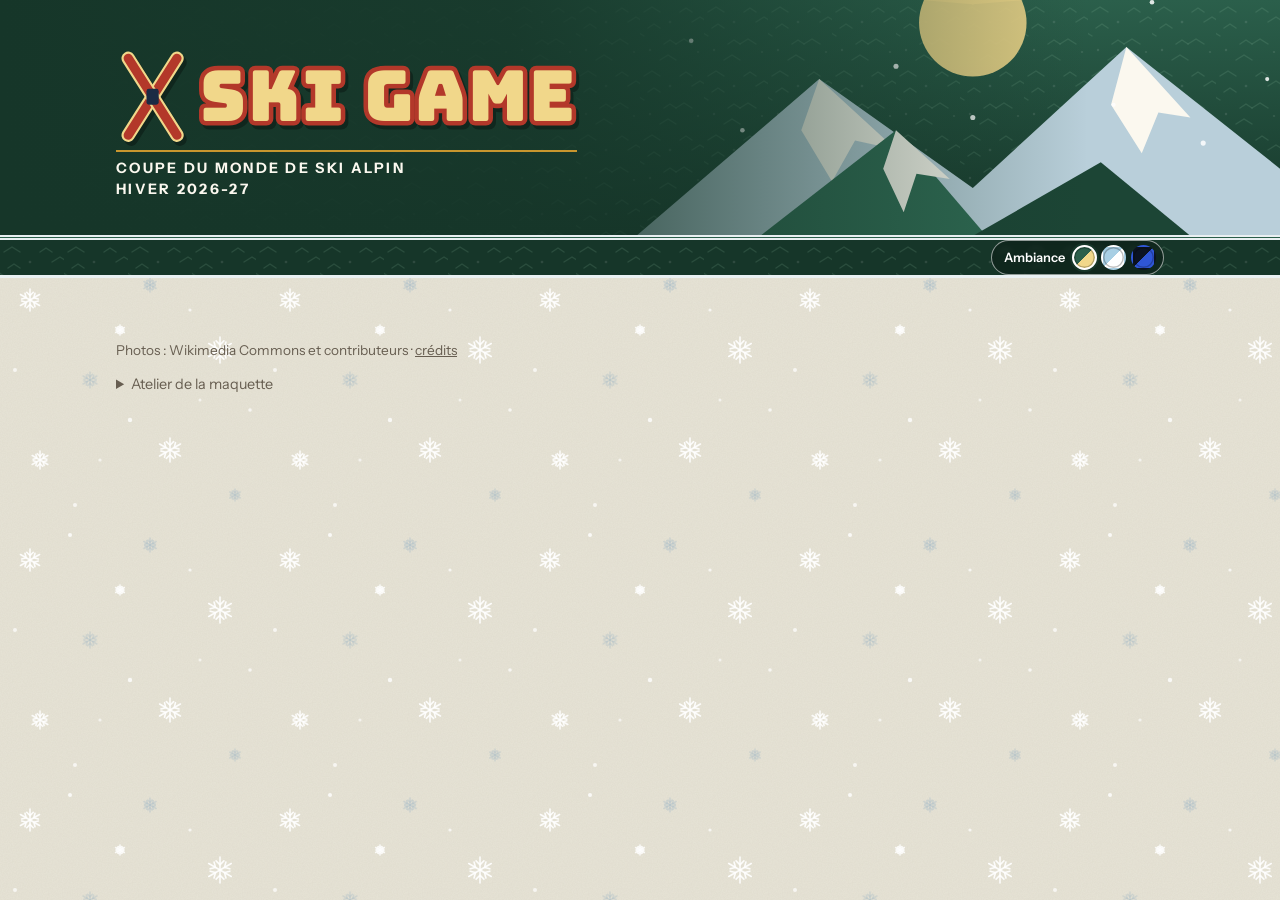
==== index.html @ 6b940728 "Classements: sous-onglets Globes/Bulles et victoires/Séries, gros globe total en évidence, rang cerc" ====
<!doctype html>
<html lang="fr">
<head>
  <meta charset="utf-8">
  <meta name="viewport" content="width=device-width, initial-scale=1">
  <title>SKI GAME ❄️</title>
  <meta name="description" content="Coupe du Monde de ski alpin, hiver 2026-27 : le jeu des pronostics.">
    <link rel="icon" href="favicon.ico" sizes="48x48">
  <link rel="icon" href="img/favicon.svg" type="image/svg+xml">
  <link rel="apple-touch-icon" href="img/apple-touch-icon.png">
  <meta name="theme-color" content="#1b2b44">
  <link rel="manifest" href="manifest.webmanifest">
  <meta name="mobile-web-app-capable" content="yes">
  <meta name="apple-mobile-web-app-capable" content="yes">
  <meta name="apple-mobile-web-app-title" content="Ski Game">
  <meta name="apple-mobile-web-app-status-bar-style" content="black-translucent">
  <link rel="preconnect" href="https://fonts.googleapis.com">
  <link rel="preconnect" href="https://fonts.gstatic.com" crossorigin>
  <link href="https://fonts.googleapis.com/css2?family=Bricolage+Grotesque:opsz,wght@12..96,500..800&family=Bungee&family=Instrument+Sans:wght@400;500;600;700&display=swap" rel="stylesheet">
  <script>try{var t=localStorage.getItem("skigame.theme");if(t==="glace"||t==="nuit")document.documentElement.setAttribute("data-theme",t)}catch(e){}</script>
  <link rel="stylesheet" href="css/style.css">
</head>
<body>
  <a class="skip" href="#panel">Aller au contenu</a>

  <header class="masthead">
    <svg class="masthead__art" viewBox="0 0 1000 300" preserveAspectRatio="xMaxYMid slice" aria-hidden="true" focusable="false">
      <g class="stars"><circle cx="470" cy="24" r="1.6"/><circle cx="540" cy="60" r="1.2"/><circle cx="610" cy="18" r="1.8"/><circle cx="660" cy="70" r="1.2"/><circle cx="700" cy="30" r="1.5"/><circle cx="830" cy="26" r="1.4"/><circle cx="900" cy="70" r="1.8"/><circle cx="960" cy="34" r="1.3"/><circle cx="985" cy="100" r="1.2"/><circle cx="560" cy="110" r="1.1"/><circle cx="760" cy="10" r="1.2"/><circle cx="880" cy="12" r="1.5"/></g>
      <g class="rays" stroke-width="3" stroke-linecap="round" opacity=".7">
        <line x1="760" y1="60" x2="760" y2="14"/><line x1="760" y1="60" x2="804" y2="22"/><line x1="760" y1="60" x2="716" y2="22"/>
        <line x1="760" y1="60" x2="832" y2="54"/><line x1="760" y1="60" x2="688" y2="54"/>
      </g>
      <circle class="sun" cx="760" cy="76" r="42" opacity=".92"/>
      <polygon class="mt-back" points="430,300 640,120 760,205 880,95 1000,190 1000,300"/>
      <polygon class="mt-cap" points="640,120 700,175 668,168 650,200 626,160"/>
      <polygon class="mt-cap" points="880,95 930,150 905,146 892,178 868,140"/>
      <polygon class="mt-mid" points="520,300 700,160 820,300"/>
      <polygon class="mt-cap" points="700,160 742,198 716,194 706,224 690,190"/>
      <polygon class="mt-front" points="660,300 860,185 1000,300"/>
      <g class="mt-tree">
        <polygon points="560,300 572,262 584,300"/><polygon points="582,300 596,252 610,300"/>
        <polygon points="940,300 953,264 966,300"/><polygon points="962,300 976,254 990,300"/>
      </g>
      <path class="ground" d="M430 300 Q 600 276 760 290 T 1000 282 V300 Z" opacity=".95"/>
      <g class="flk" opacity=".85"><circle cx="480" cy="30" r="2.4"/><circle cx="540" cy="90" r="1.8"/><circle cx="610" cy="45" r="2.2"/><circle cx="650" cy="20" r="1.6"/><circle cx="700" cy="110" r="2"/><circle cx="820" cy="30" r="2.4"/><circle cx="900" cy="60" r="1.8"/><circle cx="960" cy="25" r="2.2"/><circle cx="990" cy="120" r="1.6"/><circle cx="580" cy="160" r="1.8"/><circle cx="760" cy="150" r="2"/><circle cx="870" cy="140" r="1.6"/><circle cx="430" cy="120" r="1.8"/><circle cx="940" cy="170" r="2"/></g>
    </svg>
    <div class="mast-actions" id="mastact" hidden></div>
    <div class="masthead__frame">
      <div class="brand">
      <div class="lg">
        <svg class="lg__skis" viewBox="0 0 120 150" focusable="false"><g stroke-linecap="round" fill="none"><path class="sk-rim" d="M20 138L100 12" stroke-width="22"/><path class="sk-body" d="M20 138L100 12" stroke-width="15"/><path class="sk-rim" d="M100 138L20 12" stroke-width="22"/><path class="sk-body" d="M100 138L20 12" stroke-width="15"/></g><rect class="sk-bind" x="50" y="62" width="20" height="26" rx="4"/></svg>
        <h1 class="masthead__title lg__t" aria-label="SKI GAME"><span aria-hidden="true">SKI GAME</span></h1>
      </div>
      <p class="masthead__sub">Coupe du Monde de ski alpin<br>Hiver 2026-27</p>
      </div>
    </div>
  </header>

  <nav class="tabs" aria-label="Sections du jeu">
    <div class="tabs__wrap"><div class="tabs__row" role="tablist" id="tabs"></div>
    <div class="themesw" role="group" aria-label="Ambiance du site"><span>Ambiance</span><span class="themesw__dots"><button type="button" class="th--sapin" data-theme-set="sapin" aria-pressed="true" title="Sapin" aria-label="Ambiance Sapin"></button><button type="button" class="th--glace" data-theme-set="glace" aria-pressed="false" title="Glace" aria-label="Ambiance Glace"></button><button type="button" class="th--nuit" data-theme-set="nuit" aria-pressed="false" title="Nuit" aria-label="Ambiance Nuit"></button></span></div></div>
  </nav>

  <div id="userbar" class="userbar" hidden></div>

  <main id="panel" class="panel" tabindex="-1" aria-live="polite"></main>

  <p class="credits">Photos : Wikimedia Commons et contributeurs · <a href="credits.html">crédits</a></p>
  <p class="installrow" id="installrow" hidden><button type="button" class="btn btn--ghost btn--sm" data-install>📲 Installer l’app sur mon téléphone</button></p>

  <footer class="atelier">
    <details>
      <summary>Atelier de la maquette</summary>
      <div class="atelier__body">
        <p>Mode local ou démonstration : rien n’est partagé entre les joueurs. La démonstration charge des joueurs, des choix et des résultats fictifs.</p>
        <div class="atelier__row">
          <button type="button" class="btn" id="btn-demo">Charger la démonstration</button>
          <button type="button" class="btn btn--ghost" id="btn-reset">Effacer mes choix</button>
        </div>
        <div class="atelier__row">
          <label for="sim-date">Date simulée</label>
          <input type="datetime-local" id="sim-date">
          <button type="button" class="btn btn--ghost" id="btn-now">Revenir à maintenant</button>
        </div>
      </div>
    </details>
  </footer>

  <div id="modal" class="modal" hidden></div>
  <div id="tip" class="tip" role="tooltip" hidden></div>

  <script src="js/data.js"></script>
  <script src="js/game.js"></script>
  <script src="js/athletes.js"></script>
  <script src="js/demo.js"></script>
  <script src="js/config.js"></script>
  <script src="js/store.js"></script>
  <script src="js/admin.js"></script>
  <script src="js/stats.js"></script>
  <script src="js/share.js"></script>
  <script src="js/dataroom.js"></script>
  <script src="js/app.js"></script>
</body>
</html>
---- css/style.css ----
/* Ski game – affiche de station d'hiver : décor vintage, typographie moderne */
:root {
  --nuit: #1b2b44;
  --neige: #fbf8ef;
  --papier: #eee5cf;
  --brique: #a93a2c;
  --ocre: #c8962e;
  --sapin: #2f5445;
  --brume: #8faec0;
  --encre: #1f1d1a;
  --encre-douce: #675e51;
  --filet: rgba(31, 29, 26, .14);
  --vert: #2a7a55;
  --display: 'Bricolage Grotesque', 'Helvetica Neue', Arial, sans-serif;
  --texte: 'Instrument Sans', 'Helvetica Neue', Arial, sans-serif;
  color-scheme: light;
}
*, *::before, *::after { box-sizing: border-box; }
html { -webkit-text-size-adjust: 100%; }
body {
  margin: 0;
  background-color: var(--papier);
  background-image: url("data:image/svg+xml,%3Csvg xmlns='http://www.w3.org/2000/svg' width='180' height='180'%3E%3Cfilter id='n'%3E%3CfeTurbulence type='fractalNoise' baseFrequency='.8' numOctaves='2' stitchTiles='stitch'/%3E%3CfeColorMatrix values='0 0 0 0 .35 0 0 0 0 .28 0 0 0 0 .18 0 0 0 .08 0'/%3E%3C/filter%3E%3Crect width='180' height='180' filter='url(%23n)'/%3E%3C/svg%3E");
  color: var(--encre);
  font: 400 16px/1.5 var(--texte);
}
h1, h2, h3 { font-family: var(--display); font-weight: 700; margin: 0; line-height: 1.08; letter-spacing: -.02em; }
p { margin: 0; }
button, select, input { font: inherit; color: inherit; }
.sr { position: absolute; width: 1px; height: 1px; overflow: hidden; clip: rect(0 0 0 0); white-space: nowrap; }
.skip { position: absolute; left: -999px; top: 0; background: var(--neige); padding: .5rem 1rem; z-index: 10; }
.skip:focus { left: 0; }
:focus-visible { outline: 3px solid var(--brique); outline-offset: 2px; }

/* ---------- Bandeau ---------- */
.masthead { position: relative; height: 210px; overflow: hidden; background: var(--nuit); border-bottom: 5px double var(--neige); }
.masthead::after { content: ''; position: absolute; inset: 0; pointer-events: none; background: linear-gradient(90deg, var(--nuit) 0%, rgba(27, 43, 68, .88) 40%, rgba(27, 43, 68, 0) 85%); }
.masthead__art { position: absolute; inset: 0; width: 100%; height: 100%; display: block; }
.masthead__frame {
  position: relative; z-index: 1; max-width: 1080px; height: 100%; margin: 0 auto; padding: 0 16px 34px;
  display: flex; flex-direction: column; justify-content: flex-end; color: var(--hd-text);
}
.masthead__title { font-weight: 800; font-size: clamp(3.2rem, 11vw, 6rem); letter-spacing: -.04em; text-shadow: 3px 3px 0 var(--brique); }
.masthead__sub { color: var(--hd-text); font-size: clamp(.95rem, 2.4vw, 1.1rem); max-width: 30ch; margin-top: .4rem; }
@media (min-width: 560px) { .masthead__sub { max-width: none; } }

/* ---------- Onglets ---------- */
.tabs { background: var(--nuit); border-bottom: 3px solid var(--ocre); }
.tabs__row {
  max-width: 1080px; margin: 0 auto; padding: 12px 16px 0; display: flex; gap: 6px;
  overflow-x: auto; overflow-y: hidden; scrollbar-width: none;
}
.tabs__row::-webkit-scrollbar { display: none; }
.plate {
  flex: 0 0 auto; padding: .55rem .95rem .5rem; text-align: left; cursor: pointer;
  background: var(--neige); color: var(--nuit); border: 0; border-radius: 8px 8px 0 0;
  display: flex; flex-direction: column; justify-content: center; min-height: 3.2rem;
  transition: background-color .15s, color .15s;
}
.plate:hover { background: var(--papier); }
.plate__label { font-family: var(--display); font-weight: 700; font-size: 1rem; line-height: 1.2; white-space: nowrap; letter-spacing: -.01em; }
.plate__note { font-size: .76rem; color: var(--encre-douce); white-space: nowrap; }
.plate[aria-selected='true'] { background: var(--brique); color: var(--neige); }
.plate[aria-selected='true'] .plate__note { color: #f0d9c8; }

/* ---------- Contenu ---------- */
.panel { max-width: 1080px; margin: 0 auto; padding: 26px 16px 36px; }
.panel:focus { outline: none; }
.demo { background: var(--ocre); color: var(--nuit); padding: .45rem .9rem; margin-bottom: 20px; border-radius: 6px; font-weight: 600; font-size: .92rem; }
.subtitle { font-size: 1.4rem; margin: 2.2rem 0 .8rem; }
.hint { color: var(--encre-douce); font-size: .9rem; margin: .4rem 0 1rem; }
.empty { padding: 1.4rem; border: 2px dashed var(--filet); border-radius: 8px; background: #f3efe2; }
.none { color: var(--encre-douce); }
.sub { display: block; font-size: .8rem; color: var(--encre-douce); }

.btn { cursor: pointer; padding: .6rem 1.15rem; background: var(--nuit); color: var(--neige); border: 2px solid var(--nuit); border-radius: 6px; font-weight: 600; }
.btn:hover { background: #0f1b2e; }
.btn--brique { background: var(--brique); border-color: var(--brique); }
.btn--brique:hover { background: #8e2d21; border-color: #8e2d21; }
.btn--ghost { background: transparent; color: var(--nuit); }
.btn--ghost:hover { background: rgba(27, 43, 68, .08); }

.disc { display: inline-block; padding: .05rem .5rem; border-radius: 4px; color: var(--neige); font-size: .8rem; font-weight: 600; white-space: nowrap; }
.disc--DH { background: #b8412f; }
.disc--SG { background: #cf6f1f; }
.disc--GS { background: #1f7f94; }
.disc--SL { background: #2c5aa6; }
.mult { display: inline-block; margin-left: .25rem; padding: 0 .35rem; border: 1.5px solid var(--ocre); border-radius: 4px; font-weight: 700; font-size: .78rem; background: var(--neige); }
.gender { font-weight: 600; font-size: .88rem; margin-right: .35rem; }
.state { display: inline-block; padding: .05rem .6rem; border: 1.5px solid currentColor; border-radius: 99px; font-size: .8rem; font-weight: 600; white-space: nowrap; }
.state--ouverte { color: var(--vert); }
.state--en-cours { color: var(--brique); }
.state--terminée { color: var(--encre-douce); }

/* ---------- Avatars (prêts pour les photos) ---------- */
.avatar {
  position: relative; flex: 0 0 auto; width: 2.5rem; height: 2.5rem; border-radius: 50%; overflow: hidden;
  display: grid; place-items: center; border: 2px solid var(--nuit); transition: filter .2s;
}
.avatar--sm { width: 1.9rem; height: 1.9rem; border-width: 1.5px; }
.avatar--M { background: radial-gradient(circle at 35% 30%, #4a6fa0, var(--nuit)); }
.avatar--W { background: radial-gradient(circle at 35% 30%, #d0644f, var(--brique)); }
.avatar--empty { background: transparent; border-style: dashed; border-color: var(--filet); }
.avatar__in { font-family: var(--display); font-weight: 700; font-size: .85rem; color: var(--neige); }
.avatar--sm .avatar__in { font-size: .68rem; }
.avatar__img { position: absolute; inset: 0; width: 100%; height: 100%; object-fit: cover; object-position: 50% 0%; }
.avatar.is-off { filter: grayscale(1) contrast(.95); opacity: .7; }

/* ---------- Forfait (session) ---------- */
.forfait {
  position: relative; display: grid; grid-template-columns: 1fr; background: var(--neige);
  border: 2px solid var(--nuit); border-radius: 12px; box-shadow: 0 0 0 4px var(--neige), 0 0 0 6px var(--nuit), 6px 8px 0 6px rgba(27, 43, 68, .14);
  margin: 6px 6px 10px;
}
.forfait__main { padding: 22px 22px 22px; }
.forfait__name { font-size: clamp(2rem, 6vw, 3rem); margin: .6rem 0 .15rem; color: var(--nuit); font-weight: 800; }
.forfait__where { color: var(--encre-douce); margin-bottom: 1rem; }
.forfait__stub { position: relative; padding: 22px; background: var(--nuit); color: var(--neige); border-top: 3px dashed var(--ocre); border-radius: 0 0 10px 10px; }
.forfait__label { color: var(--papier); font-size: .9rem; }
.countdown { display: flex; flex-wrap: wrap; gap: .1rem .7rem; font-family: var(--display); font-weight: 600; font-size: 1.1rem; margin: .1rem 0 .4rem; }
.countdown b { font-size: 2.6rem; font-weight: 800; color: var(--ocre); letter-spacing: -.03em; }
.countdown--shut { font-size: 1.6rem; color: var(--ocre); font-weight: 800; }
.forfait__dl { color: var(--papier); font-size: .95rem; }
@media (min-width: 760px) {
  .forfait { grid-template-columns: 1fr 250px; }
  .forfait__stub { border-top: 0; border-left: 3px dashed var(--ocre); border-radius: 0 10px 10px 0; display: flex; flex-direction: column; justify-content: center; }
  .forfait__stub::before, .forfait__stub::after { content: ''; position: absolute; left: -15px; width: 27px; height: 27px; border-radius: 50%; background: var(--papier); border: 2px solid var(--nuit); }
  .forfait__stub::before { top: -15px; }
  .forfait__stub::after { bottom: -15px; }
}
.minis { list-style: none; margin: 0 0 1.2rem; padding: 0; border-top: 1px solid var(--filet); }
.mini { display: grid; grid-template-columns: 3.4rem 1fr; gap: .2rem .8rem; align-items: center; padding: .6rem 0; border-bottom: 1px solid var(--filet); }
.mini__when { font-size: .85rem; color: var(--encre-douce); line-height: 1.1; }
.mini__when b { display: block; font-family: var(--display); font-size: 1.4rem; color: var(--nuit); }
.mini__what .gender { margin-left: .4rem; }
.mini__pick { grid-column: 2; }
@media (min-width: 640px) { .mini { grid-template-columns: 3.4rem 1fr minmax(11rem, 14rem); } .mini__pick { grid-column: auto; } }
.todo { color: var(--brique); font-weight: 600; }

/* ---------- Desk ---------- */
.deskhead { display: flex; flex-wrap: wrap; justify-content: space-between; align-items: flex-end; gap: 1rem; margin-bottom: 1.2rem; }
.deskhead h2 { font-size: clamp(1.9rem, 5vw, 2.7rem); color: var(--nuit); font-weight: 800; }
.deskhead__meta { color: var(--encre-douce); margin-top: .3rem; }
.rule { display: inline-block; margin-top: .5rem; padding: .1rem .6rem; border-radius: 99px; background: #e4d6b0; font-size: .85rem; font-weight: 500; }
.deskhead__stats { display: flex; margin: 0; border: 2px solid var(--nuit); border-radius: 8px; background: var(--neige); overflow: hidden; }
.deskhead__stats > div { padding: .4rem 1rem; }
.deskhead__stats > div + div { border-left: 2px solid var(--nuit); }
.deskhead__stats dt { font-size: .78rem; color: var(--encre-douce); }
.deskhead__stats dd { margin: 0; font-family: var(--display); font-weight: 800; font-size: 1.6rem; line-height: 1.1; color: var(--nuit); }

.seg { display: flex; flex-wrap: wrap; margin-bottom: 1.4rem; border: 2px solid var(--nuit); border-radius: 8px; overflow: hidden; width: fit-content; max-width: 100%; background: var(--neige); }
.seg__btn { padding: .5rem 1rem; background: transparent; border: 0; cursor: pointer; font-weight: 600; color: var(--nuit); }
.seg__btn + .seg__btn { border-left: 2px solid var(--nuit); }
.seg__btn:hover { background: var(--papier); }
.seg__btn[aria-selected='true'] { background: var(--nuit); color: var(--neige); }

/* Sessions */
.session { background: var(--neige); border: 2px solid var(--nuit); border-radius: 10px; overflow: hidden; margin-bottom: 1.4rem; box-shadow: 4px 5px 0 rgba(27, 43, 68, .12); }
.session__head { display: flex; flex-wrap: wrap; justify-content: space-between; align-items: center; gap: .5rem 1rem; padding: .8rem 1rem; background: var(--nuit); color: var(--neige); border-bottom: 3px solid var(--ocre); }
.session__name { font-size: 1.35rem; font-weight: 700; }
.session__meta { font-size: .88rem; color: var(--papier); margin-top: .1rem; }
.session__side { display: flex; align-items: center; gap: .6rem; flex-wrap: wrap; }
.session__head .state { background: var(--neige); }
.count { font-weight: 600; font-size: .9rem; color: var(--papier); }
.count--ok { color: #a8e0bf; }
.count--pts { font-family: var(--display); font-weight: 800; font-size: 1.35rem; color: var(--ocre); }
.races { list-style: none; margin: 0; padding: 0; }
.race { display: grid; grid-template-columns: 3.6rem 1fr; gap: .5rem .9rem; padding: .85rem 1rem; border-bottom: 1px solid var(--filet); align-items: center; }
.race:last-child { border-bottom: 0; }
.race__date { text-align: center; line-height: 1; }
.race__num { display: block; font-family: var(--display); font-weight: 800; font-size: 1.9rem; color: var(--nuit); }
.race__mo { display: block; font-size: .72rem; color: var(--encre-douce); margin-top: .2rem; }
.race__place { display: block; }
.race__tags { display: block; margin-top: .2rem; }
.race__pick, .race__out { grid-column: 1 / -1; }
.race__out { display: flex; flex-wrap: wrap; align-items: center; gap: .3rem .8rem; min-height: 0; }
.race__out:empty { display: none; }
@media (min-width: 880px) {
  .race { grid-template-columns: 3.6rem 13rem minmax(0, 1fr) 10rem; }
  .race__pick, .race__out { grid-column: auto; }
  .race__out { flex-direction: column; align-items: flex-end; gap: .15rem; text-align: right; }
}
.out { display: flex; align-items: center; gap: .5rem; }
.pill { display: inline-block; min-width: 3.2rem; padding: .1rem .6rem; border-radius: 99px; text-align: center; font-family: var(--display); font-weight: 800; font-size: 1.1rem; }
.pill--on { background: #d6ecdf; color: #17583a; }
.pill--off { background: #f1d4cf; color: #8b2a1f; }
.rank { font-size: .85rem; color: var(--encre-douce); font-weight: 600; }
.winner { font-size: .8rem; color: var(--encre-douce); }
.soon { font-size: .85rem; color: var(--encre-douce); }

.pickline { display: flex; align-items: center; gap: .7rem; }
.pickline__txt { display: flex; flex-direction: column; min-width: 0; }
.who { font-weight: 600; }
.who--out { color: var(--encre-douce); font-weight: 400; }
.pickbox { display: flex; align-items: center; gap: .7rem; }
.pickbox__sel { flex: 1; min-width: 0; display: grid; gap: .3rem; }
.pick { width: 100%; padding: .4rem .5rem; background: var(--papier); border: 1.5px solid var(--nuit); border-radius: 6px; min-height: 2.4rem; cursor: pointer; }
.pick--sub { min-height: 2rem; padding: .2rem .5rem; font-size: .88rem; border-style: dashed; color: var(--encre-douce); }
.pick:disabled { opacity: .5; cursor: not-allowed; }
.pick:hover:not(:disabled) { background: var(--surface-in); }

/* Tableaux */
.tablewrap { overflow-x: auto; margin-bottom: 1.6rem; border: 2px solid var(--nuit); border-radius: 10px; background: var(--neige); box-shadow: 4px 5px 0 rgba(27, 43, 68, .12); }
.grid { border-collapse: collapse; width: 100%; font-size: .93rem; }
.grid caption { text-align: left; padding: .65rem .9rem; font-family: var(--display); font-weight: 700; font-size: 1.2rem; background: var(--nuit); color: var(--neige); border-bottom: 3px solid var(--ocre); }
.grid th, .grid td { padding: .5rem .6rem; text-align: left; vertical-align: middle; border-bottom: 1px solid var(--filet); }
.grid thead th { background: var(--papier); border-bottom: 2px solid var(--nuit); font-weight: 600; white-space: nowrap; }
.grid tbody th { font-weight: 400; min-width: 11rem; }
.grid tfoot th, .grid tfoot td { border-top: 2px solid var(--nuit); border-bottom: 0; background: var(--papier); }
.grid .me { background: #f3e9d2; }
.grid thead th.me { background: var(--ocre); color: var(--nuit); }
.grid .num { text-align: right; font-variant-numeric: tabular-nums; }
.grid .total { font-weight: 700; }
.rowhead__day { font-weight: 600; margin-right: .25rem; }
.cell { display: flex; align-items: center; gap: .45rem; min-width: 6.5rem; }
.cell__txt { display: flex; flex-direction: column; line-height: 1.25; }
.cellpts { font-weight: 700; font-size: .85rem; font-variant-numeric: tabular-nums; }
.cellpts.on, .mark__p.on { color: #17583a; }
.cellpts.off, .mark__p.off { color: #8b2a1f; }
.grid--taken th, .grid--taken td { padding-left: .6rem; padding-right: .6rem; }
.grid--taken tbody td { white-space: nowrap; }
.athname { display: block; }
.rk { display: inline-block; min-width: 1.4rem; font-family: var(--display); font-weight: 700; color: var(--ocre); }
.mark { display: inline-flex; align-items: stretch; margin: .1rem .25rem .1rem 0; border: 1.5px solid var(--nuit); border-radius: 5px; overflow: hidden; font-size: .8rem; line-height: 1.35; background: var(--neige); }
.mark__l { padding: .05rem .45rem; background: var(--nuit); color: var(--neige); }
.mark__p { padding: .05rem .45rem; font-variant-numeric: tabular-nums; }
.is-free .athname { color: var(--encre-douce); }
.grid--rank .num:first-child { width: 4rem; }
.grid--rank tbody th { min-width: 8rem; }
.grid--general .total { font-family: var(--display); font-size: 1.15rem; font-weight: 800; }
.grid3, .grid2 { display: grid; gap: 0 1.4rem; grid-template-columns: 1fr; }
@media (min-width: 760px) { .grid2 { grid-template-columns: 1fr 1fr; } }
@media (min-width: 1000px) { .grid3 { grid-template-columns: repeat(3, 1fr); } }

/* Bonus Mondiaux */
.bonus { background: var(--neige); border: 2px solid var(--ocre); border-radius: 10px; padding: 1rem 1.2rem; margin: 0 0 1.6rem; max-width: 40rem; }
.bonus h3 { font-size: 1.25rem; margin-bottom: .6rem; }
.bonus__rules { list-style: none; margin: 0; padding: 0; display: grid; gap: .4rem; }
.bonus__rules li { display: grid; grid-template-columns: 4.4rem 1fr; gap: .6rem; align-items: baseline; }
.bonus__rules strong { font-family: var(--display); font-weight: 800; font-size: 1.25rem; color: var(--brique); text-align: right; }
.bonus__lines { list-style: none; margin: .8rem 0 0; padding: .6rem 0 0; border-top: 1px solid var(--filet); }
.bonus__lines li { display: flex; justify-content: space-between; padding: .2rem 0; }

/* Atelier */
.atelier { max-width: 1080px; margin: 0 auto; padding: 0 16px 48px; color: var(--encre-douce); }
.atelier summary { cursor: pointer; font-size: .9rem; }
.atelier__body { margin-top: .8rem; display: grid; gap: .8rem; max-width: 60ch; }
.atelier__row { display: flex; flex-wrap: wrap; gap: .6rem; align-items: center; }
.atelier input { padding: .35rem .5rem; border: 2px solid var(--nuit); border-radius: 6px; background: var(--neige); }

@media (prefers-reduced-motion: reduce) { * { transition: none !important; animation: none !important; } }
@media (max-width: 480px) {
  .masthead { height: 190px; }
  .deskhead__stats { width: 100%; }
  .deskhead__stats > div { flex: 1; }
}

/* Athlètes pris : cadre défilant, en-têtes et totaux toujours visibles */
.filters { display: flex; flex-wrap: wrap; gap: .6rem 1rem; align-items: center; margin-bottom: 1rem; }
.search { flex: 1 1 14rem; max-width: 22rem; padding: .5rem .8rem; border: 2px solid var(--nuit); border-radius: 8px; background: var(--neige); }
.seg--sm { margin-bottom: 0; }
.seg--sm .seg__btn { padding: .4rem .8rem; font-size: .9rem; }
.seg__btn[aria-pressed='true'] { background: var(--nuit); color: var(--neige); }
.tablewrap--scroll { max-height: min(70vh, 640px); overflow: auto; }
.tablewrap--scroll .grid caption { position: sticky; left: 0; }
.tablewrap--scroll thead th { position: sticky; top: 0; z-index: 2; }
.tablewrap--scroll tfoot th, .tablewrap--scroll tfoot td { position: sticky; bottom: 0; z-index: 2; }
.grid--taken tbody th { position: sticky; left: 0; z-index: 1; background: var(--neige); }
.grid--taken tbody tr.is-taken th { background: var(--neige); }
.grid--taken thead th:first-child, .grid--taken tfoot th { left: 0; z-index: 3; }

.credits { max-width: 1080px; margin: 0 auto; padding: 0 16px 14px; font-size: .85rem; color: var(--encre-douce); }
.credits a{color:inherit}

/* ---------- Connexion, barre du joueur, Admin, statuts de course ---------- */

.userbar[hidden] { display: none; }
.linkbtn { background: none; border: 0; padding: 0; color: var(--brique); text-decoration: underline; cursor: pointer; font: inherit; }
.auth { display: flex; justify-content: center; padding: 1.5rem 0 3rem; }
.authcard { width: min(440px, 100%); background: var(--neige); border: 2px solid var(--nuit); border-radius: 10px; padding: 1.4rem 1.3rem 1.2rem; box-shadow: 5px 5px 0 var(--ocre); }
.authcard h2 { font-size: 1.7rem; margin-bottom: .4rem; }
.authcard label, .adm label { display: block; margin: .8rem 0 .25rem; font-weight: 600; font-size: .92rem; }
.authcard input, .adm input, .adm select, .adm textarea { width: 100%; padding: .55rem .65rem; border: 1.5px solid var(--nuit); border-radius: 6px; background: var(--surface-in); }
.adm input[type="date"], .adm input[type="time"] { width: auto; }
.authcard .btn { margin-top: 1rem; width: 100%; }
.auth__intro, .auth__alt, .auth__local { font-size: .92rem; color: var(--encre-douce); margin-top: .5rem; }
.auth__alt { margin-top: 1rem; }
.auth__err { color: var(--brique); font-weight: 600; min-height: 1.4em; margin-top: .6rem; font-size: .92rem; }
.auth__local { font-size: .82rem; }
.flag { display: inline-block; margin-left: .35rem; padding: .05rem .45rem; border-radius: 4px; font-size: .78rem; font-weight: 600; }
.flag--off { background: var(--brique); color: var(--neige); }
.flag--moved { background: var(--ocre); color: var(--encre); }
.race--off { opacity: .6; }
.race--off .race__place { text-decoration: line-through; }
.adm__body > * + * { margin-top: .4rem; }
.adm textarea { font: 13px/1.4 ui-monospace, Menlo, Consolas, monospace; min-height: 12rem; }
.adm__msg { background: #e3efe6; border-left: 4px solid var(--vert); padding: .55rem .8rem; margin: .8rem 0; font-weight: 600; }
.adm__list { list-style: none; margin: .4rem 0 1rem; padding: 0; }
.adm__list li { padding: .55rem .2rem; border-bottom: 1px solid var(--filet); }
.adm__list select { margin: .35rem .5rem .2rem 0; width: auto; max-width: 100%; }
.adm__form { max-width: 520px; }
.adm .ok { color: var(--vert); font-weight: 600; }
.adm .warn { color: var(--brique); font-weight: 600; }
.adm code { background: var(--papier); padding: 0 .3rem; border-radius: 3px; }
.adm .is-skip td { color: var(--encre-douce); font-style: italic; }
.adm .atelier__row { display: flex; gap: .6rem; flex-wrap: wrap; margin: .8rem 0; }
.adm .btn[disabled] { opacity: .45; cursor: not-allowed; }

.freelink{display:block;margin:.25rem 0 .5rem;padding:0;background:none;border:0;font:inherit;font-size:.82rem;color:var(--accent,#b3402a);text-decoration:underline;cursor:pointer;text-align:left}

/* ---------- Logo ---------- */
.masthead__title { text-shadow: none; line-height: 1; }

.lg__w { font-family: var(--display); font-weight: 800; font-size: clamp(2.6rem, 10.5vw, 5.2rem); letter-spacing: .02em; line-height: 1; padding: .08em .22em .04em; background: var(--brique); color: var(--neige); border: 3px solid var(--neige); }
.lg__w--b { background: var(--neige); color: var(--nuit); border-left: 0; position: relative; }
.lg__w--b::after { content: ''; position: absolute; left: 0; right: 0; bottom: -9px; height: 5px; background: repeating-linear-gradient(90deg, var(--ocre) 0 14px, transparent 14px 20px); }
.masthead__sub { text-transform: none; letter-spacing: .04em; margin-top: .9rem; font-weight: 500; }
.mast-actions { position: absolute; z-index: 2; top: 10px; right: 12px; display: flex; flex-direction: column; align-items: flex-end; gap: 6px; }
.mast-actions__row { display: flex; gap: 6px; flex-wrap: wrap; justify-content: flex-end; }
.mast-actions[hidden] { display: none; }
.mastbtn { cursor: pointer; border: 1.5px solid var(--hd-btn-line); background: var(--hd-btn-bg); color: var(--hd-text); border-radius: 999px; padding: .3rem .8rem; font-size: .82rem; font-weight: 600; backdrop-filter: blur(2px); }
.mastbtn:hover { background: var(--neige); color: var(--nuit); }

/* ---------- Onglets colorés ---------- */
.plate { --c: var(--brique); --ct: #fff; background: color-mix(in srgb, var(--c) 22%, var(--neige)); border-top: 5px solid var(--c); color: var(--nuit); }
.plate:hover { background: color-mix(in srgb, var(--c) 36%, var(--neige)); }
.plate[aria-selected='true'] { background: var(--c); color: var(--ct); }
.plate[aria-selected='true'] .plate__note { color: color-mix(in srgb, var(--ct) 80%, transparent); }
.plate--next { --c: #b8412f; }
.plate--1 { --c: #2f7fb0; }
.plate--2 { --c: #2f8a63; }
.plate--w { --c: #7b4aa0; }
.plate--3 { --c: #d27a2a; }
.plate--gen { --c: #e0b13a; --ct: #1b2b44; }
.plate--adm { --c: #55606e; }

/* ---------- Drapeaux, bulles d'aide, fenêtres ---------- */
.fl { width: 20px; height: 15px; object-fit: cover; border-radius: 2px; vertical-align: -2px; margin-right: .35em; box-shadow: 0 0 0 1px rgba(0, 0, 0, .18); }
.info { display: inline-flex; align-items: center; justify-content: center; width: 1.25rem; height: 1.25rem; margin-left: .3rem; padding: 0; border: 1.5px solid currentColor; border-radius: 50%; background: transparent; color: var(--nuit); font: italic 700 .78rem/1 Georgia, serif; cursor: pointer; vertical-align: middle; opacity: .8; }
.info:hover { opacity: 1; background: var(--nuit); color: var(--neige); }
.session__head .info, .forfait__stub .info, .grid caption .info, .deskhead__stats .info { color: var(--neige); }
.tip { position: fixed; z-index: 60; background: var(--nuit); color: var(--neige); padding: .6rem .8rem; border-radius: 8px; font-size: .88rem; line-height: 1.4; box-shadow: 0 6px 20px rgba(0, 0, 0, .3); font-weight: 400; }
.tip[hidden], .modal[hidden] { display: none; }
.pickhelp { display: flex; align-items: center; gap: .4rem; }
.pickhelp .freelink { margin: .25rem 0; }
.modal { position: fixed; inset: 0; z-index: 50; background: rgba(27, 43, 68, .6); display: flex; align-items: flex-start; justify-content: center; overflow-y: auto; padding: 4vh 12px; }
.modal__card { position: relative; width: min(560px, 100%); background: var(--neige); border: 2px solid var(--nuit); border-radius: 12px; padding: 1.4rem 1.3rem 1.3rem; box-shadow: 6px 6px 0 var(--ocre); }
.modal__card h2 { font-size: 1.6rem; margin-bottom: .6rem; }
.modal__card textarea { width: 100%; padding: .6rem; border: 1.5px solid var(--nuit); border-radius: 6px; background: var(--surface-in); font: inherit; }
.modal__card .btn { margin-top: .8rem; }
.modal__x { position: absolute; top: .4rem; right: .6rem; border: 0; background: none; font-size: 1.8rem; line-height: 1; cursor: pointer; color: var(--nuit); }
body.noscroll { overflow: hidden; }
.rules h3 { font-size: 1.05rem; margin: 1rem 0 .3rem; color: var(--brique); }
.rules p, .rules li { font-size: .94rem; }
.rules ul { margin: .2rem 0 0; padding-left: 1.2rem; }
.rules li + li { margin-top: .25rem; }
.authcard--rules { width: min(640px, 100%); }

/* ---------- Classement général en couleurs ---------- */
.genpanel .deskhead h2 { color: var(--nuit); }
.grid--rank.cap--gen caption { background: linear-gradient(90deg, #1b2b44, #2f7fb0); border-bottom-color: #e0b13a; }
.cap--d1 caption { background: #2f7fb0; border-bottom-color: #1d5b82; }
.cap--d2 caption { background: #2f8a63; border-bottom-color: #1f6446; }
.cap--d3 caption { background: #d27a2a; border-bottom-color: #a85d18; }
.cap--DH caption { background: #b8412f; border-bottom-color: #8e2d21; }
.cap--SG caption { background: #cf6f1f; border-bottom-color: #a05212; }
.cap--GS caption { background: #1f7f94; border-bottom-color: #145b6b; }
.cap--SL caption { background: #2c5aa6; border-bottom-color: #1e4278; }
.grid--rank thead th { background: var(--chip); }
.grid--rank thead th.th--d1 { background: #cfe3f1; } .grid--rank thead th.th--d2 { background: #cde9dc; }
.grid--rank thead th.th--d3 { background: #f4dcc2; } .grid--rank thead th.th--w { background: #cfe5e7; }
.grid--general tbody td:nth-child(4) { background: rgba(47, 127, 176, .07); }
.grid--general tbody td:nth-child(5) { background: rgba(47, 138, 99, .07); }
.grid--general tbody td:nth-child(6) { background: rgba(210, 122, 42, .08); }
.grid--general tbody td:nth-child(7) { background: rgba(23, 86, 95, .08); }
.grid--rank .me { background: rgba(47, 127, 176, .16); }
.grid--rank .me th { font-weight: 700; }
.grid--rank thead th.me { background: #2f7fb0; color: #fff; }
.grid--general .total { color: var(--nuit); }
.rnk { display: inline-flex; align-items: center; justify-content: center; min-width: 1.9rem; height: 1.9rem; border-radius: 50%; font-family: var(--display); font-weight: 800; }
.rnk--1 { background: #e0b13a; color: #1b2b44; } .rnk--2 { background: #b8c2cc; color: #1b2b44; } .rnk--3 { background: #c98a55; color: #fff; }
.rnk--n { color: var(--encre-douce); }

.logo-img { display: block; height: clamp(84px, 24vw, 128px); width: auto; filter: drop-shadow(3px 4px 0 rgba(0, 0, 0, .3)); }
.masthead__sub { margin-top: .5rem; }
.remindbtn { cursor: pointer; border: 1.5px solid currentColor; background: transparent; color: inherit; border-radius: 999px; padding: .15rem .65rem; font-size: .8rem; font-weight: 600; }
.remindbtn:hover { background: var(--neige); color: var(--nuit); }
.remindbtn.is-on { background: var(--neige); color: var(--nuit); }
.forfait__stub .remindbtn { margin-top: .7rem; }
.remindopts { display: grid; gap: .35rem; margin: .8rem 0; }
.remindopts label { display: flex; gap: .6rem; align-items: center; padding: .5rem .7rem; border: 1.5px solid var(--filet); border-radius: 8px; cursor: pointer; background: var(--surface-in); }
.remindopts label:has(input:checked) { border-color: var(--nuit); background: var(--chip); font-weight: 600; }
.remindbtns { display: flex; flex-wrap: wrap; gap: .5rem; }
.remindbtns .btn { margin-top: .3rem; }
.logo-img { height: clamp(100px, 30vw, 160px); }
.masthead { height: 240px; }
@media (max-width: 480px) { .masthead { height: 225px; } }

/* Tagline alignée sur le logo */
.masthead__frame { --lh: clamp(100px, 30vw, 160px); }
.logo-img { height: var(--lh); }
.masthead__title { margin: 0; }
.masthead__sub { width: 0; min-width: 100%; margin-top: .45rem; padding-top: .4rem; border-top: 2px solid var(--hd-line); text-transform: uppercase; letter-spacing: .16em; font-weight: 700; font-size: max(10.5px, calc(var(--lh) * .085)); line-height: 1.5; color: var(--hd-text); max-width: none; }
.masthead__frame { align-items: flex-start; }
.masthead__title { width: fit-content; }
.masthead__sub { align-self: flex-start; }
.modal[data-lock="1"] .modal__x { display: none; }
.flag--idea { background: var(--sapin); color: var(--neige); }
/* Onglets : un vert-bleu (celui des montagnes) pour les desks, plus profond pour les Mondiaux */
.plate--1, .plate--2, .plate--3 { --c: var(--teal); }
.plate--w { --c: var(--teal-deep); }

.brand { display: flex; flex-direction: column; width: fit-content; }
.brand .masthead__sub { width: 0; min-width: 100%; }

.pickbox { align-items: flex-start; }
.pickhelp select { flex: 1; min-width: 0; }
.pickhelp { gap: .2rem; }
.freelink { margin: .1rem 0 .2rem; }

/* Colonnes de joueurs de largeur égale, quelle que soit la longueur des pseudos */
.grid--fx { table-layout: fixed; --first: 14rem; --w: 8.5rem; width: max(100%, calc(var(--first) + var(--n) * var(--w))); }
.grid--fxrecap { --first: 12rem; --w: 10rem; }
.grid--fx thead th:first-child, .grid--fx tbody th:first-child, .grid--fx tfoot th:first-child { width: var(--first); min-width: 0; }
.grid--fx thead th:not(:first-child) { white-space: normal; overflow-wrap: anywhere; hyphens: auto; line-height: 1.15; vertical-align: bottom; }
.grid--fx td, .grid--fx tfoot th { overflow: hidden; text-overflow: ellipsis; }

/* Athlètes pris : joueurs en lignes, skieurs en colonnes (ordre du classement), défilement horizontal */
.grid--tk { width: auto; min-width: 100%; border-collapse: separate; border-spacing: 0; }
.grid--tk th, .grid--tk td { border-bottom: 1px solid var(--filet); border-right: 1px solid var(--filet); }
.grid--tk thead th { vertical-align: bottom; text-align: center; white-space: normal; min-width: 6.6rem; max-width: 6.6rem; padding: .55rem .4rem; background: var(--papier); }
.grid--tk thead th.tk__corner { text-align: left; min-width: 10rem; max-width: 10rem; left: 0; z-index: 4; }
.grid--tk thead th.sk { display: table-cell; }
.grid--tk thead th.sk .avatar { display: block; margin: 0 auto .3rem; }
.grid--tk .sk__n { display: block; font-weight: 600; font-size: .82rem; line-height: 1.15; }
.grid--tk thead th.is-free { opacity: .8; }
.grid--tk tbody th { position: sticky; left: 0; z-index: 1; background: var(--neige); min-width: 10rem; max-width: 10rem; font-weight: 400; }
.grid--tk tbody tr.me th { background: #e3edf4; }
.grid--tk tbody td { vertical-align: middle; text-align: center; min-width: 6.6rem; height: 3.2rem; }
.grid--tk td[hidden], .grid--tk th[hidden] { display: none; }
.grid--tk .mark { margin: .1rem; }
.check { display: inline-flex; align-items: center; gap: .4rem; font-weight: 600; font-size: .92rem; cursor: pointer; }
.check input { width: 1.15rem; height: 1.15rem; accent-color: var(--nuit); }
.grid--tk [hidden] { display: none !important; }

/* Liste déroulante avec recherche */
.combo { position: relative; width: 100%; }
.combo__in { width: 100%; padding: .4rem .5rem; background: var(--papier); border: 1.5px solid var(--nuit); border-radius: 6px; min-height: 2.4rem; cursor: text; text-overflow: ellipsis; }
.combo__in:focus { background: var(--surface-in); }
.combo--sub { flex: 1; min-width: 0; }
.combo__list { position: absolute; z-index: 20; left: 0; right: 0; top: calc(100% + 2px); max-height: 16rem; overflow-y: auto; margin: 0; padding: .25rem; list-style: none; background: var(--surface-in); border: 1.5px solid var(--nuit); border-radius: 8px; box-shadow: 0 8px 22px rgba(27, 43, 68, .25); }
.combo__list[hidden], .combo__opt[hidden] { display: none; }
.combo__opt { padding: .4rem .55rem; border-radius: 5px; cursor: pointer; font-size: .92rem; }
.combo__opt:hover, .combo__opt.is-hl { background: #dfe9f2; }
.combo__opt.is-cur { font-weight: 700; }
.combo__opt.is-off { color: #9a9285; cursor: not-allowed; text-decoration: line-through; }
.combo__opt--out.is-off { text-decoration: none; }
.combo__opt--clear { color: var(--encre-douce); font-style: italic; }
.combo__none { padding: .6rem; font-size: .85rem; color: var(--encre-douce); }
.pickhelp .combo { flex: 1; }

/* ---------- Habillage hiver (flocons, sapin, boules de neige) ---------- */
body {
  background-image: var(--flakes), url("data:image/svg+xml,%3Csvg xmlns='http://www.w3.org/2000/svg' width='180' height='180'%3E%3Cfilter id='n'%3E%3CfeTurbulence type='fractalNoise' baseFrequency='.8' numOctaves='2' stitchTiles='stitch'/%3E%3CfeColorMatrix values='0 0 0 0 .35 0 0 0 0 .28 0 0 0 0 .18 0 0 0 .08 0'/%3E%3C/filter%3E%3Crect width='180' height='180' filter='url(%23n)'/%3E%3C/svg%3E");
  background-color: var(--page);
  background-attachment: fixed, scroll;
}
.forfait__stub {
  background-color: var(--pine);
  background-image: var(--tex-sapin), radial-gradient(120% 90% at 30% 0%, var(--pine-hi) 0%, transparent 60%), linear-gradient(180deg, var(--pine), var(--pine-deep));
  border-color: var(--frost);
}
.forfait__stub::before, .forfait__stub::after {
  background: radial-gradient(circle at 35% 30%, #fff 0 45%, #e3edf3 75%, #c4d5df 100%) !important;
  border: 0 !important; box-shadow: 0 2px 4px rgba(27, 43, 68, .35), inset -2px -3px 4px rgba(120, 150, 170, .35);
}
.forfait__stub { border-left-color: var(--frost) !important; }
@media (max-width: 759px) { .forfait__stub { border-top-color: var(--frost); } }
.forfait__stub .countdown b { color: var(--sun); }

/* ---------- Sapin, en touches discrètes ---------- */
:root { --tex-sapin: var(--tex); }
.masthead { background-color: var(--hd-bot); background-image: var(--tex-sapin), linear-gradient(180deg, var(--hd-top) 0%, var(--hd-bot) 100%); border-bottom-color: var(--frost); }
.masthead::after { background: linear-gradient(90deg, var(--hd-bot) 0%, color-mix(in srgb, var(--hd-bot) 88%, transparent) 40%, transparent 85%); }
.masthead__art rect:first-child { fill: transparent; }
.tabs { background-color: var(--pine-deep); background-image: var(--tex-sapin); border-bottom-color: var(--frost); }
.session__head { background-image: var(--tex-sapin); background-color: var(--pine); }
.mastbtn:hover { background: var(--hd-text); color: var(--hd-hover); }
/* Blocs posés sur le fond à flocons : toujours opaques */
.seg, .btn--ghost, .search { background-color: var(--neige); }
.btn--ghost:hover { background-color: var(--chip); }
.avatar--empty { background: var(--papier); }

/* ---------- Mon compte et tableau de bord ---------- */
.userbar { display: block; max-width: 1080px; margin: 0 auto; padding: 14px 16px 0; font-size: 1rem; color: var(--encre); }
.acct { display: flex; flex-wrap: wrap; align-items: center; justify-content: space-between; gap: .9rem 1.6rem; background: var(--neige); border: 2px solid var(--nuit); border-left: 8px solid var(--pine); border-radius: 12px; padding: .75rem 1rem; box-shadow: 3px 4px 0 rgba(27, 43, 68, .12); }
.acct__who { display: flex; align-items: center; gap: .8rem; min-width: 0; }
.acct__av { flex: none; width: 3rem; height: 3rem; border-radius: 50%; display: grid; place-items: center; font: 800 1.4rem var(--display); color: var(--neige); background: var(--pine); border: 3px solid var(--frost); box-shadow: 0 0 0 2px var(--pine); }
.acct__id { display: flex; flex-direction: column; min-width: 0; }
.acct__hi { font-size: .72rem; text-transform: uppercase; letter-spacing: .12em; color: var(--encre-douce); font-weight: 700; }
.acct__name { font: 800 1.35rem/1.15 var(--display); color: var(--nuit); overflow-wrap: anywhere; }
.acct__links { display: flex; gap: .9rem; flex-wrap: wrap; font-size: .88rem; margin-top: .15rem; }
.acct__board { display: flex; align-items: center; gap: 1rem 1.4rem; flex-wrap: wrap; }
.gl { display: flex; align-items: center; gap: .45rem; background: none; border: 0; padding: 0; cursor: pointer; text-align: left; color: var(--nuit); }
.gl:hover .gl__t b { text-decoration: underline; }
.gl__t { display: flex; flex-direction: column; line-height: 1.15; }
.gl__t b { font: 800 1.5rem/1 var(--display); }
.gl__t span { font-size: .78rem; color: var(--encre-douce); font-weight: 600; }
.gl__t em { font-style: normal; font-size: .78rem; color: var(--encre-douce); }
.globe--big { width: 2.9rem; height: auto; } .globe--sm { width: 1.7rem; height: auto; }
.gl--big .gl__t b { font-size: 2.1rem; }
.gl-row { display: flex; gap: .4rem 1rem; flex-wrap: wrap; padding-left: 1.2rem; border-left: 2px solid var(--filet); }
.gl--sm .gl__t b { font-size: 1.15rem; }
@media (max-width: 640px) { .gl-row { padding-left: 0; border-left: 0; width: 100%; display: grid; grid-template-columns: repeat(4, 1fr); } .acct__board { width: 100%; } }
@media (max-width: 640px) { .gl--sm { flex-direction: column; align-items: center; text-align: center; gap: .15rem; } .gl--sm .gl__t { align-items: center; } .gl-row { gap: .4rem .3rem; } }

/* ---------- Fiche de course ---------- */
.rcbtn { font-size: .82rem; margin-top: .25rem; }
.slbtn { display: block; font-size: .82rem; margin-top: .3rem; }
.combo__hd { padding: .3rem .55rem .2rem; font-size: .72rem; font-weight: 700; text-transform: uppercase; letter-spacing: .04em; color: var(--encre-douce); cursor: default; }
.sl { list-style: none; margin: .6rem 0 0; padding: 0; max-height: 60vh; overflow-y: auto; border-top: 1.5px solid var(--nuit); }
.sl__row { display: flex; align-items: center; gap: .55rem; padding: .3rem .1rem; border-bottom: 1px solid rgba(27, 43, 68, .15); font-size: .92rem; }
.sl__bib { min-width: 1.9rem; text-align: right; font-family: var(--display); font-weight: 800; color: var(--nuit); }
.sl__n { flex: 1; min-width: 0; }
.sl__nat { color: var(--encre-douce); font-size: .8rem; }
.sl__tag { font-size: .72rem; color: var(--brique); border: 1px solid var(--brique); border-radius: 999px; padding: 0 .4rem; white-space: nowrap; }
.sl__row.is-out .sl__n { color: var(--encre-douce); }
.modal__card--wide { width: min(760px, 100%); }
.rc__title { font-size: 1.5rem; padding-right: 2rem; } .rc__date { color: var(--encre-douce); margin: .1rem 0 .6rem; }
.rc__list { list-style: none; margin: .6rem 0 1rem; padding: 0; border-top: 1px solid var(--filet); }
.rc__row { display: grid; grid-template-columns: 2.4rem 2.4rem minmax(0, 1fr); gap: .1rem .6rem; align-items: center; padding: .5rem 0; border-bottom: 1px solid var(--filet); }
.rc__rk { font: 800 1.15rem var(--display); color: var(--nuit); text-align: center; } .rc__row.is-st .rc__rk { color: var(--brique); font-size: .8rem; }
.rc__sk { font-weight: 700; grid-column: 3; } .rc__who { grid-column: 3; display: flex; flex-wrap: wrap; gap: .3rem; }
.rc__chip { font-size: .82rem; padding: .1rem .5rem; border-radius: 99px; background: var(--chip); color: var(--nuit); } .rc__chip i { font-style: normal; opacity: .7; } .rc__chip b { margin-left: .3rem; color: var(--vert); }
.rc__chip.me { background: var(--sun); } .rc__chip.is-zero { background: #f1d4cf; } .rc__chip.is-zero b { color: var(--brique); } .rc__chip.is-out { text-decoration: line-through; opacity: .6; }
.rc__act { display: flex; gap: .6rem; flex-wrap: wrap; }
.rc__rk, .rc__row .avatar { grid-row: 1 / 3; align-self: center; } .rc__rk { grid-column: 1; } .rc__row .avatar { grid-column: 2; }

/* ---------- Tendances (jauges) ---------- */
.trend { background: var(--neige); border: 2px solid var(--nuit); border-radius: 10px; padding: .9rem 1rem 1rem; margin: 0 0 1.1rem; box-shadow: 4px 5px 0 rgba(27, 43, 68, .12); }
.trend .subtitle { margin-top: 0; }
.trend__race { margin-top: .9rem; } .trend__t { font-weight: 700; margin-bottom: .2rem; } .trend__t .sub { font-weight: 400; }
.gauges { list-style: none; margin: .4rem 0 0; padding: 0; display: grid; gap: .45rem; }
.gauge { display: grid; grid-template-columns: minmax(0, 12rem) minmax(0, 1fr) 3.2rem; gap: .6rem; align-items: center; }
.gauge__who { display: flex; align-items: center; gap: .5rem; min-width: 0; } .gauge__n { font-weight: 600; overflow: hidden; text-overflow: ellipsis; white-space: nowrap; }
.gauge__bar { height: .8rem; border-radius: 99px; background: var(--track); overflow: hidden; display: block; }
.gauge__bar i { display: block; height: 100%; border-radius: 99px; background: linear-gradient(90deg, var(--teal), var(--pine)); }
.gauge__v { font: 800 1rem var(--display); text-align: right; color: var(--nuit); }
@media (max-width: 560px) { .gauge { grid-template-columns: minmax(0, 1fr) 3rem; } .gauge__bar { grid-column: 1 / 3; grid-row: 2; } .gauge__v { grid-row: 1; grid-column: 2; } }

/* ---------- Photo de profil ---------- */
.pav { flex: none; display: inline-grid; place-items: center; border-radius: 50%; overflow: hidden; background: var(--pine); color: var(--neige); font-family: var(--display); font-weight: 800; border: 2px solid var(--frost); box-shadow: 0 0 0 1.5px var(--pine); vertical-align: middle; }
.pav img { width: 100%; height: 100%; object-fit: cover; display: block; }
.pav--lg { width: 3.4rem; height: 3.4rem; font-size: 1.5rem; } .pav--sm { width: 1.9rem; height: 1.9rem; font-size: .9rem; } .pav--xs { width: 1.4rem; height: 1.4rem; font-size: .7rem; border-width: 1px; box-shadow: none; }
.pn { display: inline-flex; align-items: center; gap: .4rem; }
.acct__avb { padding: 0; border: 0; background: none; cursor: pointer; border-radius: 50%; } .acct__avb:disabled { cursor: default; }
.acct__av { display: none; }
.phs { display: flex; gap: 1rem; flex-wrap: wrap; align-items: flex-start; margin-bottom: 1rem; }
.phs__cv { width: 240px; max-width: 100%; aspect-ratio: 1; border-radius: 50%; border: 3px solid var(--pine); touch-action: none; cursor: grab; background: var(--track); }
.phs__ctl { flex: 1 1 12rem; display: grid; gap: .7rem; } .phs__z { display: grid; gap: .2rem; font-weight: 600; }
.adm__ph { display: flex; align-items: center; gap: .6rem; flex-wrap: wrap; }

/* ---------- Logo typographique : Bungee jaune soleil, bordure rouge épaisse, skis ---------- */
.masthead__frame { --wm: clamp(2rem, 10.4vw, 4.4rem); --lh: calc(var(--wm) * 2.4); }
.wordmark { display: inline-flex; align-items: center; gap: calc(var(--wm) * .12); filter: drop-shadow(3px 4px 0 rgba(0, 0, 0, .3)); }
.wordmark__skis { flex: none; height: calc(var(--wm) * 1.7); width: auto; margin-bottom: calc(var(--wm) * .05); }
.wordmark__t { font: 400 var(--wm)/1 'Bungee', Impact, sans-serif; color: var(--logo-fill); letter-spacing: .02em; white-space: nowrap; -webkit-text-stroke: calc(var(--wm) * .13) var(--logo-line); paint-order: stroke fill; }
/* Mon compte : la photo se change depuis un petit bouton sur le rond */
.acct__avw { position: relative; flex: none; display: inline-block; }
.acct__cam { position: absolute; right: -4px; bottom: -4px; width: 1.6rem; height: 1.6rem; border-radius: 50%; display: grid; place-items: center; padding: 0; cursor: pointer; background: var(--neige); color: var(--pine); border: 2px solid var(--pine); box-shadow: 0 1px 3px rgba(0, 0, 0, .25); }
.acct__cam:hover { background: var(--pine); color: var(--neige); }
.acct__id { flex: 1 1 auto; }
@media (min-width: 900px) { .acct { flex-wrap: nowrap; } .acct__who { flex: 1 1 auto; } .acct__board { flex: none; } }

/* ---------- Palettes : Sapin (par défaut), Glace, Nuit. Le sélecteur pose data-theme sur <html>. ---------- */
:root {
  --page: #e6e3d6; --flakes: url("data:image/svg+xml,%3Csvg xmlns=%22http://www.w3.org/2000/svg%22 width=%22260%22 height=%22260%22%3E%3Cg transform=%22translate%2830 40%29%22 stroke=%22%23fff%22 stroke-opacity=%220.9%22 stroke-width=%221.6%22 stroke-linecap=%22round%22 fill=%22none%22%3E%3Cg transform=%22rotate%280%29%22%3E%3Cpath d=%22M0 -11V11%22/%3E%3Cpath d=%22M-3.3 -7.7L0 -4.4L3.3 -7.7%22/%3E%3Cpath d=%22M-3.3 7.7L0 4.4L3.3 7.7%22/%3E%3C/g%3E%3Cg transform=%22rotate%2860%29%22%3E%3Cpath d=%22M0 -11V11%22/%3E%3Cpath d=%22M-3.3 -7.7L0 -4.4L3.3 -7.7%22/%3E%3Cpath d=%22M-3.3 7.7L0 4.4L3.3 7.7%22/%3E%3C/g%3E%3Cg transform=%22rotate%28120%29%22%3E%3Cpath d=%22M0 -11V11%22/%3E%3Cpath d=%22M-3.3 -7.7L0 -4.4L3.3 -7.7%22/%3E%3Cpath d=%22M-3.3 7.7L0 4.4L3.3 7.7%22/%3E%3C/g%3E%3C/g%3E%3Cg transform=%22translate%28150 25%29%22 stroke=%22%239fb6c6%22 stroke-opacity=%220.35%22 stroke-width=%221.6%22 stroke-linecap=%22round%22 fill=%22none%22%3E%3Cg transform=%22rotate%280%29%22%3E%3Cpath d=%22M0 -7V7%22/%3E%3Cpath d=%22M-2.1 -4.9L0 -2.8L2.1 -4.9%22/%3E%3Cpath d=%22M-2.1 4.9L0 2.8L2.1 4.9%22/%3E%3C/g%3E%3Cg transform=%22rotate%2860%29%22%3E%3Cpath d=%22M0 -7V7%22/%3E%3Cpath d=%22M-2.1 -4.9L0 -2.8L2.1 -4.9%22/%3E%3Cpath d=%22M-2.1 4.9L0 2.8L2.1 4.9%22/%3E%3C/g%3E%3Cg transform=%22rotate%28120%29%22%3E%3Cpath d=%22M0 -7V7%22/%3E%3Cpath d=%22M-2.1 -4.9L0 -2.8L2.1 -4.9%22/%3E%3Cpath d=%22M-2.1 4.9L0 2.8L2.1 4.9%22/%3E%3C/g%3E%3C/g%3E%3Cg transform=%22translate%28220 90%29%22 stroke=%22%23fff%22 stroke-opacity=%220.9%22 stroke-width=%221.6%22 stroke-linecap=%22round%22 fill=%22none%22%3E%3Cg transform=%22rotate%280%29%22%3E%3Cpath d=%22M0 -13V13%22/%3E%3Cpath d=%22M-3.9 -9.1L0 -5.2L3.9 -9.1%22/%3E%3Cpath d=%22M-3.9 9.1L0 5.2L3.9 9.1%22/%3E%3C/g%3E%3Cg transform=%22rotate%2860%29%22%3E%3Cpath d=%22M0 -13V13%22/%3E%3Cpath d=%22M-3.9 -9.1L0 -5.2L3.9 -9.1%22/%3E%3Cpath d=%22M-3.9 9.1L0 5.2L3.9 9.1%22/%3E%3C/g%3E%3Cg transform=%22rotate%28120%29%22%3E%3Cpath d=%22M0 -13V13%22/%3E%3Cpath d=%22M-3.9 -9.1L0 -5.2L3.9 -9.1%22/%3E%3Cpath d=%22M-3.9 9.1L0 5.2L3.9 9.1%22/%3E%3C/g%3E%3C/g%3E%3Cg transform=%22translate%2890 120%29%22 stroke=%22%239fb6c6%22 stroke-opacity=%220.3%22 stroke-width=%221.6%22 stroke-linecap=%22round%22 fill=%22none%22%3E%3Cg transform=%22rotate%280%29%22%3E%3Cpath d=%22M0 -8V8%22/%3E%3Cpath d=%22M-2.4 -5.6L0 -3.2L2.4 -5.6%22/%3E%3Cpath d=%22M-2.4 5.6L0 3.2L2.4 5.6%22/%3E%3C/g%3E%3Cg transform=%22rotate%2860%29%22%3E%3Cpath d=%22M0 -8V8%22/%3E%3Cpath d=%22M-2.4 -5.6L0 -3.2L2.4 -5.6%22/%3E%3Cpath d=%22M-2.4 5.6L0 3.2L2.4 5.6%22/%3E%3C/g%3E%3Cg transform=%22rotate%28120%29%22%3E%3Cpath d=%22M0 -8V8%22/%3E%3Cpath d=%22M-2.4 -5.6L0 -3.2L2.4 -5.6%22/%3E%3Cpath d=%22M-2.4 5.6L0 3.2L2.4 5.6%22/%3E%3C/g%3E%3C/g%3E%3Cg transform=%22translate%2840 200%29%22 stroke=%22%23fff%22 stroke-opacity=%220.85%22 stroke-width=%221.6%22 stroke-linecap=%22round%22 fill=%22none%22%3E%3Cg transform=%22rotate%280%29%22%3E%3Cpath d=%22M0 -9V9%22/%3E%3Cpath d=%22M-2.7 -6.3L0 -3.6L2.7 -6.3%22/%3E%3Cpath d=%22M-2.7 6.3L0 3.6L2.7 6.3%22/%3E%3C/g%3E%3Cg transform=%22rotate%2860%29%22%3E%3Cpath d=%22M0 -9V9%22/%3E%3Cpath d=%22M-2.7 -6.3L0 -3.6L2.7 -6.3%22/%3E%3Cpath d=%22M-2.7 6.3L0 3.6L2.7 6.3%22/%3E%3C/g%3E%3Cg transform=%22rotate%28120%29%22%3E%3Cpath d=%22M0 -9V9%22/%3E%3Cpath d=%22M-2.7 -6.3L0 -3.6L2.7 -6.3%22/%3E%3Cpath d=%22M-2.7 6.3L0 3.6L2.7 6.3%22/%3E%3C/g%3E%3C/g%3E%3Cg transform=%22translate%28170 190%29%22 stroke=%22%23fff%22 stroke-opacity=%220.9%22 stroke-width=%221.6%22 stroke-linecap=%22round%22 fill=%22none%22%3E%3Cg transform=%22rotate%280%29%22%3E%3Cpath d=%22M0 -12V12%22/%3E%3Cpath d=%22M-3.6 -8.4L0 -4.8L3.6 -8.4%22/%3E%3Cpath d=%22M-3.6 8.4L0 4.8L3.6 8.4%22/%3E%3C/g%3E%3Cg transform=%22rotate%2860%29%22%3E%3Cpath d=%22M0 -12V12%22/%3E%3Cpath d=%22M-3.6 -8.4L0 -4.8L3.6 -8.4%22/%3E%3Cpath d=%22M-3.6 8.4L0 4.8L3.6 8.4%22/%3E%3C/g%3E%3Cg transform=%22rotate%28120%29%22%3E%3Cpath d=%22M0 -12V12%22/%3E%3Cpath d=%22M-3.6 -8.4L0 -4.8L3.6 -8.4%22/%3E%3Cpath d=%22M-3.6 8.4L0 4.8L3.6 8.4%22/%3E%3C/g%3E%3C/g%3E%3Cg transform=%22translate%28235 235%29%22 stroke=%22%239fb6c6%22 stroke-opacity=%220.3%22 stroke-width=%221.6%22 stroke-linecap=%22round%22 fill=%22none%22%3E%3Cg transform=%22rotate%280%29%22%3E%3Cpath d=%22M0 -6V6%22/%3E%3Cpath d=%22M-1.8 -4.2L0 -2.4L1.8 -4.2%22/%3E%3Cpath d=%22M-1.8 4.2L0 2.4L1.8 4.2%22/%3E%3C/g%3E%3Cg transform=%22rotate%2860%29%22%3E%3Cpath d=%22M0 -6V6%22/%3E%3Cpath d=%22M-1.8 -4.2L0 -2.4L1.8 -4.2%22/%3E%3Cpath d=%22M-1.8 4.2L0 2.4L1.8 4.2%22/%3E%3C/g%3E%3Cg transform=%22rotate%28120%29%22%3E%3Cpath d=%22M0 -6V6%22/%3E%3Cpath d=%22M-1.8 -4.2L0 -2.4L1.8 -4.2%22/%3E%3Cpath d=%22M-1.8 4.2L0 2.4L1.8 4.2%22/%3E%3C/g%3E%3C/g%3E%3Cg transform=%22translate%28120 70%29%22 stroke=%22%23fff%22 stroke-opacity=%220.8%22 stroke-width=%221.6%22 stroke-linecap=%22round%22 fill=%22none%22%3E%3Cg transform=%22rotate%280%29%22%3E%3Cpath d=%22M0 -5V5%22/%3E%3Cpath d=%22M-1.5 -3.5L0 -2.0L1.5 -3.5%22/%3E%3Cpath d=%22M-1.5 3.5L0 2.0L1.5 3.5%22/%3E%3C/g%3E%3Cg transform=%22rotate%2860%29%22%3E%3Cpath d=%22M0 -5V5%22/%3E%3Cpath d=%22M-1.5 -3.5L0 -2.0L1.5 -3.5%22/%3E%3Cpath d=%22M-1.5 3.5L0 2.0L1.5 3.5%22/%3E%3C/g%3E%3Cg transform=%22rotate%28120%29%22%3E%3Cpath d=%22M0 -5V5%22/%3E%3Cpath d=%22M-1.5 -3.5L0 -2.0L1.5 -3.5%22/%3E%3Cpath d=%22M-1.5 3.5L0 2.0L1.5 3.5%22/%3E%3C/g%3E%3C/g%3E%3Ccircle cx=%2270%22 cy=%2215%22 r=%222%22 fill=%22%23fff%22 fill-opacity=%220.8%22/%3E%3Ccircle cx=%22190%22 cy=%2250%22 r=%221.6%22 fill=%22%23fff%22 fill-opacity=%220.7%22/%3E%3Ccircle cx=%2215%22 cy=%22110%22 r=%222%22 fill=%22%23fff%22 fill-opacity=%220.7%22/%3E%3Ccircle cx=%22130%22 cy=%22160%22 r=%222.2%22 fill=%22%23fff%22 fill-opacity=%220.8%22/%3E%3Ccircle cx=%22250%22 cy=%22150%22 r=%221.8%22 fill=%22%23fff%22 fill-opacity=%220.7%22/%3E%3Ccircle cx=%2275%22 cy=%22245%22 r=%222%22 fill=%22%23fff%22 fill-opacity=%220.7%22/%3E%3Ccircle cx=%22200%22 cy=%22140%22 r=%221.5%22 fill=%22%23fff%22 fill-opacity=%220.6%22/%3E%3Ccircle cx=%22100%22 cy=%22200%22 r=%221.6%22 fill=%22%23fff%22 fill-opacity=%220.6%22/%3E%3C/svg%3E"); --tex: url("data:image/svg+xml,%3Csvg xmlns=%22http://www.w3.org/2000/svg%22 width=%2264%22 height=%2264%22%3E%3Cg stroke=%22%238fc0a4%22 stroke-opacity=%22.16%22 stroke-width=%221.4%22 stroke-linecap=%22round%22 fill=%22none%22%3E%3Cpath d=%22M4 12l8 -5l8 5M36 44l8 -5l8 5M20 60l8 -5l8 5M52 22l8 -5l8 5M-12 36l8 -5l8 5%22/%3E%3Cpath d=%22M8 28l6 -4l6 4M40 12l6 -4l6 4M24 44l6 -4l6 4%22/%3E%3C/g%3E%3Cg fill=%22%23fff%22 fill-opacity=%22.10%22%3E%3Ccircle cx=%2230%22 cy=%2222%22 r=%221.3%22/%3E%3Ccircle cx=%2258%22 cy=%2252%22 r=%221.1%22/%3E%3Ccircle cx=%2210%22 cy=%2250%22 r=%221.2%22/%3E%3C/g%3E%3C/svg%3E");
  --pine: #1f4a3a; --pine-deep: #163629; --pine-hi: #2b5f4b; --frost: #e9f0f2; --sun: #f1d78a;
  --surface-in: #fff; --chip: #e9eef2; --track: #e4e1d3;
  --teal: #2f8089; --teal-deep: #17565f;
  --hd-top: #2b5f4b; --hd-bot: #163629; --hd-text: #fbf8ef; --hd-line: #c8962e; --hd-btn-bg: rgba(22, 54, 41, .6); --hd-btn-line: rgba(251, 248, 239, .75); --hd-hover: #1f4a3a;
  --logo-fill: #f1d78a; --logo-line: #b3382a; --ski-rim: #f1d78a; --ski-body: #b3382a; --ski-bind: #1b2b44;
  --m-sun: #f1d78a; --m-back: #b9cfda; --m-cap: #fbf8ef; --m-mid: #2f6a53; --m-front: #1c4535; --m-tree: #0f2a1f; --m-ground: #fbf8ef; --m-flake: #fff; --m-star: 0;
}
html[data-theme='glace'] {
  --page: #e4eef4; --flakes: url("data:image/svg+xml,%3Csvg xmlns=%22http://www.w3.org/2000/svg%22 width=%22260%22 height=%22260%22%3E%3Cg transform=%22translate%2830 40%29%22 stroke=%22%23fff%22 stroke-opacity=%220.9%22 stroke-width=%221.6%22 stroke-linecap=%22round%22 fill=%22none%22%3E%3Cg transform=%22rotate%280%29%22%3E%3Cpath d=%22M0 -11V11%22/%3E%3Cpath d=%22M-3.3 -7.7L0 -4.4L3.3 -7.7%22/%3E%3Cpath d=%22M-3.3 7.7L0 4.4L3.3 7.7%22/%3E%3C/g%3E%3Cg transform=%22rotate%2860%29%22%3E%3Cpath d=%22M0 -11V11%22/%3E%3Cpath d=%22M-3.3 -7.7L0 -4.4L3.3 -7.7%22/%3E%3Cpath d=%22M-3.3 7.7L0 4.4L3.3 7.7%22/%3E%3C/g%3E%3Cg transform=%22rotate%28120%29%22%3E%3Cpath d=%22M0 -11V11%22/%3E%3Cpath d=%22M-3.3 -7.7L0 -4.4L3.3 -7.7%22/%3E%3Cpath d=%22M-3.3 7.7L0 4.4L3.3 7.7%22/%3E%3C/g%3E%3C/g%3E%3Cg transform=%22translate%28150 25%29%22 stroke=%22%2378a6c2%22 stroke-opacity=%220.35%22 stroke-width=%221.6%22 stroke-linecap=%22round%22 fill=%22none%22%3E%3Cg transform=%22rotate%280%29%22%3E%3Cpath d=%22M0 -7V7%22/%3E%3Cpath d=%22M-2.1 -4.9L0 -2.8L2.1 -4.9%22/%3E%3Cpath d=%22M-2.1 4.9L0 2.8L2.1 4.9%22/%3E%3C/g%3E%3Cg transform=%22rotate%2860%29%22%3E%3Cpath d=%22M0 -7V7%22/%3E%3Cpath d=%22M-2.1 -4.9L0 -2.8L2.1 -4.9%22/%3E%3Cpath d=%22M-2.1 4.9L0 2.8L2.1 4.9%22/%3E%3C/g%3E%3Cg transform=%22rotate%28120%29%22%3E%3Cpath d=%22M0 -7V7%22/%3E%3Cpath d=%22M-2.1 -4.9L0 -2.8L2.1 -4.9%22/%3E%3Cpath d=%22M-2.1 4.9L0 2.8L2.1 4.9%22/%3E%3C/g%3E%3C/g%3E%3Cg transform=%22translate%28220 90%29%22 stroke=%22%23fff%22 stroke-opacity=%220.9%22 stroke-width=%221.6%22 stroke-linecap=%22round%22 fill=%22none%22%3E%3Cg transform=%22rotate%280%29%22%3E%3Cpath d=%22M0 -13V13%22/%3E%3Cpath d=%22M-3.9 -9.1L0 -5.2L3.9 -9.1%22/%3E%3Cpath d=%22M-3.9 9.1L0 5.2L3.9 9.1%22/%3E%3C/g%3E%3Cg transform=%22rotate%2860%29%22%3E%3Cpath d=%22M0 -13V13%22/%3E%3Cpath d=%22M-3.9 -9.1L0 -5.2L3.9 -9.1%22/%3E%3Cpath d=%22M-3.9 9.1L0 5.2L3.9 9.1%22/%3E%3C/g%3E%3Cg transform=%22rotate%28120%29%22%3E%3Cpath d=%22M0 -13V13%22/%3E%3Cpath d=%22M-3.9 -9.1L0 -5.2L3.9 -9.1%22/%3E%3Cpath d=%22M-3.9 9.1L0 5.2L3.9 9.1%22/%3E%3C/g%3E%3C/g%3E%3Cg transform=%22translate%2890 120%29%22 stroke=%22%2378a6c2%22 stroke-opacity=%220.3%22 stroke-width=%221.6%22 stroke-linecap=%22round%22 fill=%22none%22%3E%3Cg transform=%22rotate%280%29%22%3E%3Cpath d=%22M0 -8V8%22/%3E%3Cpath d=%22M-2.4 -5.6L0 -3.2L2.4 -5.6%22/%3E%3Cpath d=%22M-2.4 5.6L0 3.2L2.4 5.6%22/%3E%3C/g%3E%3Cg transform=%22rotate%2860%29%22%3E%3Cpath d=%22M0 -8V8%22/%3E%3Cpath d=%22M-2.4 -5.6L0 -3.2L2.4 -5.6%22/%3E%3Cpath d=%22M-2.4 5.6L0 3.2L2.4 5.6%22/%3E%3C/g%3E%3Cg transform=%22rotate%28120%29%22%3E%3Cpath d=%22M0 -8V8%22/%3E%3Cpath d=%22M-2.4 -5.6L0 -3.2L2.4 -5.6%22/%3E%3Cpath d=%22M-2.4 5.6L0 3.2L2.4 5.6%22/%3E%3C/g%3E%3C/g%3E%3Cg transform=%22translate%2840 200%29%22 stroke=%22%23fff%22 stroke-opacity=%220.85%22 stroke-width=%221.6%22 stroke-linecap=%22round%22 fill=%22none%22%3E%3Cg transform=%22rotate%280%29%22%3E%3Cpath d=%22M0 -9V9%22/%3E%3Cpath d=%22M-2.7 -6.3L0 -3.6L2.7 -6.3%22/%3E%3Cpath d=%22M-2.7 6.3L0 3.6L2.7 6.3%22/%3E%3C/g%3E%3Cg transform=%22rotate%2860%29%22%3E%3Cpath d=%22M0 -9V9%22/%3E%3Cpath d=%22M-2.7 -6.3L0 -3.6L2.7 -6.3%22/%3E%3Cpath d=%22M-2.7 6.3L0 3.6L2.7 6.3%22/%3E%3C/g%3E%3Cg transform=%22rotate%28120%29%22%3E%3Cpath d=%22M0 -9V9%22/%3E%3Cpath d=%22M-2.7 -6.3L0 -3.6L2.7 -6.3%22/%3E%3Cpath d=%22M-2.7 6.3L0 3.6L2.7 6.3%22/%3E%3C/g%3E%3C/g%3E%3Cg transform=%22translate%28170 190%29%22 stroke=%22%23fff%22 stroke-opacity=%220.9%22 stroke-width=%221.6%22 stroke-linecap=%22round%22 fill=%22none%22%3E%3Cg transform=%22rotate%280%29%22%3E%3Cpath d=%22M0 -12V12%22/%3E%3Cpath d=%22M-3.6 -8.4L0 -4.8L3.6 -8.4%22/%3E%3Cpath d=%22M-3.6 8.4L0 4.8L3.6 8.4%22/%3E%3C/g%3E%3Cg transform=%22rotate%2860%29%22%3E%3Cpath d=%22M0 -12V12%22/%3E%3Cpath d=%22M-3.6 -8.4L0 -4.8L3.6 -8.4%22/%3E%3Cpath d=%22M-3.6 8.4L0 4.8L3.6 8.4%22/%3E%3C/g%3E%3Cg transform=%22rotate%28120%29%22%3E%3Cpath d=%22M0 -12V12%22/%3E%3Cpath d=%22M-3.6 -8.4L0 -4.8L3.6 -8.4%22/%3E%3Cpath d=%22M-3.6 8.4L0 4.8L3.6 8.4%22/%3E%3C/g%3E%3C/g%3E%3Cg transform=%22translate%28235 235%29%22 stroke=%22%2378a6c2%22 stroke-opacity=%220.3%22 stroke-width=%221.6%22 stroke-linecap=%22round%22 fill=%22none%22%3E%3Cg transform=%22rotate%280%29%22%3E%3Cpath d=%22M0 -6V6%22/%3E%3Cpath d=%22M-1.8 -4.2L0 -2.4L1.8 -4.2%22/%3E%3Cpath d=%22M-1.8 4.2L0 2.4L1.8 4.2%22/%3E%3C/g%3E%3Cg transform=%22rotate%2860%29%22%3E%3Cpath d=%22M0 -6V6%22/%3E%3Cpath d=%22M-1.8 -4.2L0 -2.4L1.8 -4.2%22/%3E%3Cpath d=%22M-1.8 4.2L0 2.4L1.8 4.2%22/%3E%3C/g%3E%3Cg transform=%22rotate%28120%29%22%3E%3Cpath d=%22M0 -6V6%22/%3E%3Cpath d=%22M-1.8 -4.2L0 -2.4L1.8 -4.2%22/%3E%3Cpath d=%22M-1.8 4.2L0 2.4L1.8 4.2%22/%3E%3C/g%3E%3C/g%3E%3Cg transform=%22translate%28120 70%29%22 stroke=%22%23fff%22 stroke-opacity=%220.8%22 stroke-width=%221.6%22 stroke-linecap=%22round%22 fill=%22none%22%3E%3Cg transform=%22rotate%280%29%22%3E%3Cpath d=%22M0 -5V5%22/%3E%3Cpath d=%22M-1.5 -3.5L0 -2.0L1.5 -3.5%22/%3E%3Cpath d=%22M-1.5 3.5L0 2.0L1.5 3.5%22/%3E%3C/g%3E%3Cg transform=%22rotate%2860%29%22%3E%3Cpath d=%22M0 -5V5%22/%3E%3Cpath d=%22M-1.5 -3.5L0 -2.0L1.5 -3.5%22/%3E%3Cpath d=%22M-1.5 3.5L0 2.0L1.5 3.5%22/%3E%3C/g%3E%3Cg transform=%22rotate%28120%29%22%3E%3Cpath d=%22M0 -5V5%22/%3E%3Cpath d=%22M-1.5 -3.5L0 -2.0L1.5 -3.5%22/%3E%3Cpath d=%22M-1.5 3.5L0 2.0L1.5 3.5%22/%3E%3C/g%3E%3C/g%3E%3Ccircle cx=%2270%22 cy=%2215%22 r=%222%22 fill=%22%23fff%22 fill-opacity=%220.8%22/%3E%3Ccircle cx=%22190%22 cy=%2250%22 r=%221.6%22 fill=%22%23fff%22 fill-opacity=%220.7%22/%3E%3Ccircle cx=%2215%22 cy=%22110%22 r=%222%22 fill=%22%23fff%22 fill-opacity=%220.7%22/%3E%3Ccircle cx=%22130%22 cy=%22160%22 r=%222.2%22 fill=%22%23fff%22 fill-opacity=%220.8%22/%3E%3Ccircle cx=%22250%22 cy=%22150%22 r=%221.8%22 fill=%22%23fff%22 fill-opacity=%220.7%22/%3E%3Ccircle cx=%2275%22 cy=%22245%22 r=%222%22 fill=%22%23fff%22 fill-opacity=%220.7%22/%3E%3Ccircle cx=%22200%22 cy=%22140%22 r=%221.5%22 fill=%22%23fff%22 fill-opacity=%220.6%22/%3E%3Ccircle cx=%22100%22 cy=%22200%22 r=%221.6%22 fill=%22%23fff%22 fill-opacity=%220.6%22/%3E%3C/svg%3E"); --tex: url("data:image/svg+xml,%3Csvg xmlns=%22http://www.w3.org/2000/svg%22 width=%2264%22 height=%2264%22%3E%3Cg stroke=%22%23cfe9f7%22 stroke-opacity=%22.16%22 stroke-width=%221.4%22 stroke-linecap=%22round%22 fill=%22none%22%3E%3Cpath d=%22M4 12l8 -5l8 5M36 44l8 -5l8 5M20 60l8 -5l8 5M52 22l8 -5l8 5M-12 36l8 -5l8 5%22/%3E%3Cpath d=%22M8 28l6 -4l6 4M40 12l6 -4l6 4M24 44l6 -4l6 4%22/%3E%3C/g%3E%3Cg fill=%22%23fff%22 fill-opacity=%22.10%22%3E%3Ccircle cx=%2230%22 cy=%2222%22 r=%221.3%22/%3E%3Ccircle cx=%2258%22 cy=%2252%22 r=%221.1%22/%3E%3Ccircle cx=%2210%22 cy=%2250%22 r=%221.2%22/%3E%3C/g%3E%3C/svg%3E");
  --nuit: #17364d; --neige: #fbfdff; --papier: #dfeaf1; --brique: #1d6a9c; --ocre: #5aa5cc; --sapin: #2f6f95; --encre: #15262f; --encre-douce: #566b79; --filet: rgba(23, 54, 77, .16);
  --pine: #1e5a80; --pine-deep: #143f5c; --pine-hi: #3a86b0; --frost: #f4fbff; --sun: #e3f4fc;
  --surface-in: #fff; --chip: #e1edf5; --track: #d3e1eb;
  --teal: #2a7fb0; --teal-deep: #17506f;
  --hd-top: #f1f9fd; --hd-bot: #a8cfe4; --hd-text: #123a55; --hd-line: #1d6a9c; --hd-btn-bg: rgba(255, 255, 255, .62); --hd-btn-line: rgba(18, 58, 85, .55); --hd-hover: #f4fbff;
  --logo-fill: #ffffff; --logo-line: #1b6a94; --ski-rim: #ffffff; --ski-body: #1b6a94; --ski-bind: #143f5c;
  --m-sun: #fff3c2; --m-back: #8db6cf; --m-cap: #ffffff; --m-mid: #4f86a8; --m-front: #2c5f80; --m-tree: #17405c; --m-ground: #ffffff; --m-flake: #ffffff; --m-star: 0;
}
html[data-theme='nuit'] {
  color-scheme: dark;
  --page: #0c121b; --flakes: url("data:image/svg+xml,%3Csvg xmlns=%22http://www.w3.org/2000/svg%22 width=%22260%22 height=%22260%22%3E%3Cg transform=%22translate%2830 40%29%22 stroke=%22%23c9d9f5%22 stroke-opacity=%220.9%22 stroke-width=%221.6%22 stroke-linecap=%22round%22 fill=%22none%22%3E%3Cg transform=%22rotate%280%29%22%3E%3Cpath d=%22M0 -11V11%22/%3E%3Cpath d=%22M-3.3 -7.7L0 -4.4L3.3 -7.7%22/%3E%3Cpath d=%22M-3.3 7.7L0 4.4L3.3 7.7%22/%3E%3C/g%3E%3Cg transform=%22rotate%2860%29%22%3E%3Cpath d=%22M0 -11V11%22/%3E%3Cpath d=%22M-3.3 -7.7L0 -4.4L3.3 -7.7%22/%3E%3Cpath d=%22M-3.3 7.7L0 4.4L3.3 7.7%22/%3E%3C/g%3E%3Cg transform=%22rotate%28120%29%22%3E%3Cpath d=%22M0 -11V11%22/%3E%3Cpath d=%22M-3.3 -7.7L0 -4.4L3.3 -7.7%22/%3E%3Cpath d=%22M-3.3 7.7L0 4.4L3.3 7.7%22/%3E%3C/g%3E%3C/g%3E%3Cg transform=%22translate%28150 25%29%22 stroke=%22%2345639a%22 stroke-opacity=%220.35%22 stroke-width=%221.6%22 stroke-linecap=%22round%22 fill=%22none%22%3E%3Cg transform=%22rotate%280%29%22%3E%3Cpath d=%22M0 -7V7%22/%3E%3Cpath d=%22M-2.1 -4.9L0 -2.8L2.1 -4.9%22/%3E%3Cpath d=%22M-2.1 4.9L0 2.8L2.1 4.9%22/%3E%3C/g%3E%3Cg transform=%22rotate%2860%29%22%3E%3Cpath d=%22M0 -7V7%22/%3E%3Cpath d=%22M-2.1 -4.9L0 -2.8L2.1 -4.9%22/%3E%3Cpath d=%22M-2.1 4.9L0 2.8L2.1 4.9%22/%3E%3C/g%3E%3Cg transform=%22rotate%28120%29%22%3E%3Cpath d=%22M0 -7V7%22/%3E%3Cpath d=%22M-2.1 -4.9L0 -2.8L2.1 -4.9%22/%3E%3Cpath d=%22M-2.1 4.9L0 2.8L2.1 4.9%22/%3E%3C/g%3E%3C/g%3E%3Cg transform=%22translate%28220 90%29%22 stroke=%22%23c9d9f5%22 stroke-opacity=%220.9%22 stroke-width=%221.6%22 stroke-linecap=%22round%22 fill=%22none%22%3E%3Cg transform=%22rotate%280%29%22%3E%3Cpath d=%22M0 -13V13%22/%3E%3Cpath d=%22M-3.9 -9.1L0 -5.2L3.9 -9.1%22/%3E%3Cpath d=%22M-3.9 9.1L0 5.2L3.9 9.1%22/%3E%3C/g%3E%3Cg transform=%22rotate%2860%29%22%3E%3Cpath d=%22M0 -13V13%22/%3E%3Cpath d=%22M-3.9 -9.1L0 -5.2L3.9 -9.1%22/%3E%3Cpath d=%22M-3.9 9.1L0 5.2L3.9 9.1%22/%3E%3C/g%3E%3Cg transform=%22rotate%28120%29%22%3E%3Cpath d=%22M0 -13V13%22/%3E%3Cpath d=%22M-3.9 -9.1L0 -5.2L3.9 -9.1%22/%3E%3Cpath d=%22M-3.9 9.1L0 5.2L3.9 9.1%22/%3E%3C/g%3E%3C/g%3E%3Cg transform=%22translate%2890 120%29%22 stroke=%22%2345639a%22 stroke-opacity=%220.3%22 stroke-width=%221.6%22 stroke-linecap=%22round%22 fill=%22none%22%3E%3Cg transform=%22rotate%280%29%22%3E%3Cpath d=%22M0 -8V8%22/%3E%3Cpath d=%22M-2.4 -5.6L0 -3.2L2.4 -5.6%22/%3E%3Cpath d=%22M-2.4 5.6L0 3.2L2.4 5.6%22/%3E%3C/g%3E%3Cg transform=%22rotate%2860%29%22%3E%3Cpath d=%22M0 -8V8%22/%3E%3Cpath d=%22M-2.4 -5.6L0 -3.2L2.4 -5.6%22/%3E%3Cpath d=%22M-2.4 5.6L0 3.2L2.4 5.6%22/%3E%3C/g%3E%3Cg transform=%22rotate%28120%29%22%3E%3Cpath d=%22M0 -8V8%22/%3E%3Cpath d=%22M-2.4 -5.6L0 -3.2L2.4 -5.6%22/%3E%3Cpath d=%22M-2.4 5.6L0 3.2L2.4 5.6%22/%3E%3C/g%3E%3C/g%3E%3Cg transform=%22translate%2840 200%29%22 stroke=%22%23c9d9f5%22 stroke-opacity=%220.85%22 stroke-width=%221.6%22 stroke-linecap=%22round%22 fill=%22none%22%3E%3Cg transform=%22rotate%280%29%22%3E%3Cpath d=%22M0 -9V9%22/%3E%3Cpath d=%22M-2.7 -6.3L0 -3.6L2.7 -6.3%22/%3E%3Cpath d=%22M-2.7 6.3L0 3.6L2.7 6.3%22/%3E%3C/g%3E%3Cg transform=%22rotate%2860%29%22%3E%3Cpath d=%22M0 -9V9%22/%3E%3Cpath d=%22M-2.7 -6.3L0 -3.6L2.7 -6.3%22/%3E%3Cpath d=%22M-2.7 6.3L0 3.6L2.7 6.3%22/%3E%3C/g%3E%3Cg transform=%22rotate%28120%29%22%3E%3Cpath d=%22M0 -9V9%22/%3E%3Cpath d=%22M-2.7 -6.3L0 -3.6L2.7 -6.3%22/%3E%3Cpath d=%22M-2.7 6.3L0 3.6L2.7 6.3%22/%3E%3C/g%3E%3C/g%3E%3Cg transform=%22translate%28170 190%29%22 stroke=%22%23c9d9f5%22 stroke-opacity=%220.9%22 stroke-width=%221.6%22 stroke-linecap=%22round%22 fill=%22none%22%3E%3Cg transform=%22rotate%280%29%22%3E%3Cpath d=%22M0 -12V12%22/%3E%3Cpath d=%22M-3.6 -8.4L0 -4.8L3.6 -8.4%22/%3E%3Cpath d=%22M-3.6 8.4L0 4.8L3.6 8.4%22/%3E%3C/g%3E%3Cg transform=%22rotate%2860%29%22%3E%3Cpath d=%22M0 -12V12%22/%3E%3Cpath d=%22M-3.6 -8.4L0 -4.8L3.6 -8.4%22/%3E%3Cpath d=%22M-3.6 8.4L0 4.8L3.6 8.4%22/%3E%3C/g%3E%3Cg transform=%22rotate%28120%29%22%3E%3Cpath d=%22M0 -12V12%22/%3E%3Cpath d=%22M-3.6 -8.4L0 -4.8L3.6 -8.4%22/%3E%3Cpath d=%22M-3.6 8.4L0 4.8L3.6 8.4%22/%3E%3C/g%3E%3C/g%3E%3Cg transform=%22translate%28235 235%29%22 stroke=%22%2345639a%22 stroke-opacity=%220.3%22 stroke-width=%221.6%22 stroke-linecap=%22round%22 fill=%22none%22%3E%3Cg transform=%22rotate%280%29%22%3E%3Cpath d=%22M0 -6V6%22/%3E%3Cpath d=%22M-1.8 -4.2L0 -2.4L1.8 -4.2%22/%3E%3Cpath d=%22M-1.8 4.2L0 2.4L1.8 4.2%22/%3E%3C/g%3E%3Cg transform=%22rotate%2860%29%22%3E%3Cpath d=%22M0 -6V6%22/%3E%3Cpath d=%22M-1.8 -4.2L0 -2.4L1.8 -4.2%22/%3E%3Cpath d=%22M-1.8 4.2L0 2.4L1.8 4.2%22/%3E%3C/g%3E%3Cg transform=%22rotate%28120%29%22%3E%3Cpath d=%22M0 -6V6%22/%3E%3Cpath d=%22M-1.8 -4.2L0 -2.4L1.8 -4.2%22/%3E%3Cpath d=%22M-1.8 4.2L0 2.4L1.8 4.2%22/%3E%3C/g%3E%3C/g%3E%3Cg transform=%22translate%28120 70%29%22 stroke=%22%23c9d9f5%22 stroke-opacity=%220.8%22 stroke-width=%221.6%22 stroke-linecap=%22round%22 fill=%22none%22%3E%3Cg transform=%22rotate%280%29%22%3E%3Cpath d=%22M0 -5V5%22/%3E%3Cpath d=%22M-1.5 -3.5L0 -2.0L1.5 -3.5%22/%3E%3Cpath d=%22M-1.5 3.5L0 2.0L1.5 3.5%22/%3E%3C/g%3E%3Cg transform=%22rotate%2860%29%22%3E%3Cpath d=%22M0 -5V5%22/%3E%3Cpath d=%22M-1.5 -3.5L0 -2.0L1.5 -3.5%22/%3E%3Cpath d=%22M-1.5 3.5L0 2.0L1.5 3.5%22/%3E%3C/g%3E%3Cg transform=%22rotate%28120%29%22%3E%3Cpath d=%22M0 -5V5%22/%3E%3Cpath d=%22M-1.5 -3.5L0 -2.0L1.5 -3.5%22/%3E%3Cpath d=%22M-1.5 3.5L0 2.0L1.5 3.5%22/%3E%3C/g%3E%3C/g%3E%3Ccircle cx=%2270%22 cy=%2215%22 r=%222%22 fill=%22%23c9d9f5%22 fill-opacity=%220.8%22/%3E%3Ccircle cx=%22190%22 cy=%2250%22 r=%221.6%22 fill=%22%23c9d9f5%22 fill-opacity=%220.7%22/%3E%3Ccircle cx=%2215%22 cy=%22110%22 r=%222%22 fill=%22%23c9d9f5%22 fill-opacity=%220.7%22/%3E%3Ccircle cx=%22130%22 cy=%22160%22 r=%222.2%22 fill=%22%23c9d9f5%22 fill-opacity=%220.8%22/%3E%3Ccircle cx=%22250%22 cy=%22150%22 r=%221.8%22 fill=%22%23c9d9f5%22 fill-opacity=%220.7%22/%3E%3Ccircle cx=%2275%22 cy=%22245%22 r=%222%22 fill=%22%23c9d9f5%22 fill-opacity=%220.7%22/%3E%3Ccircle cx=%22200%22 cy=%22140%22 r=%221.5%22 fill=%22%23c9d9f5%22 fill-opacity=%220.6%22/%3E%3Ccircle cx=%22100%22 cy=%22200%22 r=%221.6%22 fill=%22%23c9d9f5%22 fill-opacity=%220.6%22/%3E%3C/svg%3E"); --tex: url("data:image/svg+xml,%3Csvg xmlns=%22http://www.w3.org/2000/svg%22 width=%2264%22 height=%2264%22%3E%3Cg stroke=%22%2378a0e6%22 stroke-opacity=%22.16%22 stroke-width=%221.4%22 stroke-linecap=%22round%22 fill=%22none%22%3E%3Cpath d=%22M4 12l8 -5l8 5M36 44l8 -5l8 5M20 60l8 -5l8 5M52 22l8 -5l8 5M-12 36l8 -5l8 5%22/%3E%3Cpath d=%22M8 28l6 -4l6 4M40 12l6 -4l6 4M24 44l6 -4l6 4%22/%3E%3C/g%3E%3Cg fill=%22%23fff%22 fill-opacity=%22.10%22%3E%3Ccircle cx=%2230%22 cy=%2222%22 r=%221.3%22/%3E%3Ccircle cx=%2258%22 cy=%2252%22 r=%221.1%22/%3E%3Ccircle cx=%2210%22 cy=%2250%22 r=%221.2%22/%3E%3C/g%3E%3C/svg%3E");
  --nuit: #e3ebf5; --neige: #18222f; --papier: #111a26; --brique: #d9573f; --ocre: #e2b64a; --sapin: #7fb4a0; --encre: #e4eaf2; --encre-douce: #9aaabd; --filet: rgba(255, 255, 255, .15);
  --pine: #1c3052; --pine-deep: #0b1322; --pine-hi: #28457a; --frost: #5b78a8; --sun: #cfe6ff;
  --surface-in: #0f1722; --chip: #263449; --track: #293648;
  --teal: #2f78a3; --teal-deep: #1d4f6e;
  --hd-top: #1c2f55; --hd-bot: #0b1322; --hd-text: #e9f0fa; --hd-line: #5b8cf0; --hd-btn-bg: rgba(11, 19, 34, .6); --hd-btn-line: rgba(233, 240, 250, .6); --hd-hover: #0b1322;
  --logo-fill: #d4e8ff; --logo-line: #2f56d6; --ski-rim: #d4e8ff; --ski-body: #2f56d6; --ski-bind: #0b1322;
  --m-sun: #f1edc8; --m-back: #3d527f; --m-cap: #cfdcf5; --m-mid: #2a3f69; --m-front: #182647; --m-tree: #080f1e; --m-ground: #cfdcf5; --m-flake: #cfe0ff; --m-star: 1;
}
/* En-tête : le décor suit les variables */
.masthead__art .sun { fill: var(--m-sun); } .masthead__art .rays { stroke: var(--m-sun); }
.masthead__art .mt-back { fill: var(--m-back); } .masthead__art .mt-cap { fill: var(--m-cap); } .masthead__art .mt-mid { fill: var(--m-mid); }
.masthead__art .mt-front { fill: var(--m-front); } .masthead__art .mt-tree { fill: var(--m-tree); } .masthead__art .ground { fill: var(--m-ground); }
.masthead__art .flk { fill: var(--m-flake); } .masthead__art .stars { fill: var(--m-flake); opacity: calc(var(--m-star) * .9); }
.lg__skis .sk-rim { stroke: var(--ski-rim); } .lg__skis .sk-body { stroke: var(--ski-body); } .lg__skis .sk-bind { fill: var(--ski-bind); }
.logo-img { display: none; }

/* ---------- Sélecteur d'ambiance ---------- */
.themesw { display: flex; align-items: center; gap: .45rem; padding: .2rem .45rem .2rem .7rem; border-radius: 999px; border: 1.5px solid var(--hd-btn-line); background: var(--hd-btn-bg); color: var(--hd-text); backdrop-filter: blur(2px); font-size: .8rem; font-weight: 600; }
.themesw__dots { display: flex; gap: .3rem; }
.themesw button { width: 1.55rem; height: 1.55rem; border-radius: 50%; padding: 0; cursor: pointer; border: 2px solid transparent; box-shadow: inset 0 0 0 1.5px rgba(0, 0, 0, .25); }
.themesw button[aria-pressed='true'] { border-color: var(--hd-text); box-shadow: 0 0 0 2px var(--hd-bot), inset 0 0 0 1.5px rgba(0, 0, 0, .25); }
.themesw button:focus-visible { outline: 3px solid var(--hd-text); outline-offset: 2px; }
.th--sapin { background: linear-gradient(135deg, #2b5f4b 50%, #f1d78a 50%); } .th--glace { background: linear-gradient(135deg, #a8cfe4 50%, #ffffff 50%); } .th--nuit { background: linear-gradient(135deg, #0b1322 50%, #2f56d6 50%); }

/* ---------- Retouches Glace / Nuit (zones à couleurs fixes) ---------- */
html[data-theme='glace'] .rule { background: #cfe3f0; }
html[data-theme='glace'] .grid .me { background: #dcecf6; }
html[data-theme='glace'] .empty { background: #eef5f9; }
html[data-theme='nuit'] .rule { background: #2a3a55; color: var(--encre); }
html[data-theme='nuit'] .grid .me { background: #1f3350; }
html[data-theme='nuit'] .grid thead th.me { background: var(--ocre); color: #111a26; }
html[data-theme='nuit'] .empty { background: #151f2c; }
html[data-theme='nuit'] .avatar--M { background: radial-gradient(circle at 35% 30%, #5d86c0, #2a4575); }
html[data-theme='nuit'] .avatar--W { background: radial-gradient(circle at 35% 30%, #d0644f, #8e2d21); }
html[data-theme='nuit'] .avatar__in { color: #fff; }
html[data-theme='nuit'] .avatar--empty { background: transparent; }
html[data-theme='nuit'] .pill--on, html[data-theme='nuit'] .rc__chip.is-zero { background: #1c3a2e; }
html[data-theme='nuit'] .pill--on, html[data-theme='nuit'] .cellpts.on, html[data-theme='nuit'] .mark__p.on { color: #7fd6a6; }
html[data-theme='nuit'] .pill--off, html[data-theme='nuit'] .rc__chip.is-zero { background: #44221f; }
html[data-theme='nuit'] .pill--off, html[data-theme='nuit'] .cellpts.off, html[data-theme='nuit'] .mark__p.off { color: #ff9a8a; }
html[data-theme='nuit'] .grid--rank .me, html[data-theme='nuit'] .grid--tk tbody tr.me th { background: #1f3350; }
html[data-theme='nuit'] .grid--rank thead th.th--d1, html[data-theme='nuit'] .grid--rank thead th.th--d2, html[data-theme='nuit'] .grid--rank thead th.th--d3, html[data-theme='nuit'] .grid--rank thead th.th--w { background: #22314a; }
html[data-theme='nuit'] .combo__opt:hover, html[data-theme='nuit'] .combo__opt.is-hl { background: #243650; }
html[data-theme='nuit'] .adm__msg { background: #173026; }
html[data-theme='nuit'] .plate--gen { --ct: #1b2b44; }
html[data-theme='nuit'] .pav { background: #28457a; color: #fff; border-color: #5b78a8; }
html[data-theme='nuit'] .grid caption, html[data-theme='nuit'] .grid--rank.cap--gen caption { color: #fff; }
html[data-theme='nuit'] .grid--rank.cap--gen caption { background: linear-gradient(90deg, #1c3052, #2a6a96); }
html[data-theme='nuit'] .cap--d1 caption, html[data-theme='nuit'] .cap--d2 caption, html[data-theme='nuit'] .cap--d3 caption { color: #fff; }

/* ---------- Logo : X de skis centré sur SKI GAME ---------- */
.lg { display: flex; align-items: center; gap: calc(var(--wm) * .16); width: fit-content; }
.lg__skis { flex: none; height: calc(var(--wm) * 1.3); width: auto; filter: drop-shadow(3px 4px 0 rgba(0, 0, 0, .3)); }
.masthead__title.lg__t { margin: 0; font: 400 var(--wm)/.78 'Bungee', Impact, sans-serif; color: var(--logo-fill); letter-spacing: .02em; white-space: nowrap; -webkit-text-stroke: calc(var(--wm) * .13) var(--logo-line); paint-order: stroke fill; filter: drop-shadow(3px 4px 0 rgba(0, 0, 0, .3)); width: auto; }
/* Sélecteur d'ambiance à droite de la barre d'onglets */
.tabs__wrap { max-width: 1080px; margin: 0 auto; padding: 0 16px; display: flex; align-items: center; gap: 12px; }
.tabs__wrap .tabs__row { flex: 1 1 auto; min-width: 0; margin: 0; max-width: none; padding-left: 0; padding-right: 0; }
.tabs__wrap .themesw { flex: none; margin-left: auto; padding: .25rem .45rem .25rem .7rem; background: rgba(0, 0, 0, .28); color: #fff; border-color: rgba(255, 255, 255, .55); }
.tabs__wrap .themesw button[aria-pressed='true'] { border-color: #fff; box-shadow: 0 0 0 2px var(--pine-deep), inset 0 0 0 1.5px rgba(0, 0, 0, .25); }
@media (max-width: 560px) { .tabs__wrap .themesw > span:first-child { display: none; } .tabs__wrap .themesw { padding-left: .45rem; } }

/* Bouton Admin (sous Règles / Boîte à idées) */
.mastbtn--admin { background: #b8321f; border-color: #ffd9d2; color: #fff; }
.mastbtn--admin:hover, .mastbtn--admin[aria-pressed='true'] { background: #fff; color: #b8321f; border-color: #fff; }
/* Filtres du desk */
.deskbar { display: flex; flex-wrap: wrap; align-items: flex-start; justify-content: space-between; gap: .7rem 1rem; margin-bottom: 1.4rem; }
.deskbar .seg { margin-bottom: 0; }
.ff { display: flex; flex-wrap: wrap; align-items: center; justify-content: flex-end; gap: .45rem .8rem; }
.ff__g { display: inline-flex; gap: .3rem; }
.ffc { cursor: pointer; min-width: 2.5rem; padding: .32rem .6rem; border-radius: 8px; border: 2px solid var(--c, var(--nuit)); background: var(--neige); color: var(--c, var(--nuit)); font-weight: 700; font-size: .88rem; }
.ffc[aria-pressed='true'] { background: var(--c, var(--nuit)); color: #fff; }
.ffc--DH { --c: #b8412f; } .ffc--SG { --c: #cf6f1f; } .ffc--GS { --c: #1f7f94; } .ffc--SL { --c: #2c5aa6; }
.ffc--W { --c: #9a3f78; } .ffc--M { --c: #44596b; }
html[data-theme='nuit'] .ffc--M { --c: #9db4cf; } html[data-theme='nuit'] .ffc--M[aria-pressed='true'] { color: #111a26; }
html[data-theme='nuit'] .ffc--W { --c: #e08fbd; } html[data-theme='nuit'] .ffc--W[aria-pressed='true'] { color: #111a26; }
.ff__x { border: 0; background: none; padding: 0; cursor: pointer; color: var(--brique); text-decoration: underline; font-size: .85rem; }

/* La liste déroulante des skieurs ne doit pas être coupée par le bas de la carte de session */
.session { overflow: visible; }
.session__head { border-radius: 8px 8px 0 0; }
.race { position: relative; }
.race:has(.combo__list:not([hidden])) { z-index: 30; }

/* Croix pour retirer un choix */
.combo__in { padding-right: 2.2rem; }
.combo__x { position: absolute; top: 50%; right: .4rem; transform: translateY(-50%); width: 1.6rem; height: 1.6rem; padding: 0; border: 0; border-radius: 50%; background: transparent; color: var(--encre-douce); font-size: 1.3rem; line-height: 1; cursor: pointer; }
.combo__x:hover, .combo__x:focus-visible { background: var(--brique); color: #fff; }

/* ---------- Mobile (≤ 759 px) : onglets en pictos, « Mon compte » repliable, pas de réglage d'ambiance ---------- */
.plate__ico, .plate__short, .acct__tog, .acct__sum { display: none; }
@media (max-width: 759px) {
  .themesw { display: none; }
  .tabs__wrap { padding: 0 8px; gap: 0; }
  .tabs__wrap .tabs__row { display: grid; grid-template-columns: none; grid-auto-flow: column; grid-auto-columns: minmax(0, 1fr); gap: 4px; overflow: visible; padding-top: 8px; }
  .plate { display: flex; flex-direction: column; align-items: center; justify-content: center; gap: .1rem; padding: .4rem .1rem .35rem; text-align: center; border-top-width: 4px; border-radius: 8px 8px 0 0; min-width: 0; }
  .plate .plate__label, .plate .plate__note { display: none; }
  .plate__ico { display: block; flex: none; }
  .plate__short { display: block; font-size: .6rem; font-weight: 700; line-height: 1.1; white-space: nowrap; letter-spacing: -.01em; }

  .userbar { padding: 10px 10px 0; }
  .acct { padding: .55rem .7rem; gap: .6rem; border-left-width: 6px; }
  .acct__who { width: 100%; gap: .65rem; }
  .acct__avb .pav--lg { width: 2.8rem; height: 2.8rem; font-size: 1.2rem; }
  .acct__name { font-size: 1.15rem; }
  .acct__sum { display: block; font-size: .8rem; color: var(--encre-douce); margin-top: .1rem; }
  .acct__tog { display: grid; place-items: center; flex: none; width: 2.4rem; height: 2.4rem; margin-left: auto; border-radius: 50%; border: 1.5px solid var(--nuit); background: var(--papier, var(--neige)); color: var(--nuit); cursor: pointer; padding: 0; }
  .acct__tog svg { transition: transform .2s; }
  .acct--open .acct__tog svg { transform: rotate(180deg); }
  .acct:not(.acct--open) .acct__board, .acct:not(.acct--open) .acct__links { display: none; }
  .acct--open .acct__sum { display: none; }
}
@media (max-width: 759px) {
  .grid--general { font-size: .8rem; }
  .grid--general th, .grid--general td { padding-left: .25rem; padding-right: .25rem; }
  .grid--general thead th { font-size: .66rem; }
  .grid--rank .num:first-child { width: 2.4rem; }
  .grid--rank tbody th { min-width: 0; }
  .grid--general .total { font-size: 1rem; }
}
@media (max-width: 759px) {
  .masthead { height: 185px; }
  /* sous-onglets des desks : grille de boutons égaux, sans retour à la ligne inégal */
  .seg:not(.seg--sm) { display: grid; grid-template-columns: 1fr 1fr; gap: 2px; width: 100%; background: var(--nuit); }
  .seg:not(.seg--sm) .seg__btn { background: var(--neige); border-left: 0; padding: .6rem .4rem; text-align: center; }
  .seg:not(.seg--sm) .seg__btn[aria-selected='true'] { background: var(--nuit); }
  .seg:not(.seg--sm) .seg__btn:last-child:nth-child(odd) { grid-column: 1 / -1; }
  /* « Athlètes pris » : colonne des joueurs plus étroite pour voir davantage de skieurs */
  .grid--tk thead th.tk__corner, .grid--tk tbody th { min-width: 6.8rem; max-width: 6.8rem; }
}

/* ---------- Session à venir : lieu / genre et discipline / choix sur trois lignes ---------- */
.mini__place { display: block; }
.mini__tags { display: block; margin-top: .2rem; }
.mini__what .gender { margin-left: 0; }
.mini__pick .slbtn { display: block; margin-top: .3rem; font-size: .82rem; }

/* ---------- Start list : choix dans la fenêtre ---------- */
.sl__n .sub { display: inline; margin-left: .4rem; }
.sl__act { display: flex; align-items: center; gap: .4rem; flex: none; }
.sl__btn { border: 1.5px solid var(--brique); background: var(--brique); color: #fff; border-radius: 999px; padding: .2rem .7rem; font: 700 .8rem var(--body, inherit); cursor: pointer; white-space: nowrap; }
.sl__btn--sub { background: transparent; color: var(--brique); }
.sl__btn--off { background: transparent; color: var(--nuit); border-color: var(--nuit); }
.sl__me { font-size: .72rem; font-weight: 700; color: #fff; background: var(--pine, #2f7a4f); border-radius: 999px; padding: .1rem .55rem; white-space: nowrap; }
.sl__tag--used { color: var(--encre-douce); border-color: var(--encre-douce); }
.sl__row.is-mine { background: rgba(47, 122, 79, .14); box-shadow: inset 4px 0 0 var(--pine, #2f7a4f); }
.sl__row.is-used { opacity: .55; }
.slmine__box { margin: .5rem 0 .7rem; padding: .6rem .8rem; border: 2px solid var(--pine, #2f7a4f); border-radius: 10px; background: rgba(47, 122, 79, .1); display: grid; gap: .3rem; }
.slmine { display: flex; flex-wrap: wrap; align-items: baseline; gap: .2rem .6rem; }
.slmine__l { font-size: .72rem; text-transform: uppercase; letter-spacing: .08em; font-weight: 700; color: var(--encre-douce); min-width: 6.4rem; }

/* ---------- Au portillon (deadline imminente) ---------- */
.gate__kicker { margin: 0 0 .1rem; font: 800 .78rem var(--display); letter-spacing: .22em; text-transform: uppercase; color: var(--brique); }
.gate__title { font-size: 1.7rem; line-height: 1.1; margin: 0 2rem .5rem 0; }
.gate__lead { margin: 0 0 .8rem; color: var(--encre-douce); }
.gate__list { list-style: none; margin: 0 0 1rem; padding: 0; border-top: 1px solid var(--filet); }
.gate__race { display: grid; grid-template-columns: 5.4rem 1fr; gap: .5rem; padding: .55rem 0; border-bottom: 1px solid var(--filet); align-items: center; }
.gate__when { font-weight: 700; color: var(--nuit); font-size: .9rem; }
.gate__what strong { display: block; }
.gate__what .gender { margin-left: 0; }
.gate__go { width: 100%; margin: 0 0 .9rem; font-size: 1.05rem; padding: .75rem 1rem; }
.gate__snooze { display: flex; flex-wrap: wrap; align-items: center; gap: .4rem .5rem; margin-bottom: .8rem; font-size: .9rem; }
.gate__chip { border: 1.5px solid var(--nuit); background: transparent; color: var(--nuit); border-radius: 999px; padding: .3rem .8rem; font-weight: 600; font-size: .86rem; cursor: pointer; }
.gate__chip:hover { background: var(--nuit); color: var(--neige); }
.gate__quiet { display: flex; flex-direction: column; align-items: flex-start; gap: .35rem; font-size: .86rem; }
.gate__hint { margin: .5rem 0 0; font-size: .8rem; }

/* ---------- Mon compte réduit, fiche joueur, réglages ---------- */
.btn--sm { padding: .35rem .85rem; font-size: .88rem; }
.acct__sum { display: block; font-size: .85rem; color: var(--encre-douce); margin-top: .1rem; }
.acct__namebtn { background: none; border: 0; padding: 0; text-align: left; cursor: pointer; text-decoration: underline dotted; text-underline-offset: 3px; }
.acct__namebtn:hover { text-decoration-style: solid; }
.acct__btns { display: flex; gap: .5rem; flex: none; }
@media (max-width: 759px) { .acct__btns { width: 100%; display: grid; grid-template-columns: 1fr 1fr; } }
.pn--btn { background: none; border: 0; padding: 0; font: inherit; color: inherit; cursor: pointer; text-align: left; }
.pn--btn:hover > span:last-child { text-decoration: underline; }

.fiche__head { display: flex; align-items: center; gap: .9rem; margin-bottom: .8rem; padding-right: 2rem; }
.fiche__name { font-size: 1.6rem; margin: 0; line-height: 1.1; }
.fiche__name em { font-size: .9rem; font-weight: 500; color: var(--encre-douce); }
.fiche__sum { margin: .15rem 0 0; color: var(--encre-douce); }
.fiche .acct__board { margin-bottom: 1rem; }
.ftiles { display: grid; grid-template-columns: repeat(3, 1fr); gap: .5rem; margin-bottom: .9rem; }
.ftile { border: 2px solid var(--nuit); border-radius: 10px; padding: .5rem .6rem; background: var(--neige); display: flex; flex-direction: column; }
.ftile b { font: 800 1.5rem/1.1 var(--display); color: var(--nuit); }
.ftile span { font-size: .75rem; color: var(--encre-douce); }
.fbest { margin: 0 0 .8rem; padding: .55rem .8rem; background: rgba(224, 177, 58, .22); border-radius: 8px; }
.fbest span { display: block; font-size: .72rem; text-transform: uppercase; letter-spacing: .08em; font-weight: 700; color: var(--encre-douce); }
.fbest strong { font: 800 1.3rem var(--display); color: var(--brique); margin-right: .3rem; }
.fh { font-size: 1rem; margin: 1rem 0 .4rem; }
.fchart { color: var(--brique); border: 1.5px solid var(--filet); border-radius: 8px; padding: .4rem; background: var(--neige); }
.fsp { display: block; width: 100%; height: 64px; }
.fcols { display: grid; grid-template-columns: 1fr; gap: 0 1.2rem; }
@media (min-width: 640px) { .fcols { grid-template-columns: 1fr 1fr; } }
.fbars { list-style: none; margin: 0; padding: 0; display: grid; gap: .35rem; }
.fbars li { display: grid; grid-template-columns: 6.2rem 1fr 2.6rem; gap: .5rem; align-items: center; font-size: .88rem; }
.fbars__b { height: .7rem; background: var(--filet); border-radius: 99px; overflow: hidden; }
.fbars__b i { display: block; height: 100%; background: var(--brique); border-radius: 99px; }
.fbars b { text-align: right; }
.flasts { list-style: none; margin: 0; padding: 0; border-top: 1px solid var(--filet); }
.flast { display: grid; grid-template-columns: 1fr auto; gap: .1rem .6rem; padding: .45rem 0; border-bottom: 1px solid var(--filet); font-size: .9rem; }
.flast__a { grid-column: 1; } .flast__p { grid-column: 2; grid-row: 1 / span 2; align-self: center; text-align: right; }
.flast__p em { font-style: normal; color: var(--encre-douce); margin-right: .3rem; }
.fiche__foot { margin: 1rem 0 0; }

.set { padding: .8rem 0; border-top: 1px solid var(--filet); }
.set h3 { font-size: 1rem; margin: 0 0 .5rem; }
.set__row { display: flex; align-items: center; justify-content: space-between; gap: .8rem; padding: .3rem 0; }
.set__row strong { display: block; }
.set__check { display: flex; gap: .6rem; align-items: flex-start; margin-bottom: .4rem; }
.set__check input { margin-top: .25rem; }
.set__links { display: flex; flex-wrap: wrap; gap: .5rem; }
.set__themes { display: flex; gap: .6rem; }
.set__themes button { width: 2.2rem; height: 2.2rem; border-radius: 50%; padding: 0; cursor: pointer; border: 3px solid transparent; box-shadow: inset 0 0 0 1.5px rgba(0, 0, 0, .3); }
.set__themes button[aria-pressed='true'] { border-color: var(--nuit); box-shadow: 0 0 0 2px var(--neige), inset 0 0 0 1.5px rgba(0, 0, 0, .3); }

/* ---------- Installer l'app ---------- */
.installrow { display: none; text-align: center; margin: .2rem 0 .8rem; }
@media (max-width: 759px) { .installrow { display: block; } }
.installrow[hidden] { display: none !important; }
.inst { margin: .6rem 0 0; padding-left: 1.3rem; display: grid; gap: .5rem; }

/* ---------- Mon compte : tableau des globes (mobile : gros globe seul) ---------- */
.acct__sum { display: none; }
@media (min-width: 900px) { .acct__btns { margin-left: .4rem; } }
@media (max-width: 759px) {
  .acct { display: grid; grid-template-columns: 1fr auto; align-items: center; gap: .5rem .8rem; }
  .acct__who { grid-column: 1 / -1; width: auto; }
  .acct:not(.acct--open) .acct__board, .acct > .acct__board { display: flex; width: auto; grid-column: 1; }
  .acct > .acct__board .gl-row { display: none; }
  .acct__btns { width: auto; grid-column: 2; display: flex; }
}
@media (max-width: 759px) {
  .acct > .acct__board .gl--big .gl__t span, .acct > .acct__board .gl--big .gl__t em { display: none; }
  .acct > .acct__board .gl--big { gap: .6rem; }
}

/* Mon compte : une seule ligne, libellés courts (GG, DH, SG, GS, SL) */
.acct .gl__t { flex-direction: row; align-items: baseline; gap: .3rem; }
.acct .gl__t span { font-weight: 800; letter-spacing: .04em; }
.acct .gl--big .gl__t b { font-size: 1.7rem; } .acct .gl--sm .gl__t b { font-size: 1.05rem; }
.acct .gl-row { gap: .3rem .9rem; flex-wrap: nowrap; padding-left: 1rem; }
.acct__name { white-space: nowrap; overflow-wrap: normal; overflow: hidden; text-overflow: ellipsis; }
.acct .acct__board { flex-wrap: nowrap; gap: .8rem 1rem; }
@media (min-width: 760px) { .acct { flex-wrap: nowrap; } }
@media (max-width: 759px) {
  .acct { display: flex; flex-wrap: nowrap; align-items: center; gap: .5rem; padding: .5rem .6rem; }
  .acct__who { flex: 1 1 auto; width: auto; min-width: 0; grid-column: auto; gap: .5rem; }
  .acct__id { min-width: 0; }
  .acct__avb .pav--lg { width: 2.4rem; height: 2.4rem; font-size: 1.05rem; }
  .acct__cam { width: 1.35rem; height: 1.35rem; right: -5px; bottom: -5px; }
  .acct > .acct__board { flex: none; width: auto; grid-column: auto; }
  .acct__btns { flex: none; width: auto; grid-column: auto; }
  .acct__btns .btn--sm { padding: .3rem .6rem; font-size: .8rem; }
  .acct > .acct__board .gl--big .gl__t span { display: inline; }
  .acct > .acct__board .gl--big .gl__t em { display: none; }
  .acct > .acct__board .gl--big { gap: .4rem; }
  .acct > .acct__board .gl--big .globe--big { width: 2rem; }
  .acct__name { font-size: 1.05rem; }
}
.lbl-sm { display: none; }
@media (max-width: 899px) { .acct .gl-row { display: none; } }
@media (max-width: 759px) {
  .acct__hi { display: none; }
  .lbl-lg { display: none; } .lbl-sm { display: inline; }
  .acct__avb .pav--lg { width: 2.2rem; height: 2.2rem; }
  .acct > .acct__board .gl--big .gl__t b { font-size: 1.4rem; }
  .acct > .acct__board .gl--big .globe--big { width: 1.7rem; }
}

/* ---------- Onglets : dégradation progressive quand la rangée déborde (classes posées par fitTabs) ---------- */
.tabs--nolabel .themesw > span:first-child { display: none; }
.tabs--nolabel .tabs__wrap .themesw { padding-left: .45rem; }
.tabs--nodots .themesw, .tabs--ico .themesw { display: none; }
.tabs--ico .tabs__wrap { padding: 0 8px; gap: 8px; }
.tabs--ico .tabs__wrap .tabs__row { display: grid; grid-template-columns: none; grid-auto-flow: column; grid-auto-columns: minmax(0, 1fr); gap: 4px; overflow: visible; padding-top: 8px; }
.tabs--ico .plate { display: flex; flex-direction: column; align-items: center; justify-content: center; gap: .1rem; padding: .4rem .1rem .35rem; text-align: center; border-top-width: 4px; border-radius: 8px 8px 0 0; min-width: 0; }
.tabs--ico .plate .plate__label, .tabs--ico .plate .plate__note { display: none; }
.tabs--ico .plate__ico { display: block; flex: none; }
.tabs--ico .plate__short { display: block; font-size: .6rem; font-weight: 700; line-height: 1.1; white-space: nowrap; letter-spacing: -.01em; }

/* ---------- Fin de session : stalactites si décevante, bloc « chaud » si au-dessus de la moyenne des joueurs ---------- */
.session { position: relative; }
.session--cold { --icicles: url("data:image/svg+xml,<svg xmlns='http://www.w3.org/2000/svg' viewBox='0 0 96 22' width='96' height='22'><defs><linearGradient id='g' x1='0' y1='0' x2='0' y2='1'><stop offset='0' stop-color='%23f6fcff'/><stop offset='1' stop-color='%23b9d9ea'/></linearGradient></defs><path d='M0,0 L7,12 L14,0 L22,20 L30,0 L36,9 L42,0 L51,17 L60,0 L66,8 L72,0 L79,14 L86,0 L91,6 L96,0 Z' fill='url(%23g)'/><path d='M0,0 L7,12 L14,0 L22,20 L30,0 L36,9 L42,0 L51,17 L60,0 L66,8 L72,0 L79,14 L86,0 L91,6 L96,0' fill='none' stroke='%236f97ad' stroke-width='1.1' stroke-linejoin='round'/><path d='M20,3 L22,14' fill='none' stroke='%23fff' stroke-width='1.4' stroke-linecap='round' opacity='.9'/><path d='M50,3 L51,11' fill='none' stroke='%23fff' stroke-width='1.2' stroke-linecap='round' opacity='.9'/></svg>"); margin-bottom: 2.8rem; }
.session--hot {
  border-color: #7a2a18; box-shadow: 4px 5px 0 rgba(27, 43, 68, .12), 0 0 16px 3px rgba(255, 140, 40, .5); }
.session--cold::after { content: ''; position: absolute; left: 14px; right: 14px; top: calc(100% - 1px); height: 32px; background: var(--icicles) repeat-x left top / 140px 32px; pointer-events: none; z-index: 2; }
.session--hot .session__head { background-image: linear-gradient(100deg, #6e2214 0%, #b4451c 55%, #dc8a22 100%); border-bottom-color: #ffd36b; }
.session--hot .count--pts { background: none; border: 0; color: #ffd60a; text-shadow: 0 1px 0 rgba(90, 29, 14, .6); }
.session__avg { white-space: nowrap; }
/* Plus de boules de neige à la jonction du talon (les stalactites suffisent) */
.forfait__stub::before, .forfait__stub::after { display: none !important; }
/* ---------- Session en cours / dernière session ---------- */
.wp { display: grid; gap: .45rem; }
.wp__row { display: grid; grid-template-columns: 9.5rem 1fr auto; gap: .6rem; align-items: center; padding: .35rem .5rem; border-radius: 8px; background: var(--chip); }
.wp__lab { font-size: .78rem; font-weight: 700; text-transform: uppercase; letter-spacing: .04em; color: var(--encre-douce); }
.wp__main { display: flex; flex-wrap: wrap; align-items: center; gap: .2rem .7rem; min-width: 0; }
.wp__sk { display: inline-flex; align-items: center; gap: .45rem; }
.wp .pill { font-size: .95rem; min-width: 2.6rem; }
.wp__all summary { cursor: pointer; list-style: none; font-weight: 600; font-size: .88rem; color: var(--brique); display: inline-flex; align-items: center; gap: .4rem; }
.wp__all summary::-webkit-details-marker { display: none; }
.wp__plus { display: inline-grid; place-items: center; width: 1.4rem; height: 1.4rem; border-radius: 50%; border: 1.5px solid currentColor; font-weight: 800; line-height: 1; }
.wp__all[open] .wp__plus { transform: rotate(45deg); }
.wp__all ul { list-style: none; margin: .5rem 0 0; padding: 0; display: grid; gap: .3rem; }
.wp__all li { display: grid; grid-template-columns: 9.5rem 1fr auto; gap: .6rem; align-items: center; padding: .3rem .5rem; border-bottom: 1px solid var(--filet); }
.wp__all li.me { background: var(--chip); border-radius: 8px; }
.bilan { display: grid; grid-template-columns: repeat(auto-fit, minmax(220px, 1fr)); gap: 1rem; margin: 1.2rem 0; }
.bilan__card { background: var(--neige); border: 2px solid var(--nuit); border-radius: 10px; padding: .9rem 1rem; box-shadow: 4px 5px 0 rgba(27, 43, 68, .12); }
.bilan__card h4 { margin: 0 0 .4rem; font-size: .8rem; text-transform: uppercase; letter-spacing: .06em; color: var(--encre-douce); }
.bilan__big { font: 800 2.2rem/1 var(--display); margin: 0; }
.mv { font-size: 1rem; font-weight: 700; margin-left: .4rem; } .mv--up { color: var(--vert); } .mv--dn { color: var(--brique); }
.podium { list-style: none; margin: 0; padding: 0; display: grid; gap: .35rem; }
.podium li { display: flex; align-items: center; gap: .6rem; } .podium b { margin-left: auto; }
.bilan__next { display: flex; flex-wrap: wrap; align-items: center; justify-content: space-between; gap: 1rem; margin-top: 1.4rem; padding: 1rem 1.2rem; border: 2px dashed var(--filet); border-radius: 10px; }
.bilan__next .forfait__name { margin: .1rem 0; font-size: 1.5rem; }
.countdown--inline { display: inline; font-size: inherit; margin: 0; } .countdown--inline b { font-size: inherit; color: inherit; }
.backlink { margin: 0 0 .8rem; }
.count.big { font-size: 2rem; }
@media (max-width: 640px) { .wp__row, .wp__all li { grid-template-columns: 1fr auto; } .wp__lab, .wp__pl { grid-column: 1 / -1; } }

/* Session en cours : bandeau de clôture + tableau des parts de sélection */
.lockbar { display: flex; flex-wrap: wrap; align-items: center; gap: .5rem 1.2rem; padding: .7rem 1rem; border: 2px solid var(--nuit); border-left: 8px solid var(--brique); border-radius: 10px; background: var(--neige); }
.lockbar__t { display: flex; flex-wrap: wrap; align-items: center; gap: .3rem .7rem; }
.lockbar__mine { list-style: none; margin: 0; padding: 0; display: flex; flex-wrap: wrap; gap: .3rem 1.2rem; font-size: .92rem; }
.sh { margin-top: 0; }
.gauge--mine { background: color-mix(in srgb, var(--ocre) 22%, transparent); border-radius: 8px; padding: .25rem .4rem; margin: 0 -.4rem; }
.gauge--mine .gauge__bar i { background: var(--ocre); }
.gauge--mine .gauge__n { font-weight: 800; }
.sh__me { font-style: normal; font-size: .72rem; font-weight: 700; text-transform: uppercase; letter-spacing: .04em; color: var(--brique); margin-left: .35rem; }
.sh__foot { margin-top: .5rem; }

/* Fiche d'une course : parts de sélection */
.rc__row { grid-template-rows: auto auto auto; }
.rc__rk, .rc__row .avatar { grid-row: 1 / 4; }
.rc__bar { grid-column: 3; height: .6rem; border-radius: 99px; background: var(--track); overflow: hidden; } .rc__bar i { display: block; height: 100%; border-radius: 99px; background: linear-gradient(90deg, var(--teal), var(--pine)); }
.rc__pct { font: 800 1rem var(--display); margin-left: .4rem; }
.rc__row.is-mine .rc__bar i { background: var(--ocre); } .rc__row.is-mine .rc__sk { color: var(--brique); }
.rc__pod { margin: .2rem 0 .6rem; font-size: .95rem; }

/* Présence des joueurs (admin) */
.presence { display: inline-block; width: .8rem; height: .8rem; border-radius: 50%; flex: none; margin-right: .1rem; box-shadow: 0 0 0 2px var(--neige), 0 0 0 3px rgba(0,0,0,.2); }
.presence--on { background: #2fb36b; } .presence--off { background: #d4443a; }

/* ---------- Data room ---------- */
.plate--data { --c: #f0c94a; --ct: #1b2b44; }
.dr__filters { margin: 0 0 .8rem; justify-content: flex-start; }
.dr__sk { display: inline-flex; align-items: center; gap: .5rem; } .dr__nm { font-weight: 600; }
.dr__bd { white-space: nowrap; }
.db { display: inline-block; min-width: 1.7rem; margin-right: .25rem; padding: .05rem .3rem; text-align: center; border-radius: 6px; font-size: .72rem; font-weight: 800; border: 1.5px solid color-mix(in srgb, var(--c) 45%, transparent); color: color-mix(in srgb, var(--c) 55%, var(--encre-douce)); background: transparent; }
.db.is-on { background: var(--c); border-color: var(--c); color: #fff; }
.dr__light tr.is-mine th { font-weight: 800; }
.dr__more { margin: -.6rem 0 1rem; }
.dr__wrap { max-height: 75vh; overflow: auto; }
.dr__grid { border-collapse: separate; border-spacing: 0; width: max-content; min-width: 100%; font-size: .85rem; }
.dr__grid th, .dr__grid td { padding: .3rem .35rem; border-bottom: 1px solid var(--filet); text-align: center; }
.dr__grid thead th { position: sticky; top: 0; z-index: 3; background: var(--neige); vertical-align: bottom; }
.dr__sticky { position: sticky; left: 0; z-index: 2; text-align: left !important; min-width: 8.5rem; max-width: 8.5rem; background: var(--neige); box-shadow: 1px 0 0 var(--filet); display: table-cell; }
.dr__grid thead .dr__sticky { z-index: 4; }
.dr__sticky .dr__nm { display: inline-block; max-width: 6.4rem; overflow: hidden; text-overflow: ellipsis; white-space: nowrap; vertical-align: bottom; font-size: .82rem; }
.dr__rk { display: inline-block; width: 1.4rem; color: var(--encre-douce); font-weight: 700; font-size: .75rem; }
.dr__pts { font-weight: 800; min-width: 2.6rem; background: var(--neige); }
.dr__rh { min-width: 2.7rem; }
.dr__rh span { display: block; line-height: 1.15; } .dr__pl { font-weight: 800; font-size: .72rem; } .dr__dt { font-size: .65rem; color: var(--encre-douce); font-weight: 600; }
.dr__ds { font-size: .62rem; padding: 0 .25rem; margin: .1rem auto; }
.dr__c { font-weight: 700; min-width: 2.7rem; font-variant-numeric: tabular-nums; }
.c-1 { background: #f0c94a; color: #1b2b44; } .c-2 { background: #cdd5dc; color: #1b2b44; } .c-3 { background: #d9a273; color: #1b2b44; }
.c-top { background: color-mix(in srgb, #2fb36b 28%, var(--neige)); } .c-in { background: color-mix(in srgb, #5b8cc0 16%, var(--neige)); color: var(--encre-douce); } .c-st { background: color-mix(in srgb, #d4443a 22%, var(--neige)); color: var(--brique); font-size: .7rem; } .c-none { color: var(--encre-douce); }
.dr__grid tr.is-mine .dr__sticky { background: color-mix(in srgb, var(--ocre) 26%, var(--neige)); }
html[data-theme='nuit'] .c-1, html[data-theme='nuit'] .c-2, html[data-theme='nuit'] .c-3 { color: #111a26; }
@media (max-width: 640px) { .dr__sticky { min-width: 7.2rem; max-width: 7.2rem; } .dr__sticky .dr__nm { max-width: 5.2rem; } .dr__rh, .dr__c { min-width: 2.4rem; } }

.dr__c.c-pick { box-shadow: inset 0 0 0 2.5px var(--brique); position: relative; }
.dr__c.c-pick::after { content: ''; position: absolute; inset: 0; border-radius: 2px; box-shadow: inset 0 0 0 1px #fff8; }
.dr__sticky .dr__nm { max-width: 6.4rem; }

.bblist { list-style: none; margin: 0 0 .6rem; padding: 0; display: grid; gap: .5rem; }
.bb { display: flex; gap: .7rem; align-items: flex-start; padding: .6rem .7rem; background: var(--neige); border: 1px solid var(--filet); border-radius: 12px; }
.bb__main { flex: 1; min-width: 0; } .bb__h { display: flex; justify-content: space-between; gap: .5rem; align-items: baseline; }
.bb__n { font-weight: 800; white-space: nowrap; } .bb__tot { font-size: .8rem; font-weight: 600; color: var(--encre-douce); margin-left: .4rem; }
.bb__d { display: flex; flex-wrap: wrap; gap: .3rem; margin-top: .35rem; }
.bb__c { font-size: .8rem; padding: .1rem .5rem; border-radius: 999px; background: color-mix(in srgb, var(--brique) 12%, transparent); border: 1px solid color-mix(in srgb, var(--brique) 30%, transparent); }

.bb__n small { color: var(--brique); font-size: 1rem; font-weight: 900; }

.seg__btn--past { color: #6b3fa0; } .seg__btn--past[aria-selected="true"] { background: #6b3fa0; color: #fff; }
html[data-theme='nuit'] .seg__btn--past:not([aria-selected="true"]) { color: #c4a3ee; }
.dr__grid--past .dr__rh .dr__pl { color: #6b3fa0; } html[data-theme='nuit'] .dr__grid--past .dr__rh .dr__pl { color: #c4a3ee; }

.session__note { margin: 0; padding: .5rem .9rem; font-size: .88rem; background: color-mix(in srgb, var(--ocre) 22%, var(--neige)); border-bottom: 1px solid var(--filet); }

.livenote { margin: 0 0 .5rem; padding: .5rem .7rem; border-radius: 10px; background: color-mix(in srgb, #3b7fc4 12%, var(--neige)); border: 1px solid color-mix(in srgb, #3b7fc4 30%, transparent); font-size: .9rem; }
.livenote p { margin: 0; } .livenote__t { color: var(--encre-douce); font-size: .8rem; }
.livenote__b { margin-top: .3rem !important; color: var(--brique); } .livenote__b--ok { color: var(--encre-douce); }
.rank--live { background: color-mix(in srgb, #3b7fc4 18%, transparent); } .rank--bubble { background: color-mix(in srgb, var(--brique) 18%, transparent); color: var(--brique); font-weight: 700; }

.gauge__t { display: flex; flex-direction: column; min-width: 0; gap: .1rem; }
.gauge__x { font-size: .78rem; line-height: 1.25; display: flex; flex-wrap: wrap; gap: .25rem; align-items: center; }
.gauge__x .rank { white-space: normal; }
.lockbar__mine .rank { font-size: .8rem; margin-left: .25rem; }
.livenote__l { margin: .25rem 0 0; padding-left: 1.1rem; font-size: .85rem; }
@media (max-width: 560px) { .gauge { row-gap: .25rem; } .gauge__bar { height: .5rem; } }

.lockbar__mine .rank { display: block; width: fit-content; margin: .15rem 0 .35rem 0; }

.dr__lnk { background: none; border: 0; padding: 0; font: inherit; color: inherit; cursor: pointer; text-align: left; }
.dr__lnk:hover .dr__nm, .dr__nm.dr__lnk:hover { text-decoration: underline; }
.sk__h { display: flex; gap: .8rem; align-items: center; margin-bottom: .7rem; } .sk__n { margin: 0; font-size: 1.35rem; } .sk__m { margin: .1rem 0 0; color: var(--encre-douce); font-size: .88rem; }
.sk__seg { margin: 0 0 .7rem; width: 100%; } .sk__seg .seg__btn { flex: 1; }
.sk__tiles { display: grid; grid-template-columns: repeat(5, 1fr); gap: .4rem; margin-bottom: .6rem; }
.sk__t { text-align: center; padding: .4rem .2rem; border-radius: 10px; background: var(--neige); border: 1px solid var(--filet); } .sk__t b { display: block; font: 800 1.2rem var(--display); } .sk__t span { font-size: .68rem; color: var(--encre-douce); line-height: 1.1; display: block; }
.sk__disc { margin: 0 0 .6rem; font-size: .9rem; }
.sk__list { list-style: none; margin: 0; padding: 0; max-height: 45vh; overflow: auto; }
.sk__r { display: grid; grid-template-columns: 2.6rem 1fr auto 2.4rem 2.8rem; gap: .4rem; align-items: center; padding: .3rem 0; border-bottom: 1px solid var(--filet); font-size: .88rem; }
.sk__d { color: var(--encre-douce); font-size: .8rem; } .sk__p { overflow: hidden; text-overflow: ellipsis; white-space: nowrap; font-weight: 600; }
.sk__k { text-align: center; border-radius: 6px; font-weight: 800; padding: .1rem 0; } .sk__pt { text-align: right; font-weight: 800; }

.lnk { background: none; border: 0; padding: 0; font: inherit; color: inherit; cursor: pointer; text-align: inherit; }
.lnk:hover { text-decoration: underline; }
.gauge__n .lnk { max-width: 100%; overflow: hidden; text-overflow: ellipsis; white-space: nowrap; display: block; font-weight: inherit; }
.cell__txt .who .lnk { font-weight: inherit; }

.acct__ib .ico-sm { display: none; }
@media (max-width: 640px) {
  .acct__btns { display: flex; gap: .4rem; }
  .acct__ib { width: 2.5rem; height: 2.5rem; padding: 0; display: inline-grid; place-items: center; border-radius: 50%; }
  .acct__ib .lbl-lg, .acct__ib .lbl-sm { display: none; }
  .acct__ib .ico-sm { display: block; }
}

.sk__tiles { grid-template-columns: repeat(3, 1fr); } @media (min-width: 560px) { .sk__tiles { grid-template-columns: repeat(6, 1fr); } }

/* Fiche skieur : points en or, courses/victoires/podiums/top 10 en dégradé de vert (victoire = le plus intense), bulles en rouge */
.sk__t--pts { background: #e0b13a; border-color: #c99a22; color: #1b2b44; } .sk__t--pts span { color: #3d3515; }
.sk__t--c { background: color-mix(in srgb, #2f8a63 10%, var(--neige)); border-color: color-mix(in srgb, #2f8a63 22%, var(--filet)); }
.sk__t--top { background: color-mix(in srgb, #2f8a63 24%, var(--neige)); border-color: color-mix(in srgb, #2f8a63 40%, var(--filet)); }
.sk__t--pod { background: color-mix(in srgb, #2f8a63 48%, var(--neige)); border-color: #2f8a63; }
.sk__t--win { background: #1f6b4a; border-color: #174f37; color: #fff; } .sk__t--win span { color: #d8efe3; }
.sk__t--bub { background: color-mix(in srgb, #d4443a 16%, var(--neige)); border-color: #d4443a; color: #b3281f; } .sk__t--bub span { color: #b3281f; }
html[data-theme='nuit'] .sk__t--pts { color: #1b2b44; } html[data-theme='nuit'] .sk__t--bub, html[data-theme='nuit'] .sk__t--bub span { color: #ff8f86; }

.rank--dns { background: color-mix(in srgb, #8a6d1f 20%, transparent); color: #6e5513; font-weight: 700; } .livenote__b--dns { color: #6e5513 !important; }
html[data-theme='nuit'] .rank--dns, html[data-theme='nuit'] .livenote__b--dns { color: #e8cf86 !important; }
.rc__pre { white-space: pre-wrap; background: var(--chip); color: var(--encre); border-radius: 10px; padding: .8rem; font-size: .85rem; max-height: 40vh; overflow: auto; margin: .6rem 0; }
.rank--final { border: 1px solid var(--filet); background: var(--chip); color: var(--encre); cursor: pointer; font: inherit; font-size: .8rem; padding: .1rem .5rem; border-radius: 999px; color: inherit; }
.rank--final u { text-decoration: underline; color: var(--brique, #a93a2c); }
.flag--ok { background: #e3f1e6; color: #1f5a34; border-radius: 999px; padding: .05rem .5rem; font-size: .72rem; font-weight: 700; }
.session__exp { margin: .3rem 0 .6rem; }
.rf__h { margin: 1rem 0 .4rem; font: 800 1rem var(--display); }
.rf__pl { list-style: none; margin: 0; padding: 0; }
.rf__pl li { display: grid; grid-template-columns: 1.6rem minmax(0, 1fr) auto; gap: .1rem .5rem; align-items: baseline; padding: .4rem 0; border-bottom: 1px solid var(--filet); }
.rf__pl li.is-mine { background: rgba(200, 160, 60, .12); }
.rf__rk { font-weight: 800; text-align: center; } .rf__who { font-weight: 700; }
.rf__sk { grid-column: 2; grid-row: 2; font-size: .88rem; } .rf__sk em { font-style: normal; color: var(--soft, #675e51); }
.rf__pts { grid-column: 3; grid-row: 1 / 3; align-self: center; font: 800 1.05rem var(--display); } .rf__pts.on { color: #1f7a3d; } .rf__pts.off { color: var(--soft, #675e51); }
.rf__t td, .rf__t th { padding: .3rem .4rem; vertical-align: top; } .rf__t .num { white-space: nowrap; text-align: right; }
.rf__t tr.is-mine { background: rgba(200, 160, 60, .14); } .rf__t tr.is-st td:first-child { color: var(--brique, #a93a2c); font-weight: 700; }
/* Mode nuit : jamais de texte clair sur fond clair */
html[data-theme='nuit'] .flag--moved, html[data-theme='nuit'] .flag--ok { color: #111a26; }
html[data-theme='nuit'] .flag--ok { background: #8fd0a4; }
html[data-theme='nuit'] .rank--final u { color: #ffb4a3; }
html[data-theme='nuit'] .rf__pts.on { color: #6fd39a; }
html[data-theme='nuit'] .rf__t tr.is-st td:first-child { color: #ff9a86; }
html[data-theme='nuit'] .rc__chip.me { background: #3a5fa8; color: #fff; }
/* Brouillons */
.draftbtn { margin-top: .3rem; padding: .15rem .6rem; border-radius: 99px; border: 1.5px solid var(--filet); background: transparent; color: var(--encre-douce); font: inherit; font-size: .78rem; cursor: pointer; }
.session__draft { margin: .4rem 0; font-size: .85rem; }
.rf__sub { margin: 1rem 0 .3rem; font-weight: 700; font-size: .85rem; color: var(--encre-douce); }
/* Course terminée : ligne teintée selon l'ambiance */
.race--hot { background: linear-gradient(90deg, rgba(220, 138, 34, .22), rgba(220, 138, 34, .06) 75%); box-shadow: inset 4px 0 0 #dc8a22; }
.race--cold { background: linear-gradient(90deg, rgba(106, 165, 207, .24), rgba(106, 165, 207, .07) 75%); box-shadow: inset 4px 0 0 #6aa5cf; }
/* ---------- Session en cours : cartouche de course, repères Dames/Messieurs, résultats ---------- */
.race--W, .rcard--W, .lb--W { --gc: #9a3f78; } .race--M, .rcard--M, .lb--M { --gc: #44596b; }
html[data-theme='nuit'] .race--W, html[data-theme='nuit'] .rcard--W, html[data-theme='nuit'] .lb--W { --gc: #e08fbd; }
html[data-theme='nuit'] .race--M, html[data-theme='nuit'] .rcard--M, html[data-theme='nuit'] .lb--M { --gc: #9db4cf; }
.race.race--live { display: grid; grid-template-columns: minmax(0, 1fr); gap: .9rem 1.4rem; padding: 1.1rem 1rem 1.1rem 1.1rem; align-items: start; position: relative; overflow: hidden; }
.race.race--live .race__pick { grid-column: auto; min-width: 0; }
@media (min-width: 760px) { .race.race--live { grid-template-columns: 15.5rem minmax(0, 1fr); padding: 1.3rem 1.4rem; } }
.rcard { display: flex; flex-direction: column; gap: .25rem; padding: .9rem 1rem 1rem; border-radius: 12px; border: 1.5px solid color-mix(in srgb, var(--gc) 45%, transparent); border-left: 7px solid var(--gc); background: color-mix(in srgb, var(--gc) 9%, var(--neige)); }
.rcard__date { font-size: .82rem; font-weight: 700; letter-spacing: .05em; text-transform: uppercase; color: var(--gc); }
.rcard__place { font: 800 1.45rem/1.1 var(--display); color: var(--nuit); }
.rcard__race { display: flex; flex-wrap: wrap; align-items: center; gap: .35rem; margin-top: .1rem; }
.rcard__time { font-size: .95rem; font-weight: 600; color: var(--encre); }
.rcard__st--wait { font-size: .82rem; font-weight: 700; color: var(--brique); }
.morebtn { margin-top: .7rem; align-self: stretch; padding: .55rem 1rem; border: 0; border-radius: 99px; background: linear-gradient(135deg, var(--teal), var(--pine)); color: #fff; font-weight: 700; font-size: .95rem; font-family: inherit; cursor: pointer; box-shadow: 0 2px 6px rgba(20, 40, 60, .25); }
.morebtn:hover { filter: brightness(1.1); transform: translateY(-1px); }
.ribbon { position: absolute; top: 0; right: 0; z-index: 2; display: inline-flex; align-items: center; gap: .3rem; padding: .3rem .8rem .3rem 1rem; background: #2f9e5b; color: #fff; font-size: .78rem; font-weight: 800; letter-spacing: .03em; border-bottom-left-radius: 14px; box-shadow: -2px 2px 5px rgba(0, 0, 0, .2); }
.ribbon::after { content: ''; position: absolute; right: 0; bottom: -7px; border-style: solid; border-width: 7px 0 0 7px; border-color: #1c6b3b transparent transparent transparent; }
/* mes choix dans la barre de session */
.lockbar__mine { flex-direction: column; align-items: stretch; gap: .45rem; flex: 1 1 22rem; }
.lb { display: flex; flex-wrap: wrap; align-items: center; gap: .3rem .7rem; padding: .35rem .7rem; border-left: 5px solid var(--gc); border-radius: 8px; background: color-mix(in srgb, var(--gc) 8%, transparent); }
.lb__tag { display: inline-flex; align-items: center; gap: .3rem; }
.lb__rk { display: inline-flex; align-items: center; gap: .3rem; font-size: .88rem; color: var(--encre); cursor: pointer; }
.lb__rk b { font-size: 1rem; } .lb__rk--bad b { color: var(--brique); }
.lb__pts { padding: .15rem .8rem; border-radius: 99px; border: 1.5px solid; font: 800 1rem var(--display); cursor: pointer; }
.lb__pts--pos { background: #cdeed9; border-color: #2f9e5b; color: #12663a; }
.lb__pts--neg { background: #f6d0c9; border-color: #c44a3a; color: #8b2a1f; }
html[data-theme='nuit'] .lb__pts--pos { background: #1c4d33; border-color: #4cc88a; color: #9be8bf; }
html[data-theme='nuit'] .lb__pts--neg { background: #5a2520; border-color: #e0715f; color: #ffb4a8; }
.lock { display: inline-flex; align-items: center; color: var(--encre); }
.lockbar__mine .rank { display: inline-block; margin: 0; }
/* jauges en nombre de joueurs */
.gauge { grid-template-columns: minmax(0, 13rem) minmax(0, 1fr) 5.6rem; }
.gauge__v--n { font-size: .85rem; white-space: nowrap; }
@media (max-width: 560px) { .gauge { grid-template-columns: minmax(0, 1fr) 4.6rem; } .gauge .gauge__bar { grid-column: 1 / -1; grid-row: 2; } }
/* classement du skieur après la course */
.rk { display: inline-block; padding: .05rem .55rem; border-radius: 6px; font: 800 .95rem var(--display); background: var(--chip); color: var(--encre); }
.rk--top { background: #f0c94a; color: #1b2b44; } .rk--good { background: #cdeed9; color: #12663a; }
.rk--bad { background: #c44a3a; color: #fff; } .rk--dns { background: color-mix(in srgb, #8a6d1f 22%, transparent); color: #6e5513; }
html[data-theme='nuit'] .rk--good { background: #1c4d33; color: #9be8bf; } html[data-theme='nuit'] .rk--dns { color: #e8cf86; }
.rkpts { margin-left: .4rem; font: 800 .9rem var(--display); } .rkpts--on { color: #12663a; } .rkpts--0 { color: var(--encre-douce); }
html[data-theme='nuit'] .rkpts--on { color: #7fd6a6; }

/* Brouillons : pastilles pleines et douces (pas de pointillés) */
.draftbtn { border-radius: 99px; }
.draftbtn.is-on { border-color: var(--ocre); background: var(--ocre); color: #1b2b44; font-weight: 800; }
.draftflag { display: inline-block; margin-left: .4rem; padding: .08rem .6rem; border-radius: 99px; background: color-mix(in srgb, var(--ocre) 30%, transparent); font-size: .72rem; font-weight: 700; color: var(--encre); }
.count--draft { margin-left: .3rem; padding: .05rem .6rem; border: 0; border-radius: 99px; background: color-mix(in srgb, var(--ocre) 35%, transparent); color: var(--encre); font-size: .8rem; font-weight: 700; }
.session__head .count--draft { background: rgba(255, 255, 255, .22); color: #fff; }
.mark--draft { opacity: .75; border-color: color-mix(in srgb, var(--ocre) 70%, var(--nuit)); } .mark--draft .mark__l { background: color-mix(in srgb, var(--ocre) 45%, var(--neige)); color: #1b2b44; }
.grid--tk thead th.is-draft { opacity: .9; background: color-mix(in srgb, var(--ocre) 16%, transparent); }
.draftn { display: inline-block; margin-left: .3rem; padding: .05rem .55rem; border-radius: 99px; background: color-mix(in srgb, var(--ocre) 35%, transparent); font-weight: 700; font-size: .78rem; font-family: inherit; color: var(--encre); vertical-align: middle; }
.deskhead__stats .deskrk { display: block; margin-top: .1rem; font-weight: 700; font-size: .82rem; font-family: inherit; color: var(--encre-douce); line-height: 1.2; }
.deskhead__stats dd .sub { font-size: .8rem; font-weight: 600; }
.deskhead__stats .mv { font-size: .95rem; }
/* Desk : lignes de course avec cartouche */
.race.race--card { display: grid; grid-template-columns: minmax(0, 1fr); gap: .9rem 1.4rem; padding: 1.1rem 1rem 1.1rem 1.1rem; align-items: start; position: relative; overflow: hidden; }
@media (min-width: 760px) { .race.race--card { grid-template-columns: 15.5rem minmax(0, 1fr); padding: 1.3rem 1.4rem; } }
.race.race--card .race__pick, .race.race--card .race__out { grid-column: auto; }
.race__main { display: flex; flex-direction: column; gap: .6rem; min-width: 0; }
.race.race--card .race__out { flex-direction: row; align-items: center; text-align: left; flex-wrap: wrap; }
.rcard__x { display: flex; flex-direction: column; align-items: flex-start; gap: .15rem; }
.rcard__x:empty { display: none; }
.draftbtn { width: fit-content; } .session__draft { padding: .1rem .5rem; }

/* Classements : colonne Total qui ressort, nom plus étroit, rang cerclé de 4 à 10 */
.grid--general tbody th { min-width: 0; width: 9.5rem; max-width: 11rem; white-space: nowrap; overflow: hidden; text-overflow: ellipsis; }
.grid--general td.total { background: color-mix(in srgb, var(--ocre) 22%, transparent) !important; font-size: 1.3rem; border-left: 2px solid var(--ocre); border-right: 2px solid var(--ocre); }
.grid--general thead th.th--tot { background: var(--ocre); color: #1b2b44; font-weight: 800; }
.rnk--c { border: 2px solid var(--encre-douce); background: transparent; color: var(--encre); }
.gseg { margin: .8rem 0 1rem; }
.grid--rank.cap--bub caption, .grid--rank.cap--vic caption, .grid--rank.cap--st caption { background: linear-gradient(90deg, #1b2b44, #2f7fb0); }
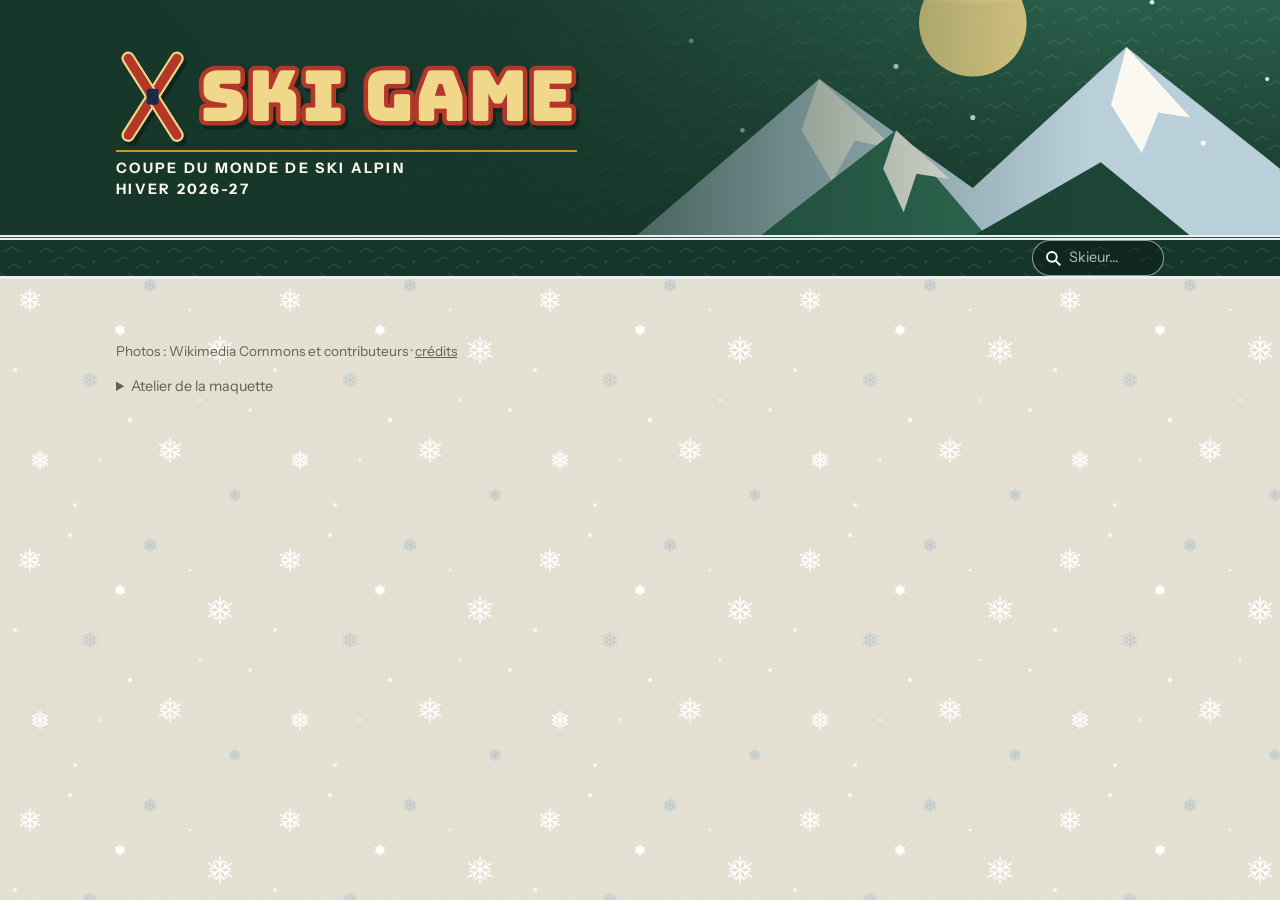
==== commit e2b77f7f: "Ambiance dans l'en-tête à gauche de Règles du jeu; recherche de skieurs (ordinateur) dans la barre d" ====
--- a/index.html
+++ b/index.html
@@ -58,7 +58,7 @@
 
   <nav class="tabs" aria-label="Sections du jeu">
     <div class="tabs__wrap"><div class="tabs__row" role="tablist" id="tabs"></div>
-    <div class="themesw" role="group" aria-label="Ambiance du site"><span>Ambiance</span><span class="themesw__dots"><button type="button" class="th--sapin" data-theme-set="sapin" aria-pressed="true" title="Sapin" aria-label="Ambiance Sapin"></button><button type="button" class="th--glace" data-theme-set="glace" aria-pressed="false" title="Glace" aria-label="Ambiance Glace"></button><button type="button" class="th--nuit" data-theme-set="nuit" aria-pressed="false" title="Nuit" aria-label="Ambiance Nuit"></button></span></div></div>
+    <div class="skfind" id="skfind" role="search"><svg class="skfind__ic" viewBox="0 0 24 24" width="18" height="18" fill="none" stroke="currentColor" stroke-width="2.4" stroke-linecap="round" aria-hidden="true"><circle cx="10.5" cy="10.5" r="6.5"/><path d="M15.5 15.5 21 21"/></svg><input id="skq" type="search" placeholder="Skieur…" autocomplete="off" aria-label="Chercher un skieur ou une skieuse"><ul class="skfind__res" id="skres" hidden></ul></div></div>
   </nav>
 
   <div id="userbar" class="userbar" hidden></div>
--- a/css/style.css
+++ b/css/style.css
@@ -942,8 +942,9 @@
 .dr__filters { margin: 0 0 .8rem; justify-content: flex-start; }
 .dr__sk { display: inline-flex; align-items: center; gap: .5rem; } .dr__nm { font-weight: 600; }
 .dr__bd { white-space: nowrap; }
-.db { display: inline-block; min-width: 1.7rem; margin-right: .25rem; padding: .05rem .3rem; text-align: center; border-radius: 6px; font-size: .72rem; font-weight: 800; border: 1.5px solid color-mix(in srgb, var(--c) 45%, transparent); color: color-mix(in srgb, var(--c) 55%, var(--encre-douce)); background: transparent; }
+.db { display: inline-block; min-width: 1.7rem; margin-right: .25rem; padding: .05rem .3rem; text-align: center; border-radius: 6px; font-size: .72rem; font-weight: 800; border: 1.5px solid transparent; color: color-mix(in srgb, var(--encre) 13%, transparent); background: transparent; font-weight: 600; }
 .db.is-on { background: var(--c); border-color: var(--c); color: #fff; }
+.db.is-on { font-weight: 800; }
 .dr__light tr.is-mine th { font-weight: 800; }
 .dr__more { margin: -.6rem 0 1rem; }
 .dr__wrap { max-height: 75vh; overflow: auto; }
@@ -1129,9 +1130,120 @@
 .draftbtn { width: fit-content; } .session__draft { padding: .1rem .5rem; }
 
 /* Classements : colonne Total qui ressort, nom plus étroit, rang cerclé de 4 à 10 */
-.grid--general tbody th { min-width: 0; width: 9.5rem; max-width: 11rem; white-space: nowrap; overflow: hidden; text-overflow: ellipsis; }
+.grid--general { table-layout: fixed; width: 100%; }
+.grid--general th:nth-child(1) { width: 4.2rem; } .grid--general th:nth-child(2) { width: 22rem; } .grid--general th:nth-child(3) { width: 6.5rem; }
+.grid--general tbody th { white-space: nowrap; overflow: hidden; text-overflow: ellipsis; }
+@media (max-width: 640px) { .grid--general th:nth-child(1) { width: 3rem; } .grid--general th:nth-child(2) { width: 11rem; } .grid--general th:nth-child(3) { width: 4.4rem; } }
 .grid--general td.total { background: color-mix(in srgb, var(--ocre) 22%, transparent) !important; font-size: 1.3rem; border-left: 2px solid var(--ocre); border-right: 2px solid var(--ocre); }
 .grid--general thead th.th--tot { background: var(--ocre); color: #1b2b44; font-weight: 800; }
 .rnk--c { border: 2px solid var(--encre-douce); background: transparent; color: var(--encre); }
 .gseg { margin: .8rem 0 1rem; }
 .grid--rank.cap--bub caption, .grid--rank.cap--vic caption, .grid--rank.cap--st caption { background: linear-gradient(90deg, #1b2b44, #2f7fb0); }
+
+.db.is-draft { opacity: .55; background: color-mix(in srgb, var(--c) 22%, transparent); color: inherit; border-style: dashed; }
+.dr__c.c-pick.c-pick--draft { box-shadow: inset 0 0 0 2px color-mix(in srgb, var(--brique) 40%, transparent); }
+
+.ftiles .sk__t { text-align: left; padding: .5rem .6rem; } .ftiles .sk__t b { font-size: 1.5rem; } .ftiles .sk__t b small { font: 600 .75rem var(--sans, inherit); opacity: .8; }
+.fbars--w li { grid-template-columns: 1fr auto 3rem; } .fbars--w .sub { font-size: .75rem; } .fbars b.pos { color: #1f6b4a; } .fbars b.neg { color: #b3281f; }
+html[data-theme='nuit'] .fbars b.pos { color: #7fd6a6; } html[data-theme='nuit'] .fbars b.neg { color: #ff8f86; }
+.fchips { line-height: 1.8; margin: 0; }
+
+.pk { margin: 0 0 .8rem; padding: .5rem .7rem; border: 1px solid var(--filet); border-radius: 10px; background: var(--neige); } .pk--cur { border-color: var(--ocre); border-width: 2px; }
+.pk .fh { margin: 0 0 .3rem; } .pk__l { margin: .2rem 0; font-size: .88rem; line-height: 1.6; } .pk__pt { font-weight: 800; color: #1f6b4a; font-size: .8rem; }
+html[data-theme='nuit'] .pk__pt { color: #7fd6a6; }
+
+.morebtn--sl { margin-top: .4rem; background: linear-gradient(135deg, #d27a2a, #b3541a); }
+.brand { cursor: pointer; }
+.plate__home { vertical-align: -2px; margin-right: .15rem; }
+
+/* Data room « par course » : colonne Skieur ajustée au nom, colonne Pts détachée */
+.dr__sticky { min-width: 0; max-width: none; white-space: nowrap; }
+.dr__sticky .dr__nm { max-width: none; overflow: visible; text-overflow: clip; }
+.dr__grid .dr__pts { border-left: 2px solid var(--ocre); border-right: 2px solid var(--ocre); background: color-mix(in srgb, var(--ocre) 18%, var(--neige)); font-size: .95rem; min-width: 3.2rem; }
+.dr__grid thead .dr__pts { background: var(--ocre); color: #1b2b44; }
+@media (max-width: 640px) { .dr__sticky { min-width: 0; max-width: none; } .dr__sticky .dr__nm { max-width: 8.5rem; overflow: hidden; text-overflow: ellipsis; } }
+/* Nombres cliquables et fenêtre de détail */
+.numbtn { font: inherit; font-weight: 800; color: inherit; background: color-mix(in srgb, var(--ocre) 25%, transparent); border: 1.5px solid var(--ocre); border-radius: 8px; padding: .05rem .55rem; cursor: pointer; }
+.numbtn:hover { background: var(--ocre); color: #1b2b44; }
+.dtls { list-style: none; margin: .6rem 0 0; padding: 0; } .dtl { display: grid; grid-template-columns: 1fr auto; gap: .1rem .6rem; padding: .5rem 0; border-bottom: 1px solid var(--filet); }
+.dtl__a { grid-column: 1; font-weight: 700; } .dtl__k { grid-column: 2; grid-row: 1 / 3; align-self: center; text-align: right; } .dtl__k.bad { color: #b3281f; }
+/* Choix des joueurs (fiche skieur) */
+.pk__t { display: block; font-size: .72rem; font-weight: 800; letter-spacing: .06em; text-transform: uppercase; color: var(--encre-douce); margin-bottom: .25rem; }
+.pk__chips { display: flex; flex-wrap: wrap; gap: .35rem; }
+.pkchip { display: inline-flex; align-items: center; gap: .35rem; padding: .18rem .6rem .18rem .25rem; border: 1.5px solid var(--filet); border-radius: 99px; background: var(--neige); font: 600 .85rem var(--sans, inherit); color: inherit; cursor: pointer; }
+.pkchip.is-took { background: color-mix(in srgb, #2f8a63 16%, var(--neige)); border-color: #2f8a63; }
+.pkchip.me { box-shadow: 0 0 0 2px var(--ocre); }
+.pkchip b { font-size: .78rem; padding: .02rem .4rem; border-radius: 99px; background: #1f6b4a; color: #fff; } .pkchip b.off { background: #b3281f; }
+/* Résultat détaillé */
+.rf__seg { margin: .6rem 0 .8rem; } .rf__ath { display: inline-flex; align-items: center; gap: .5rem; } .rf__ath > span { display: flex; flex-direction: column; align-items: flex-start; line-height: 1.25; }
+.rf__how { font-style: normal; font-size: .78rem; color: var(--encre-douce); } .rf__how.bad { color: #b3281f; }
+.rf__tb tr.me td, .rf__tb tr.me th { background: color-mix(in srgb, var(--ocre) 22%, transparent); }
+.rf__tb td.total { font-weight: 800; font-size: 1.1rem; } .rnk--st { width: auto; min-width: 2rem; padding: 0 .4rem; border-radius: 99px; font-size: .7rem; border: 1.5px solid #b3281f; color: #b3281f; background: transparent; }
+.rf__tb .rc__chip { display: inline-block; margin: .1rem .1rem; }
+/* « Par course » et 2025-26 : même gabarit (colonnes larges, texte plus grand) */
+.dr__grid { font-size: 1rem; }
+.dr__grid th, .dr__grid td { padding: .75rem .4rem; }
+.dr__grid .dr__rh, .dr__grid .dr__c { min-width: 5.6rem; }
+.dr__grid thead th { padding: .5rem .4rem; }
+.dr__sticky { min-width: 16rem; }
+.dr__sticky .dr__nm { font-size: 1.02rem; }
+@media (max-width: 640px) { .dr__grid .dr__rh, .dr__grid .dr__c { min-width: 3.6rem; } .dr__sticky { min-width: 0; } .dr__grid { font-size: .9rem; } .dr__grid th, .dr__grid td { padding: .55rem .3rem; } }
+
+/* Noms de skieurs : même gabarit dans Classements et Par course, avec photo et drapeau si la fenêtre est assez large */
+.dr__nm { font-weight: 600; font-size: 1rem; }
+.dr__sticky .dr__nm { font-weight: 600; font-size: 1rem; }
+.dr__sticky .dr__sk { gap: .45rem; } .dr__flag { flex: none; }
+@media (max-width: 760px) { .dr__sticky .dr__av, .dr__sticky .dr__fl { display: none; } }
+
+.rf__tb tr.rf__sec th { background: color-mix(in srgb, var(--ocre) 30%, var(--neige)); text-align: left; font-weight: 800; padding: .55rem .6rem; border-top: 2px solid var(--ocre); }
+.rf__tb tr.is-nq .rnk--st { border-color: var(--encre-douce); color: var(--encre-douce); }
+
+.dr__rh.is-click { cursor: pointer; } .dr__rh.is-click:hover { background: color-mix(in srgb, var(--ocre) 25%, var(--neige)); } .dr__rh.is-click .dr__pl { text-decoration: underline; text-underline-offset: 2px; }
+.rf__tb td.num { white-space: nowrap; }
+
+.rf__tb tbody th[scope="row"] { white-space: nowrap; } .rf__ath { min-width: 16rem; }
+@media (max-width: 640px) { .rf__ath { min-width: 0; } }
+.rf__ath .fl { flex: none; }
+
+.syncwarn { margin: .8rem 0; padding: .8rem 1rem; border: 2px solid var(--brique, #b3281f); border-radius: 12px; background: #fdecea; color: #7a1f17; font-size: .92rem; line-height: 1.45; }
+html[data-theme='nuit'] .syncwarn { background: #44221f; color: #ffd6cf; }
+
+/* Barre d'export sous les tableaux */
+.xbar { display: flex; align-items: center; gap: .5rem; flex-wrap: wrap; margin: .35rem 0 1.1rem; } .xbar__l { font-size: .75rem; font-weight: 800; letter-spacing: .06em; text-transform: uppercase; color: var(--encre-douce); }
+#xp-toast { position: fixed; left: 50%; bottom: 1.2rem; transform: translate(-50%, 20px); opacity: 0; pointer-events: none; z-index: 9999; background: #1b2b44; color: #fff; padding: .6rem 1rem; border-radius: 99px; font-weight: 600; font-size: .9rem; transition: .2s; } #xp-toast.on { opacity: 1; transform: translate(-50%, 0); }
+
+.dtl__tot { margin: .8rem 0 0; text-align: right; font-size: 1.05rem; }
+
+/* Pictos d'export dans le titre des tableaux */
+caption .xicons { float: right; display: inline-flex; gap: .35rem; margin-left: .6rem; } 
+.xic { display: inline-flex; align-items: center; justify-content: center; width: 1.9rem; height: 1.9rem; padding: 0; border: 1.5px solid rgba(255,255,255,.55); border-radius: 8px; background: rgba(255,255,255,.12); color: #fff; cursor: pointer; }
+.xic:hover { background: rgba(255,255,255,.28); }
+h3 .xicons { display: inline-flex; gap: .35rem; margin-left: .6rem; vertical-align: middle; } h3 .xic { border-color: var(--filet); background: var(--neige); color: var(--nuit); width: 1.8rem; height: 1.8rem; }
+
+/* plein écran des gros tableaux */
+.fsbar { display: flex; justify-content: flex-end; margin: .2rem 0 .5rem; }
+.fsbtn { display: inline-flex; align-items: center; gap: .45rem; font-weight: 800; background: var(--nuit); color: #fff; border: 0; border-radius: 10px; padding: .45rem .8rem; cursor: pointer; }
+.fsbtn:hover { filter: brightness(1.15); }
+.fsbtn .fsbtn__off, .fswrap.is-fs .fsbtn__on { display: none; }
+.fswrap.is-fs .fsbtn__off { display: inline; }
+.fswrap.is-fs { position: fixed; inset: 0; z-index: 40; display: flex; flex-direction: column; padding: .6rem .8rem; background: var(--papier); }
+.fswrap.is-fs .tablewrap { flex: 0 1 auto; max-height: none; min-height: 0; overflow: auto; }
+body.fs-lock { overflow: hidden; }
+.c-st--dnf { background: color-mix(in srgb, #d4443a 24%, var(--neige)); color: #a52a22; }
+.c-st--dnq { background: color-mix(in srgb, #e0607a 20%, var(--neige)); color: #b03a55; }
+.c-st--dsq { background: color-mix(in srgb, #8a2f5a 20%, var(--neige)); color: #7a2450; }
+.c-st--dns { background: transparent; color: color-mix(in srgb, var(--encre) 14%, transparent); font-weight: 400; }
+
+/* recherche de skieurs (ordinateur) */
+.skfind { position: relative; flex: none; margin-left: auto; display: flex; align-items: center; gap: .4rem; padding: .25rem .7rem; border-radius: 999px; border: 1.5px solid rgba(255, 255, 255, .55); background: rgba(0, 0, 0, .28); color: #fff; }
+.skfind input { width: 5.2rem; border: 0; outline: 0; background: transparent; color: #fff; font: inherit; font-size: .9rem; padding: .15rem 0; }
+.skfind input::placeholder { color: rgba(255, 255, 255, .7); }
+.skfind:focus-within { background: rgba(0, 0, 0, .45); border-color: #fff; }
+.skfind__res { position: absolute; z-index: 60; right: 0; top: calc(100% + 6px); width: 20rem; max-height: 22rem; overflow-y: auto; margin: 0; padding: .25rem; list-style: none; background: var(--neige); color: var(--encre); border: 1.5px solid var(--nuit); border-radius: 10px; box-shadow: 0 8px 22px rgba(0, 0, 0, .3); }
+.skfind__res[hidden] { display: none; }
+.skfind__res button { display: flex; align-items: center; gap: .5rem; width: 100%; text-align: left; border: 0; background: transparent; padding: .35rem .5rem; border-radius: 7px; cursor: pointer; font: inherit; font-weight: 600; color: inherit; }
+.skfind__res button:hover, .skfind__res button:focus-visible { background: color-mix(in srgb, var(--ocre) 25%, var(--neige)); }
+.skfind__res .none { padding: .5rem; color: var(--encre-douce); }
+.tabs--nolabel .skfind input { width: 4rem; }
+.tabs--nodots .skfind, .tabs--ico .skfind { display: none; }
+@media (max-width: 759px) { .skfind { display: none; } }
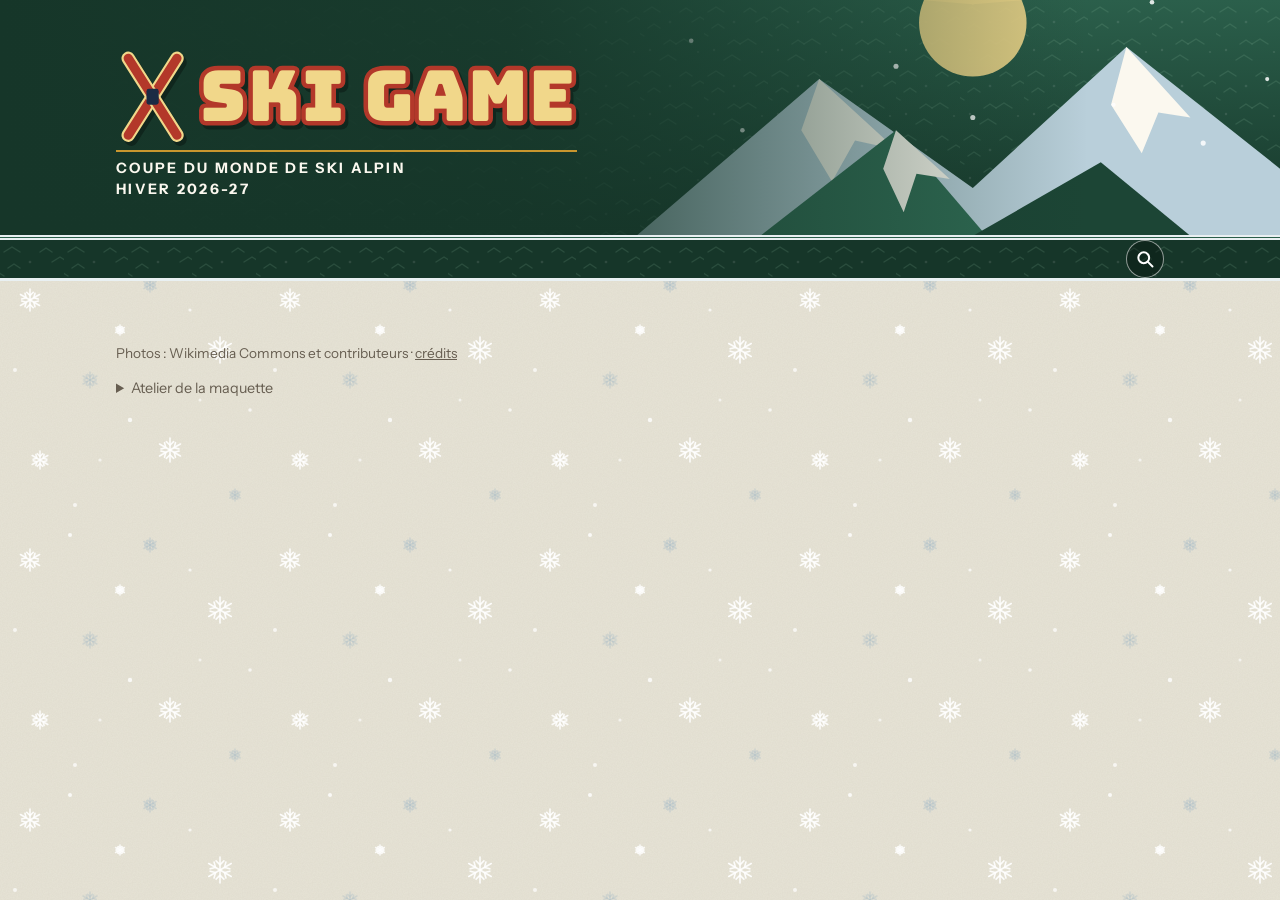
==== commit 2aa84576: "Recherche de skieurs: loupe + pop up de recherche, fiche dans la même pop up Co-Authored-By: Claude " ====
--- a/index.html
+++ b/index.html
@@ -58,7 +58,7 @@
 
   <nav class="tabs" aria-label="Sections du jeu">
     <div class="tabs__wrap"><div class="tabs__row" role="tablist" id="tabs"></div>
-    <div class="skfind" id="skfind" role="search"><svg class="skfind__ic" viewBox="0 0 24 24" width="18" height="18" fill="none" stroke="currentColor" stroke-width="2.4" stroke-linecap="round" aria-hidden="true"><circle cx="10.5" cy="10.5" r="6.5"/><path d="M15.5 15.5 21 21"/></svg><input id="skq" type="search" placeholder="Skieur…" autocomplete="off" aria-label="Chercher un skieur ou une skieuse"><ul class="skfind__res" id="skres" hidden></ul></div></div>
+    <button type="button" class="skfind" id="skfind" title="Chercher un skieur" aria-label="Chercher un skieur ou une skieuse"><svg viewBox="0 0 24 24" width="20" height="20" fill="none" stroke="currentColor" stroke-width="2.4" stroke-linecap="round" aria-hidden="true"><circle cx="10.5" cy="10.5" r="6.5"/><path d="M15.5 15.5 21 21"/></svg></button></div>
   </nav>
 
   <div id="userbar" class="userbar" hidden></div>
--- a/css/style.css
+++ b/css/style.css
@@ -1235,15 +1235,11 @@
 .c-st--dns { background: transparent; color: color-mix(in srgb, var(--encre) 14%, transparent); font-weight: 400; }
 
 /* recherche de skieurs (ordinateur) */
-.skfind { position: relative; flex: none; margin-left: auto; display: flex; align-items: center; gap: .4rem; padding: .25rem .7rem; border-radius: 999px; border: 1.5px solid rgba(255, 255, 255, .55); background: rgba(0, 0, 0, .28); color: #fff; }
-.skfind input { width: 5.2rem; border: 0; outline: 0; background: transparent; color: #fff; font: inherit; font-size: .9rem; padding: .15rem 0; }
-.skfind input::placeholder { color: rgba(255, 255, 255, .7); }
-.skfind:focus-within { background: rgba(0, 0, 0, .45); border-color: #fff; }
-.skfind__res { position: absolute; z-index: 60; right: 0; top: calc(100% + 6px); width: 20rem; max-height: 22rem; overflow-y: auto; margin: 0; padding: .25rem; list-style: none; background: var(--neige); color: var(--encre); border: 1.5px solid var(--nuit); border-radius: 10px; box-shadow: 0 8px 22px rgba(0, 0, 0, .3); }
-.skfind__res[hidden] { display: none; }
-.skfind__res button { display: flex; align-items: center; gap: .5rem; width: 100%; text-align: left; border: 0; background: transparent; padding: .35rem .5rem; border-radius: 7px; cursor: pointer; font: inherit; font-weight: 600; color: inherit; }
-.skfind__res button:hover, .skfind__res button:focus-visible { background: color-mix(in srgb, var(--ocre) 25%, var(--neige)); }
-.skfind__res .none { padding: .5rem; color: var(--encre-douce); }
-.tabs--nolabel .skfind input { width: 4rem; }
-.tabs--nodots .skfind, .tabs--ico .skfind { display: none; }
+.skfind { flex: none; margin-left: auto; display: inline-flex; align-items: center; justify-content: center; width: 2.4rem; height: 2.4rem; padding: 0; border-radius: 50%; border: 1.5px solid rgba(255, 255, 255, .55); background: rgba(0, 0, 0, .28); color: #fff; cursor: pointer; }
+.skfind:hover, .skfind:focus-visible { background: rgba(0, 0, 0, .5); border-color: #fff; }
+.skq { width: 100%; box-sizing: border-box; font: inherit; font-size: 1.05rem; padding: .6rem .8rem; border: 1.5px solid var(--nuit); border-radius: 10px; background: var(--neige); color: var(--encre); }
+.skres { list-style: none; margin: .6rem 0 0; padding: 0; min-height: 4rem; }
+.skres button { display: flex; align-items: center; gap: .6rem; width: 100%; text-align: left; border: 0; background: transparent; padding: .5rem .5rem; border-radius: 8px; cursor: pointer; font: inherit; font-weight: 600; color: inherit; }
+.skres button:hover, .skres button:focus-visible { background: color-mix(in srgb, var(--ocre) 25%, var(--neige)); }
+.skres .none { padding: .5rem; color: var(--encre-douce); }
 @media (max-width: 759px) { .skfind { display: none; } }
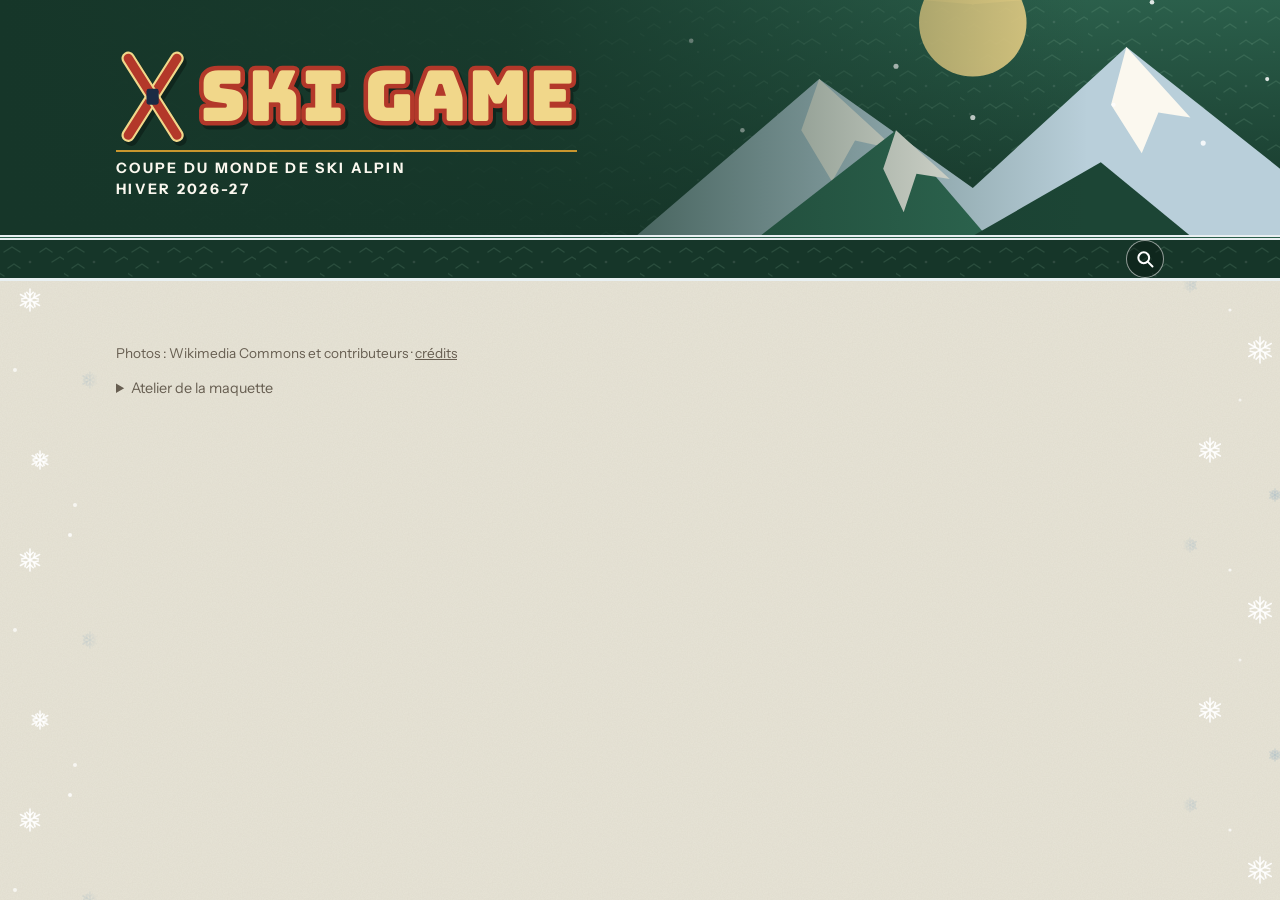
==== commit 7594913c: "Ajoute l'ambiance « Sombre » : mode sombre sobre et reposant Variante de Nuit (data-skin=sombre), pa" ====
--- a/index.html
+++ b/index.html
@@ -16,8 +16,8 @@
   <meta name="apple-mobile-web-app-status-bar-style" content="black-translucent">
   <link rel="preconnect" href="https://fonts.googleapis.com">
   <link rel="preconnect" href="https://fonts.gstatic.com" crossorigin>
-  <link href="https://fonts.googleapis.com/css2?family=Bricolage+Grotesque:opsz,wght@12..96,500..800&family=Bungee&family=Instrument+Sans:wght@400;500;600;700&display=swap" rel="stylesheet">
-  <script>try{var t=localStorage.getItem("skigame.theme");if(t==="glace"||t==="nuit")document.documentElement.setAttribute("data-theme",t)}catch(e){}</script>
+  <link href="https://fonts.googleapis.com/css2?family=Bricolage+Grotesque:opsz,wght@12..96,500..800&family=Bungee&family=Instrument+Sans:wght@400;500;600;700&family=Press+Start+2P&display=swap" rel="stylesheet">
+  <script>try{var t=localStorage.getItem("skigame.theme");if(t==="halloween"||t==="arcade"||t==="sombre"){document.documentElement.setAttribute("data-theme","nuit");document.documentElement.setAttribute("data-skin",t)}else if(t==="glace"||t==="nuit"||t==="noel"||t==="minimal")document.documentElement.setAttribute("data-theme",t)}catch(e){}</script>
   <link rel="stylesheet" href="css/style.css">
 </head>
 <body>
--- a/css/style.css
+++ b/css/style.css
@@ -461,10 +461,14 @@
 
 /* ---------- Habillage hiver (flocons, sapin, boules de neige) ---------- */
 body {
-  background-image: var(--flakes), url("data:image/svg+xml,%3Csvg xmlns='http://www.w3.org/2000/svg' width='180' height='180'%3E%3Cfilter id='n'%3E%3CfeTurbulence type='fractalNoise' baseFrequency='.8' numOctaves='2' stitchTiles='stitch'/%3E%3CfeColorMatrix values='0 0 0 0 .35 0 0 0 0 .28 0 0 0 0 .18 0 0 0 .08 0'/%3E%3C/filter%3E%3Crect width='180' height='180' filter='url(%23n)'/%3E%3C/svg%3E");
+  background-image: url("data:image/svg+xml,%3Csvg xmlns='http://www.w3.org/2000/svg' width='180' height='180'%3E%3Cfilter id='n'%3E%3CfeTurbulence type='fractalNoise' baseFrequency='.8' numOctaves='2' stitchTiles='stitch'/%3E%3CfeColorMatrix values='0 0 0 0 .35 0 0 0 0 .28 0 0 0 0 .18 0 0 0 .08 0'/%3E%3C/filter%3E%3Crect width='180' height='180' filter='url(%23n)'/%3E%3C/svg%3E");
   background-color: var(--page);
-  background-attachment: fixed, scroll;
-}
+  background-attachment: scroll;
+}
+/* Flocons : uniquement dans les marges, jamais derrière la colonne de contenu (lisibilité des textes) */
+body::before { content: ''; position: fixed; inset: 0; z-index: -1; pointer-events: none; background-image: var(--flakes);
+  -webkit-mask-image: linear-gradient(90deg, #000 0, #000 calc(50% - 560px), transparent calc(50% - 540px), transparent calc(50% + 540px), #000 calc(50% + 560px), #000 100%);
+  mask-image: linear-gradient(90deg, #000 0, #000 calc(50% - 560px), transparent calc(50% - 540px), transparent calc(50% + 540px), #000 calc(50% + 560px), #000 100%); }
 .forfait__stub {
   background-color: var(--pine);
   background-image: var(--tex-sapin), radial-gradient(120% 90% at 30% 0%, var(--pine-hi) 0%, transparent 60%), linear-gradient(180deg, var(--pine), var(--pine-deep));
@@ -1243,3 +1247,431 @@
 .skres button:hover, .skres button:focus-visible { background: color-mix(in srgb, var(--ocre) 25%, var(--neige)); }
 .skres .none { padding: .5rem; color: var(--encre-douce); }
 @media (max-width: 759px) { .skfind { display: none; } }
+.sk__xp { display: flex; justify-content: flex-end; margin-bottom: .5rem; } .sk__xp .xicons { display: inline-flex; gap: .35rem; } .sk__xp .xic { border-color: var(--filet); background: var(--neige); color: var(--nuit); width: 1.9rem; height: 1.9rem; }
+.pk .fh { display: flex; align-items: baseline; flex-wrap: wrap; } .pk .fh .xicons { margin-left: auto; align-self: center; }
+.pk .fh small { margin-left: .5rem; }
+.sk__disc .sep { color: var(--filet); margin: 0 .25rem; }
+button.sk__t { font: inherit; cursor: pointer; text-align: center; } button.sk__t:hover, button.sk__t:focus-visible { filter: brightness(.95); outline: 2px solid var(--nuit); outline-offset: 1px; }
+.gauge { grid-template-columns: minmax(0, 19rem) minmax(4rem, 1fr) 5.6rem; }
+@media (max-width: 900px) and (min-width: 561px) { .gauge { grid-template-columns: minmax(0, 15rem) minmax(3rem, 1fr) 5rem; } }
+@media (max-width: 560px) { .gauge { grid-template-columns: minmax(0, 1fr) 4.6rem; } }
+
+/* gros globe : Total en bleu nuit, chaque desk dans sa couleur (plus de tout-orange) */
+.grid--general thead th.th--tot { background: var(--nuit); color: var(--neige); }
+.grid--general td.total { background: color-mix(in srgb, var(--nuit) 12%, transparent) !important; border-left: 2px solid var(--nuit); border-right: 2px solid var(--nuit); }
+.grid--general td.total .numbtn { background: var(--nuit); border-color: var(--nuit); color: var(--neige); }
+.grid--general td.total .numbtn:hover { filter: brightness(1.25); }
+.grid--general td:nth-child(4) .numbtn { --nc: #2f7fb0; } .grid--general td:nth-child(5) .numbtn { --nc: #2f8a63; }
+.grid--general td:nth-child(6) .numbtn { --nc: #d27a2a; } .grid--general td:nth-child(7) .numbtn { --nc: #17565f; }
+.grid--general td:not(.total) .numbtn { background: color-mix(in srgb, var(--nc) 20%, transparent); border-color: var(--nc); }
+.grid--general td:not(.total) .numbtn:hover { background: var(--nc); color: #fff; }
+.cap--d1 .numbtn { --nc: #2f7fb0; } .cap--d2 .numbtn { --nc: #2f8a63; } .cap--d3 .numbtn { --nc: #d27a2a; } .cap--w .numbtn { --nc: #17565f; }
+.cap--DH .numbtn { --nc: #c0392b; } .cap--SG .numbtn { --nc: #d27a2a; } .cap--GS .numbtn { --nc: #1f8a99; } .cap--SL .numbtn { --nc: #2c56a5; }
+:is(.cap--d1, .cap--d2, .cap--d3, .cap--w, .cap--DH, .cap--SG, .cap--GS, .cap--SL) .numbtn { background: color-mix(in srgb, var(--nc) 20%, transparent); border-color: var(--nc); }
+:is(.cap--d1, .cap--d2, .cap--d3, .cap--w, .cap--DH, .cap--SG, .cap--GS, .cap--SL) .numbtn:hover { background: var(--nc); color: #fff; }
+
+/* ---------- Ambiance Noël : rouge vif, vert sapin, or, neige crème ---------- */
+html[data-theme='noel'] {
+  --page: #f6ecde; --flakes: url("data:image/svg+xml,%3Csvg xmlns=%22http://www.w3.org/2000/svg%22 width=%22260%22 height=%22260%22%3E%3Cg transform=%22translate%2830 40%29%22 stroke=%22%23fff%22 stroke-opacity=%220.9%22 stroke-width=%221.6%22 stroke-linecap=%22round%22 fill=%22none%22%3E%3Cg transform=%22rotate%280%29%22%3E%3Cpath d=%22M0 -11V11%22/%3E%3Cpath d=%22M-3.3 -7.7L0 -4.4L3.3 -7.7%22/%3E%3Cpath d=%22M-3.3 7.7L0 4.4L3.3 7.7%22/%3E%3C/g%3E%3Cg transform=%22rotate%2860%29%22%3E%3Cpath d=%22M0 -11V11%22/%3E%3Cpath d=%22M-3.3 -7.7L0 -4.4L3.3 -7.7%22/%3E%3Cpath d=%22M-3.3 7.7L0 4.4L3.3 7.7%22/%3E%3C/g%3E%3Cg transform=%22rotate%28120%29%22%3E%3Cpath d=%22M0 -11V11%22/%3E%3Cpath d=%22M-3.3 -7.7L0 -4.4L3.3 -7.7%22/%3E%3Cpath d=%22M-3.3 7.7L0 4.4L3.3 7.7%22/%3E%3C/g%3E%3C/g%3E%3Cg transform=%22translate%28150 25%29%22 stroke=%22%239fb6c6%22 stroke-opacity=%220.35%22 stroke-width=%221.6%22 stroke-linecap=%22round%22 fill=%22none%22%3E%3Cg transform=%22rotate%280%29%22%3E%3Cpath d=%22M0 -7V7%22/%3E%3Cpath d=%22M-2.1 -4.9L0 -2.8L2.1 -4.9%22/%3E%3Cpath d=%22M-2.1 4.9L0 2.8L2.1 4.9%22/%3E%3C/g%3E%3Cg transform=%22rotate%2860%29%22%3E%3Cpath d=%22M0 -7V7%22/%3E%3Cpath d=%22M-2.1 -4.9L0 -2.8L2.1 -4.9%22/%3E%3Cpath d=%22M-2.1 4.9L0 2.8L2.1 4.9%22/%3E%3C/g%3E%3Cg transform=%22rotate%28120%29%22%3E%3Cpath d=%22M0 -7V7%22/%3E%3Cpath d=%22M-2.1 -4.9L0 -2.8L2.1 -4.9%22/%3E%3Cpath d=%22M-2.1 4.9L0 2.8L2.1 4.9%22/%3E%3C/g%3E%3C/g%3E%3Cg transform=%22translate%28220 90%29%22 stroke=%22%23fff%22 stroke-opacity=%220.9%22 stroke-width=%221.6%22 stroke-linecap=%22round%22 fill=%22none%22%3E%3Cg transform=%22rotate%280%29%22%3E%3Cpath d=%22M0 -13V13%22/%3E%3Cpath d=%22M-3.9 -9.1L0 -5.2L3.9 -9.1%22/%3E%3Cpath d=%22M-3.9 9.1L0 5.2L3.9 9.1%22/%3E%3C/g%3E%3Cg transform=%22rotate%2860%29%22%3E%3Cpath d=%22M0 -13V13%22/%3E%3Cpath d=%22M-3.9 -9.1L0 -5.2L3.9 -9.1%22/%3E%3Cpath d=%22M-3.9 9.1L0 5.2L3.9 9.1%22/%3E%3C/g%3E%3Cg transform=%22rotate%28120%29%22%3E%3Cpath d=%22M0 -13V13%22/%3E%3Cpath d=%22M-3.9 -9.1L0 -5.2L3.9 -9.1%22/%3E%3Cpath d=%22M-3.9 9.1L0 5.2L3.9 9.1%22/%3E%3C/g%3E%3C/g%3E%3Cg transform=%22translate%2890 120%29%22 stroke=%22%239fb6c6%22 stroke-opacity=%220.3%22 stroke-width=%221.6%22 stroke-linecap=%22round%22 fill=%22none%22%3E%3Cg transform=%22rotate%280%29%22%3E%3Cpath d=%22M0 -8V8%22/%3E%3Cpath d=%22M-2.4 -5.6L0 -3.2L2.4 -5.6%22/%3E%3Cpath d=%22M-2.4 5.6L0 3.2L2.4 5.6%22/%3E%3C/g%3E%3Cg transform=%22rotate%2860%29%22%3E%3Cpath d=%22M0 -8V8%22/%3E%3Cpath d=%22M-2.4 -5.6L0 -3.2L2.4 -5.6%22/%3E%3Cpath d=%22M-2.4 5.6L0 3.2L2.4 5.6%22/%3E%3C/g%3E%3Cg transform=%22rotate%28120%29%22%3E%3Cpath d=%22M0 -8V8%22/%3E%3Cpath d=%22M-2.4 -5.6L0 -3.2L2.4 -5.6%22/%3E%3Cpath d=%22M-2.4 5.6L0 3.2L2.4 5.6%22/%3E%3C/g%3E%3C/g%3E%3Cg transform=%22translate%2840 200%29%22 stroke=%22%23fff%22 stroke-opacity=%220.85%22 stroke-width=%221.6%22 stroke-linecap=%22round%22 fill=%22none%22%3E%3Cg transform=%22rotate%280%29%22%3E%3Cpath d=%22M0 -9V9%22/%3E%3Cpath d=%22M-2.7 -6.3L0 -3.6L2.7 -6.3%22/%3E%3Cpath d=%22M-2.7 6.3L0 3.6L2.7 6.3%22/%3E%3C/g%3E%3Cg transform=%22rotate%2860%29%22%3E%3Cpath d=%22M0 -9V9%22/%3E%3Cpath d=%22M-2.7 -6.3L0 -3.6L2.7 -6.3%22/%3E%3Cpath d=%22M-2.7 6.3L0 3.6L2.7 6.3%22/%3E%3C/g%3E%3Cg transform=%22rotate%28120%29%22%3E%3Cpath d=%22M0 -9V9%22/%3E%3Cpath d=%22M-2.7 -6.3L0 -3.6L2.7 -6.3%22/%3E%3Cpath d=%22M-2.7 6.3L0 3.6L2.7 6.3%22/%3E%3C/g%3E%3C/g%3E%3Cg transform=%22translate%28170 190%29%22 stroke=%22%23fff%22 stroke-opacity=%220.9%22 stroke-width=%221.6%22 stroke-linecap=%22round%22 fill=%22none%22%3E%3Cg transform=%22rotate%280%29%22%3E%3Cpath d=%22M0 -12V12%22/%3E%3Cpath d=%22M-3.6 -8.4L0 -4.8L3.6 -8.4%22/%3E%3Cpath d=%22M-3.6 8.4L0 4.8L3.6 8.4%22/%3E%3C/g%3E%3Cg transform=%22rotate%2860%29%22%3E%3Cpath d=%22M0 -12V12%22/%3E%3Cpath d=%22M-3.6 -8.4L0 -4.8L3.6 -8.4%22/%3E%3Cpath d=%22M-3.6 8.4L0 4.8L3.6 8.4%22/%3E%3C/g%3E%3Cg transform=%22rotate%28120%29%22%3E%3Cpath d=%22M0 -12V12%22/%3E%3Cpath d=%22M-3.6 -8.4L0 -4.8L3.6 -8.4%22/%3E%3Cpath d=%22M-3.6 8.4L0 4.8L3.6 8.4%22/%3E%3C/g%3E%3C/g%3E%3Cg transform=%22translate%28235 235%29%22 stroke=%22%239fb6c6%22 stroke-opacity=%220.3%22 stroke-width=%221.6%22 stroke-linecap=%22round%22 fill=%22none%22%3E%3Cg transform=%22rotate%280%29%22%3E%3Cpath d=%22M0 -6V6%22/%3E%3Cpath d=%22M-1.8 -4.2L0 -2.4L1.8 -4.2%22/%3E%3Cpath d=%22M-1.8 4.2L0 2.4L1.8 4.2%22/%3E%3C/g%3E%3Cg transform=%22rotate%2860%29%22%3E%3Cpath d=%22M0 -6V6%22/%3E%3Cpath d=%22M-1.8 -4.2L0 -2.4L1.8 -4.2%22/%3E%3Cpath d=%22M-1.8 4.2L0 2.4L1.8 4.2%22/%3E%3C/g%3E%3Cg transform=%22rotate%28120%29%22%3E%3Cpath d=%22M0 -6V6%22/%3E%3Cpath d=%22M-1.8 -4.2L0 -2.4L1.8 -4.2%22/%3E%3Cpath d=%22M-1.8 4.2L0 2.4L1.8 4.2%22/%3E%3C/g%3E%3C/g%3E%3Cg transform=%22translate%28120 70%29%22 stroke=%22%23fff%22 stroke-opacity=%220.8%22 stroke-width=%221.6%22 stroke-linecap=%22round%22 fill=%22none%22%3E%3Cg transform=%22rotate%280%29%22%3E%3Cpath d=%22M0 -5V5%22/%3E%3Cpath d=%22M-1.5 -3.5L0 -2.0L1.5 -3.5%22/%3E%3Cpath d=%22M-1.5 3.5L0 2.0L1.5 3.5%22/%3E%3C/g%3E%3Cg transform=%22rotate%2860%29%22%3E%3Cpath d=%22M0 -5V5%22/%3E%3Cpath d=%22M-1.5 -3.5L0 -2.0L1.5 -3.5%22/%3E%3Cpath d=%22M-1.5 3.5L0 2.0L1.5 3.5%22/%3E%3C/g%3E%3Cg transform=%22rotate%28120%29%22%3E%3Cpath d=%22M0 -5V5%22/%3E%3Cpath d=%22M-1.5 -3.5L0 -2.0L1.5 -3.5%22/%3E%3Cpath d=%22M-1.5 3.5L0 2.0L1.5 3.5%22/%3E%3C/g%3E%3C/g%3E%3Ccircle cx=%2270%22 cy=%2215%22 r=%222%22 fill=%22%23fff%22 fill-opacity=%220.8%22/%3E%3Ccircle cx=%22190%22 cy=%2250%22 r=%221.6%22 fill=%22%23fff%22 fill-opacity=%220.7%22/%3E%3Ccircle cx=%2215%22 cy=%22110%22 r=%222%22 fill=%22%23fff%22 fill-opacity=%220.7%22/%3E%3Ccircle cx=%22130%22 cy=%22160%22 r=%222.2%22 fill=%22%23fff%22 fill-opacity=%220.8%22/%3E%3Ccircle cx=%22250%22 cy=%22150%22 r=%221.8%22 fill=%22%23fff%22 fill-opacity=%220.7%22/%3E%3Ccircle cx=%2275%22 cy=%22245%22 r=%222%22 fill=%22%23fff%22 fill-opacity=%220.7%22/%3E%3Ccircle cx=%22200%22 cy=%22140%22 r=%221.5%22 fill=%22%23fff%22 fill-opacity=%220.6%22/%3E%3Ccircle cx=%22100%22 cy=%22200%22 r=%221.6%22 fill=%22%23fff%22 fill-opacity=%220.6%22/%3E%3C/svg%3E");
+  --nuit: #7d1620; --neige: #fffaf1; --papier: #f3e4cf; --brique: #b3261e; --ocre: #d9a22b; --sapin: #1f5a3a; --encre: #2a1a17; --encre-douce: #7a625a; --filet: rgba(125, 22, 32, .16);
+  --pine: #1f5a3a; --pine-deep: #123d28; --pine-hi: #2f7a4f; --frost: #fff3dc; --sun: #ffd86b;
+  --surface-in: #fff; --chip: #f4e6d4; --track: #ecdcc6;
+  --teal: #2b7a55; --teal-deep: #17543a;
+  --hd-top: #c0302a; --hd-bot: #7d1620; --hd-text: #fff8e8; --hd-line: #e6b94c; --hd-btn-bg: rgba(90, 10, 18, .55); --hd-btn-line: rgba(255, 248, 232, .8); --hd-hover: #a12320;
+  --logo-fill: #ffe08a; --logo-line: #8f1620; --ski-rim: #ffe08a; --ski-body: #1f5a3a; --ski-bind: #5a0f16;
+  --m-sun: #ffd86b; --m-back: #e0a79c; --m-cap: #ffffff; --m-mid: #2f7a4f; --m-front: #1b5238; --m-tree: #0f3a26; --m-ground: #ffffff; --m-flake: #ffffff; --m-star: 0;
+}
+.th--noel { background: linear-gradient(135deg, #b3261e 50%, #1f5a3a 50%); }
+html[data-theme='noel'] .rule { background: #f1dcc3; }
+html[data-theme='noel'] .grid .me { background: #fbe6cf; }
+html[data-theme='noel'] .empty { background: #fbf1e3; }
+html[data-theme='noel'] .masthead { border-bottom: 5px double #e6b94c; }
+html[data-theme='noel'] .tabs { border-bottom-color: #e6b94c; }
+/* guirlande de lumières sous l'en-tête */
+html[data-theme='noel'] .masthead::before { content: ''; position: absolute; z-index: 3; left: 0; right: 0; top: 0; height: 22px; pointer-events: none;
+  background: radial-gradient(circle at 12px 11px, #ffd04a 0 4px, transparent 5px) 0 0 / 48px 22px, radial-gradient(circle at 36px 11px, #5fd08a 0 4px, transparent 5px) 0 0 / 48px 22px, radial-gradient(circle at 24px 11px, #ff5a4d 0 4px, transparent 5px) 0 0 / 48px 22px,
+    linear-gradient(#1b3d2a, #1b3d2a) 0 0 / 100% 2px no-repeat; animation: noelglow 2.4s ease-in-out infinite alternate; }
+@keyframes noelglow { from { filter: brightness(.85); } to { filter: brightness(1.25); } }
+@media (prefers-reduced-motion: reduce) { html[data-theme='noel'] .masthead::before { animation: none; } }
+html[data-theme='noel'] .mast-actions { z-index: 5; }
+html[data-theme='noel'] .grid--rank.cap--gen caption { background: linear-gradient(90deg, #7d1620, #b3261e); color: #fff; }
+
+/* ---------- Ambiance Halloween : variante sombre de Nuit (data-theme=nuit + data-skin=halloween) ---------- */
+html[data-skin='halloween'] {
+  --page: #120a1c; --flakes: url("data:image/svg+xml,%3Csvg xmlns=%22http://www.w3.org/2000/svg%22 width=%22260%22 height=%22260%22%3E%3Cg transform=%22translate%2830 40%29%22 stroke=%22%23c9d9f5%22 stroke-opacity=%220.9%22 stroke-width=%221.6%22 stroke-linecap=%22round%22 fill=%22none%22%3E%3Cg transform=%22rotate%280%29%22%3E%3Cpath d=%22M0 -11V11%22/%3E%3Cpath d=%22M-3.3 -7.7L0 -4.4L3.3 -7.7%22/%3E%3Cpath d=%22M-3.3 7.7L0 4.4L3.3 7.7%22/%3E%3C/g%3E%3Cg transform=%22rotate%2860%29%22%3E%3Cpath d=%22M0 -11V11%22/%3E%3Cpath d=%22M-3.3 -7.7L0 -4.4L3.3 -7.7%22/%3E%3Cpath d=%22M-3.3 7.7L0 4.4L3.3 7.7%22/%3E%3C/g%3E%3Cg transform=%22rotate%28120%29%22%3E%3Cpath d=%22M0 -11V11%22/%3E%3Cpath d=%22M-3.3 -7.7L0 -4.4L3.3 -7.7%22/%3E%3Cpath d=%22M-3.3 7.7L0 4.4L3.3 7.7%22/%3E%3C/g%3E%3C/g%3E%3Cg transform=%22translate%28150 25%29%22 stroke=%22%2345639a%22 stroke-opacity=%220.35%22 stroke-width=%221.6%22 stroke-linecap=%22round%22 fill=%22none%22%3E%3Cg transform=%22rotate%280%29%22%3E%3Cpath d=%22M0 -7V7%22/%3E%3Cpath d=%22M-2.1 -4.9L0 -2.8L2.1 -4.9%22/%3E%3Cpath d=%22M-2.1 4.9L0 2.8L2.1 4.9%22/%3E%3C/g%3E%3Cg transform=%22rotate%2860%29%22%3E%3Cpath d=%22M0 -7V7%22/%3E%3Cpath d=%22M-2.1 -4.9L0 -2.8L2.1 -4.9%22/%3E%3Cpath d=%22M-2.1 4.9L0 2.8L2.1 4.9%22/%3E%3C/g%3E%3Cg transform=%22rotate%28120%29%22%3E%3Cpath d=%22M0 -7V7%22/%3E%3Cpath d=%22M-2.1 -4.9L0 -2.8L2.1 -4.9%22/%3E%3Cpath d=%22M-2.1 4.9L0 2.8L2.1 4.9%22/%3E%3C/g%3E%3C/g%3E%3Cg transform=%22translate%28220 90%29%22 stroke=%22%23c9d9f5%22 stroke-opacity=%220.9%22 stroke-width=%221.6%22 stroke-linecap=%22round%22 fill=%22none%22%3E%3Cg transform=%22rotate%280%29%22%3E%3Cpath d=%22M0 -13V13%22/%3E%3Cpath d=%22M-3.9 -9.1L0 -5.2L3.9 -9.1%22/%3E%3Cpath d=%22M-3.9 9.1L0 5.2L3.9 9.1%22/%3E%3C/g%3E%3Cg transform=%22rotate%2860%29%22%3E%3Cpath d=%22M0 -13V13%22/%3E%3Cpath d=%22M-3.9 -9.1L0 -5.2L3.9 -9.1%22/%3E%3Cpath d=%22M-3.9 9.1L0 5.2L3.9 9.1%22/%3E%3C/g%3E%3Cg transform=%22rotate%28120%29%22%3E%3Cpath d=%22M0 -13V13%22/%3E%3Cpath d=%22M-3.9 -9.1L0 -5.2L3.9 -9.1%22/%3E%3Cpath d=%22M-3.9 9.1L0 5.2L3.9 9.1%22/%3E%3C/g%3E%3C/g%3E%3Cg transform=%22translate%2890 120%29%22 stroke=%22%2345639a%22 stroke-opacity=%220.3%22 stroke-width=%221.6%22 stroke-linecap=%22round%22 fill=%22none%22%3E%3Cg transform=%22rotate%280%29%22%3E%3Cpath d=%22M0 -8V8%22/%3E%3Cpath d=%22M-2.4 -5.6L0 -3.2L2.4 -5.6%22/%3E%3Cpath d=%22M-2.4 5.6L0 3.2L2.4 5.6%22/%3E%3C/g%3E%3Cg transform=%22rotate%2860%29%22%3E%3Cpath d=%22M0 -8V8%22/%3E%3Cpath d=%22M-2.4 -5.6L0 -3.2L2.4 -5.6%22/%3E%3Cpath d=%22M-2.4 5.6L0 3.2L2.4 5.6%22/%3E%3C/g%3E%3Cg transform=%22rotate%28120%29%22%3E%3Cpath d=%22M0 -8V8%22/%3E%3Cpath d=%22M-2.4 -5.6L0 -3.2L2.4 -5.6%22/%3E%3Cpath d=%22M-2.4 5.6L0 3.2L2.4 5.6%22/%3E%3C/g%3E%3C/g%3E%3Cg transform=%22translate%2840 200%29%22 stroke=%22%23c9d9f5%22 stroke-opacity=%220.85%22 stroke-width=%221.6%22 stroke-linecap=%22round%22 fill=%22none%22%3E%3Cg transform=%22rotate%280%29%22%3E%3Cpath d=%22M0 -9V9%22/%3E%3Cpath d=%22M-2.7 -6.3L0 -3.6L2.7 -6.3%22/%3E%3Cpath d=%22M-2.7 6.3L0 3.6L2.7 6.3%22/%3E%3C/g%3E%3Cg transform=%22rotate%2860%29%22%3E%3Cpath d=%22M0 -9V9%22/%3E%3Cpath d=%22M-2.7 -6.3L0 -3.6L2.7 -6.3%22/%3E%3Cpath d=%22M-2.7 6.3L0 3.6L2.7 6.3%22/%3E%3C/g%3E%3Cg transform=%22rotate%28120%29%22%3E%3Cpath d=%22M0 -9V9%22/%3E%3Cpath d=%22M-2.7 -6.3L0 -3.6L2.7 -6.3%22/%3E%3Cpath d=%22M-2.7 6.3L0 3.6L2.7 6.3%22/%3E%3C/g%3E%3C/g%3E%3Cg transform=%22translate%28170 190%29%22 stroke=%22%23c9d9f5%22 stroke-opacity=%220.9%22 stroke-width=%221.6%22 stroke-linecap=%22round%22 fill=%22none%22%3E%3Cg transform=%22rotate%280%29%22%3E%3Cpath d=%22M0 -12V12%22/%3E%3Cpath d=%22M-3.6 -8.4L0 -4.8L3.6 -8.4%22/%3E%3Cpath d=%22M-3.6 8.4L0 4.8L3.6 8.4%22/%3E%3C/g%3E%3Cg transform=%22rotate%2860%29%22%3E%3Cpath d=%22M0 -12V12%22/%3E%3Cpath d=%22M-3.6 -8.4L0 -4.8L3.6 -8.4%22/%3E%3Cpath d=%22M-3.6 8.4L0 4.8L3.6 8.4%22/%3E%3C/g%3E%3Cg transform=%22rotate%28120%29%22%3E%3Cpath d=%22M0 -12V12%22/%3E%3Cpath d=%22M-3.6 -8.4L0 -4.8L3.6 -8.4%22/%3E%3Cpath d=%22M-3.6 8.4L0 4.8L3.6 8.4%22/%3E%3C/g%3E%3C/g%3E%3Cg transform=%22translate%28235 235%29%22 stroke=%22%2345639a%22 stroke-opacity=%220.3%22 stroke-width=%221.6%22 stroke-linecap=%22round%22 fill=%22none%22%3E%3Cg transform=%22rotate%280%29%22%3E%3Cpath d=%22M0 -6V6%22/%3E%3Cpath d=%22M-1.8 -4.2L0 -2.4L1.8 -4.2%22/%3E%3Cpath d=%22M-1.8 4.2L0 2.4L1.8 4.2%22/%3E%3C/g%3E%3Cg transform=%22rotate%2860%29%22%3E%3Cpath d=%22M0 -6V6%22/%3E%3Cpath d=%22M-1.8 -4.2L0 -2.4L1.8 -4.2%22/%3E%3Cpath d=%22M-1.8 4.2L0 2.4L1.8 4.2%22/%3E%3C/g%3E%3Cg transform=%22rotate%28120%29%22%3E%3Cpath d=%22M0 -6V6%22/%3E%3Cpath d=%22M-1.8 -4.2L0 -2.4L1.8 -4.2%22/%3E%3Cpath d=%22M-1.8 4.2L0 2.4L1.8 4.2%22/%3E%3C/g%3E%3C/g%3E%3Cg transform=%22translate%28120 70%29%22 stroke=%22%23c9d9f5%22 stroke-opacity=%220.8%22 stroke-width=%221.6%22 stroke-linecap=%22round%22 fill=%22none%22%3E%3Cg transform=%22rotate%280%29%22%3E%3Cpath d=%22M0 -5V5%22/%3E%3Cpath d=%22M-1.5 -3.5L0 -2.0L1.5 -3.5%22/%3E%3Cpath d=%22M-1.5 3.5L0 2.0L1.5 3.5%22/%3E%3C/g%3E%3Cg transform=%22rotate%2860%29%22%3E%3Cpath d=%22M0 -5V5%22/%3E%3Cpath d=%22M-1.5 -3.5L0 -2.0L1.5 -3.5%22/%3E%3Cpath d=%22M-1.5 3.5L0 2.0L1.5 3.5%22/%3E%3C/g%3E%3Cg transform=%22rotate%28120%29%22%3E%3Cpath d=%22M0 -5V5%22/%3E%3Cpath d=%22M-1.5 -3.5L0 -2.0L1.5 -3.5%22/%3E%3Cpath d=%22M-1.5 3.5L0 2.0L1.5 3.5%22/%3E%3C/g%3E%3C/g%3E%3Ccircle cx=%2270%22 cy=%2215%22 r=%222%22 fill=%22%23c9d9f5%22 fill-opacity=%220.8%22/%3E%3Ccircle cx=%22190%22 cy=%2250%22 r=%221.6%22 fill=%22%23c9d9f5%22 fill-opacity=%220.7%22/%3E%3Ccircle cx=%2215%22 cy=%22110%22 r=%222%22 fill=%22%23c9d9f5%22 fill-opacity=%220.7%22/%3E%3Ccircle cx=%22130%22 cy=%22160%22 r=%222.2%22 fill=%22%23c9d9f5%22 fill-opacity=%220.8%22/%3E%3Ccircle cx=%22250%22 cy=%22150%22 r=%221.8%22 fill=%22%23c9d9f5%22 fill-opacity=%220.7%22/%3E%3Ccircle cx=%2275%22 cy=%22245%22 r=%222%22 fill=%22%23c9d9f5%22 fill-opacity=%220.7%22/%3E%3Ccircle cx=%22200%22 cy=%22140%22 r=%221.5%22 fill=%22%23c9d9f5%22 fill-opacity=%220.6%22/%3E%3Ccircle cx=%22100%22 cy=%22200%22 r=%221.6%22 fill=%22%23c9d9f5%22 fill-opacity=%220.6%22/%3E%3C/svg%3E");
+  --nuit: #f3e6ff; --neige: #231533; --papier: #170d24; --brique: #ff8a2b; --ocre: #ff9d2e; --sapin: #9be15d; --encre: #f1e6ff; --encre-douce: #b8a2d4; --filet: rgba(255, 255, 255, .15);
+  --pine: #3a1a5c; --pine-deep: #1a0b2c; --pine-hi: #5b2a8c; --frost: #8e6bb8; --sun: #ffb347;
+  --surface-in: #1b1029; --chip: #34224d; --track: #3a2756;
+  --teal: #8a4fd0; --teal-deep: #4b2487;
+  --hd-top: #3b1a5e; --hd-bot: #12081f; --hd-text: #fff1de; --hd-line: #ff8a1f; --hd-btn-bg: rgba(18, 8, 31, .6); --hd-btn-line: rgba(255, 241, 222, .6); --hd-hover: #12081f;
+  --logo-fill: #ff9d2e; --logo-line: #5b2a8c; --ski-rim: #ff9d2e; --ski-body: #7a3fb5; --ski-bind: #12081f;
+  --m-sun: #ffe9a8; --m-back: #4a2d6f; --m-cap: #bfa6e0; --m-mid: #2d1848; --m-front: #1a0d2e; --m-tree: #0b0516; --m-ground: #3d2a57; --m-flake: #ffb347; --m-star: 1;
+}
+.th--halloween { background: linear-gradient(135deg, #2a1245 50%, #ff8a1f 50%); }
+html[data-skin='halloween'] .rule { background: #35224f; }
+html[data-skin='halloween'] .grid .me, html[data-skin='halloween'] .grid--rank .me, html[data-skin='halloween'] .grid--tk tbody tr.me th { background: #3d2760; }
+html[data-skin='halloween'] .empty { background: #1d1230; }
+html[data-skin='halloween'] .combo__opt:hover, html[data-skin='halloween'] .combo__opt.is-hl { background: #3a2558; }
+html[data-skin='halloween'] .plate--gen { --ct: #2a1745; }
+html[data-skin='halloween'] .pav { background: #5b2a8c; border-color: #a77ad6; }
+html[data-skin='halloween'] .grid--rank.cap--gen caption { background: linear-gradient(90deg, #2a1245, #c4610f); }
+html[data-skin='halloween'] .rc__chip.me { background: #7a3fb5; }
+html[data-skin='halloween'] .grid--rank thead th.th--d1, html[data-skin='halloween'] .grid--rank thead th.th--d2, html[data-skin='halloween'] .grid--rank thead th.th--d3, html[data-skin='halloween'] .grid--rank thead th.th--w { background: #33214d; }
+html[data-skin='halloween'] .masthead { border-bottom: 5px double #ff8a1f; }
+html[data-skin='halloween'] .tabs { border-bottom-color: #ff8a1f; }
+html[data-skin='halloween'] .grid--rank thead th.th--tot, html[data-skin='halloween'] .grid--general thead th.th--tot { background: #ff9d2e; color: #1a0b2c; }
+html[data-skin='halloween'] .grid--general td.total .numbtn { background: #ff9d2e; border-color: #ff9d2e; color: #1a0b2c; }
+html[data-skin='halloween'] .grid--general td.total { border-color: #ff9d2e; }
+/* chauves-souris et citrouille dans le décor */
+html[data-skin='halloween'] .masthead::before { content: '🦇   🎃   🦇'; position: absolute; z-index: 3; right: 8%; top: 150px; font-size: 1.9rem; white-space: pre; pointer-events: none; filter: drop-shadow(0 2px 4px rgba(0,0,0,.5)); animation: hwfloat 3.2s ease-in-out infinite alternate; }
+@keyframes hwfloat { from { transform: translateY(0); } to { transform: translateY(-7px); } }
+@media (prefers-reduced-motion: reduce) { html[data-skin='halloween'] .masthead::before { animation: none; } }
+html[data-skin='halloween'] .mast-actions { z-index: 5; }
+html[data-skin='halloween'] .forfait__label, html[data-skin='halloween'] .forfait__dl { color: #e6d3ff; }
+html[data-skin='halloween'] .forfait__stub { color: #fff1de; }
+html[data-theme='nuit'] .fsbtn { color: var(--neige); }
+
+/* ---------- Ambiance Arcade : rétro-gaming 80's pixelisé (data-theme=nuit + data-skin=arcade) ---------- */
+html[data-skin='arcade'] {
+  --page: #0b0a24; --flakes: url("data:image/svg+xml,%3Csvg xmlns=%22http://www.w3.org/2000/svg%22 width=%22260%22 height=%22260%22%3E%3Cg transform=%22translate%2830 40%29%22 stroke=%22%2329e6ff%22 stroke-opacity=%220.9%22 stroke-width=%221.6%22 stroke-linecap=%22round%22 fill=%22none%22%3E%3Cg transform=%22rotate%280%29%22%3E%3Cpath d=%22M0 -11V11%22/%3E%3Cpath d=%22M-3.3 -7.7L0 -4.4L3.3 -7.7%22/%3E%3Cpath d=%22M-3.3 7.7L0 4.4L3.3 7.7%22/%3E%3C/g%3E%3Cg transform=%22rotate%2860%29%22%3E%3Cpath d=%22M0 -11V11%22/%3E%3Cpath d=%22M-3.3 -7.7L0 -4.4L3.3 -7.7%22/%3E%3Cpath d=%22M-3.3 7.7L0 4.4L3.3 7.7%22/%3E%3C/g%3E%3Cg transform=%22rotate%28120%29%22%3E%3Cpath d=%22M0 -11V11%22/%3E%3Cpath d=%22M-3.3 -7.7L0 -4.4L3.3 -7.7%22/%3E%3Cpath d=%22M-3.3 7.7L0 4.4L3.3 7.7%22/%3E%3C/g%3E%3C/g%3E%3Cg transform=%22translate%28150 25%29%22 stroke=%22%2345639a%22 stroke-opacity=%220.35%22 stroke-width=%221.6%22 stroke-linecap=%22round%22 fill=%22none%22%3E%3Cg transform=%22rotate%280%29%22%3E%3Cpath d=%22M0 -7V7%22/%3E%3Cpath d=%22M-2.1 -4.9L0 -2.8L2.1 -4.9%22/%3E%3Cpath d=%22M-2.1 4.9L0 2.8L2.1 4.9%22/%3E%3C/g%3E%3Cg transform=%22rotate%2860%29%22%3E%3Cpath d=%22M0 -7V7%22/%3E%3Cpath d=%22M-2.1 -4.9L0 -2.8L2.1 -4.9%22/%3E%3Cpath d=%22M-2.1 4.9L0 2.8L2.1 4.9%22/%3E%3C/g%3E%3Cg transform=%22rotate%28120%29%22%3E%3Cpath d=%22M0 -7V7%22/%3E%3Cpath d=%22M-2.1 -4.9L0 -2.8L2.1 -4.9%22/%3E%3Cpath d=%22M-2.1 4.9L0 2.8L2.1 4.9%22/%3E%3C/g%3E%3C/g%3E%3Cg transform=%22translate%28220 90%29%22 stroke=%22%2329e6ff%22 stroke-opacity=%220.9%22 stroke-width=%221.6%22 stroke-linecap=%22round%22 fill=%22none%22%3E%3Cg transform=%22rotate%280%29%22%3E%3Cpath d=%22M0 -13V13%22/%3E%3Cpath d=%22M-3.9 -9.1L0 -5.2L3.9 -9.1%22/%3E%3Cpath d=%22M-3.9 9.1L0 5.2L3.9 9.1%22/%3E%3C/g%3E%3Cg transform=%22rotate%2860%29%22%3E%3Cpath d=%22M0 -13V13%22/%3E%3Cpath d=%22M-3.9 -9.1L0 -5.2L3.9 -9.1%22/%3E%3Cpath d=%22M-3.9 9.1L0 5.2L3.9 9.1%22/%3E%3C/g%3E%3Cg transform=%22rotate%28120%29%22%3E%3Cpath d=%22M0 -13V13%22/%3E%3Cpath d=%22M-3.9 -9.1L0 -5.2L3.9 -9.1%22/%3E%3Cpath d=%22M-3.9 9.1L0 5.2L3.9 9.1%22/%3E%3C/g%3E%3C/g%3E%3Cg transform=%22translate%2890 120%29%22 stroke=%22%2345639a%22 stroke-opacity=%220.3%22 stroke-width=%221.6%22 stroke-linecap=%22round%22 fill=%22none%22%3E%3Cg transform=%22rotate%280%29%22%3E%3Cpath d=%22M0 -8V8%22/%3E%3Cpath d=%22M-2.4 -5.6L0 -3.2L2.4 -5.6%22/%3E%3Cpath d=%22M-2.4 5.6L0 3.2L2.4 5.6%22/%3E%3C/g%3E%3Cg transform=%22rotate%2860%29%22%3E%3Cpath d=%22M0 -8V8%22/%3E%3Cpath d=%22M-2.4 -5.6L0 -3.2L2.4 -5.6%22/%3E%3Cpath d=%22M-2.4 5.6L0 3.2L2.4 5.6%22/%3E%3C/g%3E%3Cg transform=%22rotate%28120%29%22%3E%3Cpath d=%22M0 -8V8%22/%3E%3Cpath d=%22M-2.4 -5.6L0 -3.2L2.4 -5.6%22/%3E%3Cpath d=%22M-2.4 5.6L0 3.2L2.4 5.6%22/%3E%3C/g%3E%3C/g%3E%3Cg transform=%22translate%2840 200%29%22 stroke=%22%2329e6ff%22 stroke-opacity=%220.85%22 stroke-width=%221.6%22 stroke-linecap=%22round%22 fill=%22none%22%3E%3Cg transform=%22rotate%280%29%22%3E%3Cpath d=%22M0 -9V9%22/%3E%3Cpath d=%22M-2.7 -6.3L0 -3.6L2.7 -6.3%22/%3E%3Cpath d=%22M-2.7 6.3L0 3.6L2.7 6.3%22/%3E%3C/g%3E%3Cg transform=%22rotate%2860%29%22%3E%3Cpath d=%22M0 -9V9%22/%3E%3Cpath d=%22M-2.7 -6.3L0 -3.6L2.7 -6.3%22/%3E%3Cpath d=%22M-2.7 6.3L0 3.6L2.7 6.3%22/%3E%3C/g%3E%3Cg transform=%22rotate%28120%29%22%3E%3Cpath d=%22M0 -9V9%22/%3E%3Cpath d=%22M-2.7 -6.3L0 -3.6L2.7 -6.3%22/%3E%3Cpath d=%22M-2.7 6.3L0 3.6L2.7 6.3%22/%3E%3C/g%3E%3C/g%3E%3Cg transform=%22translate%28170 190%29%22 stroke=%22%2329e6ff%22 stroke-opacity=%220.9%22 stroke-width=%221.6%22 stroke-linecap=%22round%22 fill=%22none%22%3E%3Cg transform=%22rotate%280%29%22%3E%3Cpath d=%22M0 -12V12%22/%3E%3Cpath d=%22M-3.6 -8.4L0 -4.8L3.6 -8.4%22/%3E%3Cpath d=%22M-3.6 8.4L0 4.8L3.6 8.4%22/%3E%3C/g%3E%3Cg transform=%22rotate%2860%29%22%3E%3Cpath d=%22M0 -12V12%22/%3E%3Cpath d=%22M-3.6 -8.4L0 -4.8L3.6 -8.4%22/%3E%3Cpath d=%22M-3.6 8.4L0 4.8L3.6 8.4%22/%3E%3C/g%3E%3Cg transform=%22rotate%28120%29%22%3E%3Cpath d=%22M0 -12V12%22/%3E%3Cpath d=%22M-3.6 -8.4L0 -4.8L3.6 -8.4%22/%3E%3Cpath d=%22M-3.6 8.4L0 4.8L3.6 8.4%22/%3E%3C/g%3E%3C/g%3E%3Cg transform=%22translate%28235 235%29%22 stroke=%22%2345639a%22 stroke-opacity=%220.3%22 stroke-width=%221.6%22 stroke-linecap=%22round%22 fill=%22none%22%3E%3Cg transform=%22rotate%280%29%22%3E%3Cpath d=%22M0 -6V6%22/%3E%3Cpath d=%22M-1.8 -4.2L0 -2.4L1.8 -4.2%22/%3E%3Cpath d=%22M-1.8 4.2L0 2.4L1.8 4.2%22/%3E%3C/g%3E%3Cg transform=%22rotate%2860%29%22%3E%3Cpath d=%22M0 -6V6%22/%3E%3Cpath d=%22M-1.8 -4.2L0 -2.4L1.8 -4.2%22/%3E%3Cpath d=%22M-1.8 4.2L0 2.4L1.8 4.2%22/%3E%3C/g%3E%3Cg transform=%22rotate%28120%29%22%3E%3Cpath d=%22M0 -6V6%22/%3E%3Cpath d=%22M-1.8 -4.2L0 -2.4L1.8 -4.2%22/%3E%3Cpath d=%22M-1.8 4.2L0 2.4L1.8 4.2%22/%3E%3C/g%3E%3C/g%3E%3Cg transform=%22translate%28120 70%29%22 stroke=%22%2329e6ff%22 stroke-opacity=%220.8%22 stroke-width=%221.6%22 stroke-linecap=%22round%22 fill=%22none%22%3E%3Cg transform=%22rotate%280%29%22%3E%3Cpath d=%22M0 -5V5%22/%3E%3Cpath d=%22M-1.5 -3.5L0 -2.0L1.5 -3.5%22/%3E%3Cpath d=%22M-1.5 3.5L0 2.0L1.5 3.5%22/%3E%3C/g%3E%3Cg transform=%22rotate%2860%29%22%3E%3Cpath d=%22M0 -5V5%22/%3E%3Cpath d=%22M-1.5 -3.5L0 -2.0L1.5 -3.5%22/%3E%3Cpath d=%22M-1.5 3.5L0 2.0L1.5 3.5%22/%3E%3C/g%3E%3Cg transform=%22rotate%28120%29%22%3E%3Cpath d=%22M0 -5V5%22/%3E%3Cpath d=%22M-1.5 -3.5L0 -2.0L1.5 -3.5%22/%3E%3Cpath d=%22M-1.5 3.5L0 2.0L1.5 3.5%22/%3E%3C/g%3E%3C/g%3E%3Ccircle cx=%2270%22 cy=%2215%22 r=%222%22 fill=%22%2329e6ff%22 fill-opacity=%220.8%22/%3E%3Ccircle cx=%22190%22 cy=%2250%22 r=%221.6%22 fill=%22%2329e6ff%22 fill-opacity=%220.7%22/%3E%3Ccircle cx=%2215%22 cy=%22110%22 r=%222%22 fill=%22%2329e6ff%22 fill-opacity=%220.7%22/%3E%3Ccircle cx=%22130%22 cy=%22160%22 r=%222.2%22 fill=%22%2329e6ff%22 fill-opacity=%220.8%22/%3E%3Ccircle cx=%22250%22 cy=%22150%22 r=%221.8%22 fill=%22%2329e6ff%22 fill-opacity=%220.7%22/%3E%3Ccircle cx=%2275%22 cy=%22245%22 r=%222%22 fill=%22%2329e6ff%22 fill-opacity=%220.7%22/%3E%3Ccircle cx=%22200%22 cy=%22140%22 r=%221.5%22 fill=%22%2329e6ff%22 fill-opacity=%220.6%22/%3E%3Ccircle cx=%22100%22 cy=%22200%22 r=%221.6%22 fill=%22%2329e6ff%22 fill-opacity=%220.6%22/%3E%3C/svg%3E");
+  --nuit: #e8fbff; --neige: #14123a; --papier: #0d0b2a; --brique: #ff3ea5; --ocre: #ffe83a; --sapin: #4dff88; --encre: #e8fbff; --encre-douce: #9aa6e0; --filet: rgba(41, 230, 255, .28);
+  --pine: #2a1a6e; --pine-deep: #0d0b2a; --pine-hi: #4a2ca0; --frost: #29e6ff; --sun: #ffe83a;
+  --surface-in: #0f0d30; --chip: #25206a; --track: #2a2570;
+  --teal: #18b5d6; --teal-deep: #0b6f86;
+  --hd-top: #2a1a6e; --hd-bot: #0d0b2a; --hd-text: #ffffff; --hd-line: #ff3ea5; --hd-btn-bg: rgba(13, 11, 42, .75); --hd-btn-line: #29e6ff; --hd-hover: #0d0b2a;
+  --logo-fill: #ffe83a; --logo-line: #ff3ea5; --ski-rim: #29e6ff; --ski-body: #ff3ea5; --ski-bind: #0d0b2a;
+  --tex-sapin: none; --tex: none; --m-sun: #ffe83a; --m-back: #3a1a6e; --m-cap: #ff3ea5; --m-mid: #2a0f55; --m-front: #160a35; --m-tree: #0a0520; --m-ground: #0f0a2a; --m-flake: #29e6ff; --m-star: 1;
+}
+.th--arcade { background: conic-gradient(#ff3ea5 25%, #29e6ff 0 50%, #ffe83a 0 75%, #0d0b2a 0) 0 0 / 8px 8px; image-rendering: pixelated; border-radius: 0 !important;
+  clip-path: polygon(0 25%, 25% 25%, 25% 0, 75% 0, 75% 25%, 100% 25%, 100% 75%, 75% 75%, 75% 100%, 25% 100%, 25% 75%, 0 75%); }
+.themesw button.th--arcade[aria-pressed='true'] { transform: scale(1.22); filter: brightness(1.25); }
+html[data-skin='arcade'] .masthead *:not(svg):not(svg *):not(.th--sapin):not(.th--glace):not(.th--nuit):not(.th--noel):not(.th--halloween):not(.th--sombre):not(.th--minimal) { border-radius: 0 !important; }   /* bords carrés : logo et en-tête seulement */
+html[data-skin='arcade'] h1, html[data-skin='arcade'] h2 { font-family: 'Press Start 2P', 'Bricolage Grotesque', monospace; line-height: 1.45; letter-spacing: 0; }
+html[data-skin='arcade'] h2 { font-size: clamp(1rem, 2.4vw, 1.45rem); }
+html[data-skin='arcade'] .masthead__title { font-family: 'Press Start 2P', monospace; font-size: 2.1rem; letter-spacing: 0; text-shadow: 4px 4px 0 #ff3ea5; }
+html[data-skin='arcade'] .mastbtn { box-shadow: 3px 3px 0 #000; font-weight: 700; }
+html[data-skin='arcade'] .rule { background: #25206a; }
+html[data-skin='arcade'] .grid .me, html[data-skin='arcade'] .grid--rank .me, html[data-skin='arcade'] .grid--tk tbody tr.me th { background: #2c2680; }
+html[data-skin='arcade'] .empty { background: #0f0d30; }
+html[data-skin='arcade'] .combo__opt:hover, html[data-skin='arcade'] .combo__opt.is-hl { background: #25206a; }
+html[data-skin='arcade'] .plate--gen { --ct: #25206a; }
+html[data-skin='arcade'] .pav { background: #4a2ca0; border-color: #29e6ff; }
+html[data-skin='arcade'] .grid--rank.cap--gen caption { background: linear-gradient(90deg, #2a1a6e, #ff3ea5); }
+html[data-skin='arcade'] .rc__chip.me { background: #ff3ea5; color: #fff; }
+html[data-skin='arcade'] .grid--rank thead th.th--d1, html[data-skin='arcade'] .grid--rank thead th.th--d2, html[data-skin='arcade'] .grid--rank thead th.th--d3, html[data-skin='arcade'] .grid--rank thead th.th--w { background: #25206a; }
+html[data-skin='arcade'] .masthead { border-bottom: 5px solid #ff3ea5; }
+html[data-skin='arcade'] .tabs { border-bottom: 4px solid #29e6ff; }
+html[data-skin='arcade'] .grid--rank thead th.th--tot, html[data-skin='arcade'] .grid--general thead th.th--tot { background: #ffe83a; color: #0d0b2a; }
+html[data-skin='arcade'] .grid--general td.total .numbtn { background: #ffe83a; border-color: #ffe83a; color: #0d0b2a; }
+html[data-skin='arcade'] .grid--general td.total { border-color: #ffe83a; }
+html[data-skin='arcade'] .forfait__label, html[data-skin='arcade'] .forfait__dl { color: #9bf3ff; }
+html[data-skin='arcade'] .forfait__stub { color: #fff; }
+html[data-skin='arcade'] .masthead::before { content: ''; position: absolute; z-index: 1; left: -20%; right: -20%; bottom: 0; height: 110px; pointer-events: none; transform: perspective(160px) rotateX(58deg); transform-origin: bottom;
+  background: repeating-linear-gradient(90deg, rgba(255, 62, 165, .75) 0 2px, transparent 2px 46px), repeating-linear-gradient(0deg, rgba(41, 230, 255, .6) 0 2px, transparent 2px 18px);
+  -webkit-mask-image: linear-gradient(to top, #000 10%, transparent 95%); mask-image: linear-gradient(to top, #000 10%, transparent 95%); }
+@media (max-width: 759px) { html[data-skin='arcade'] .masthead__title { font-size: 1.5rem; } }
+html[data-skin='arcade'] .masthead__title { font-size: 2.9rem; text-shadow: 4px 4px 0 #ff3ea5; }
+html[data-skin='arcade'] .demo { color: #0d0b2a; font-weight: 700; }
+html[data-skin='halloween'] .demo { color: #1a0b2c; font-weight: 700; }
+@media (max-width: 759px) { html[data-skin='arcade'] .masthead__title { font-size: 1.7rem; } }
+/* thèmes sombres : barres de jauge lumineuses sur piste sombre (lisibles) */
+html[data-theme='nuit'] .gauge__bar i, html[data-theme='nuit'] .rc__bar i { background: linear-gradient(90deg, #4f8cf0, #8fd0ff); }
+html[data-skin='halloween'] .gauge__bar i, html[data-skin='halloween'] .rc__bar i { background: linear-gradient(90deg, #ff7a1a, #ffc15a); }
+html[data-skin='arcade'] .gauge__bar i, html[data-skin='arcade'] .rc__bar i { background: linear-gradient(90deg, #ff3ea5, #29e6ff); }
+html[data-theme='nuit'] .gauge--mine .gauge__bar i { background: var(--ocre); }
+html[data-skin='halloween'] .gauge__bar, html[data-skin='halloween'] .rc__bar { background: #3a2756; }
+html[data-theme='nuit'] .gauge__bar, html[data-theme='nuit'] .rc__bar { box-shadow: inset 0 0 0 1px rgba(255, 255, 255, .12); }
+
+/* ====== Glace : grand froid (givre, stalactites, logo verglacé, montagnes enneigées) ====== */
+html[data-theme='glace'] {
+  --m-back: #a9cfe6; --m-cap: #ffffff; --m-mid: #e6f4fb; --m-front: #8fbfdc; --m-tree: #3f7396; --m-ground: #ffffff; --m-flake: #ffffff; --m-sun: #fffbe0; --hd-top: #f4fbff; --hd-bot: #8ec2e0;
+  --logo-line: #2b86b4;
+}
+html[data-theme='glace'] .masthead { box-shadow: inset 0 0 70px 6px rgba(255, 255, 255, .85), inset 0 -18px 30px rgba(190, 230, 250, .9); }
+html[data-theme='glace'] .mast-actions { z-index: 5; }
+html[data-theme='glace'] .masthead__title.lg__t { color: transparent; background: linear-gradient(180deg, #ffffff 0%, #eafaff 38%, #8fd3f5 55%, #f4fdff 100%); -webkit-background-clip: text; background-clip: text; -webkit-text-stroke: calc(var(--wm) * .09) #2b86b4; paint-order: stroke fill;
+  filter: drop-shadow(0 0 7px rgba(255, 255, 255, .95)) drop-shadow(3px 4px 0 rgba(10, 70, 110, .35)); }
+html[data-theme='glace'] .tabs { border-bottom-color: #fff; box-shadow: 0 3px 0 #bfe2f5; }
+html[data-theme='glace'] .th--glace { box-shadow: inset 0 0 0 1.5px rgba(0, 0, 0, .25), 0 0 8px #cfeeff; }
+
+/* ====== Nuit = aurore boréale ====== */
+html[data-theme='nuit']:not([data-skin]) {
+  --hd-top: #0e3a49; --hd-bot: #060d1b; --hd-line: #5cffc4; --hd-btn-line: rgba(200, 255, 235, .65);
+  --logo-fill: #c9ffe6; --logo-line: #0f7a5a; --ski-rim: #c9ffe6; --ski-body: #19b987;
+  --m-back: #2f5b78; --m-cap: #d6fff0; --m-mid: #1c405a; --m-front: #0f2538; --m-tree: #06121d; --m-ground: #cdeee5; --m-sun: #e8fff6; --m-flake: #cfffe9; --m-star: 1;
+}
+.th--nuit { background: linear-gradient(135deg, #0b1322 38%, #2fe6a0 38%, #6fb6ff 70%, #a86bff 100%); }
+html[data-theme='nuit']:not([data-skin]) .masthead::before { content: ''; position: absolute; z-index: 1; left: -10%; right: -10%; top: -20%; height: 120%; pointer-events: none; mix-blend-mode: screen; filter: blur(10px); opacity: .85;
+  background: radial-gradient(45% 60% at 28% 30%, rgba(60, 255, 170, .6), transparent 72%), radial-gradient(40% 55% at 58% 22%, rgba(70, 200, 255, .5), transparent 72%), radial-gradient(35% 55% at 84% 34%, rgba(170, 90, 255, .5), transparent 72%),
+    repeating-linear-gradient(98deg, transparent 0 26px, rgba(130, 255, 210, .16) 26px 31px);
+  animation: aurora 9s ease-in-out infinite alternate; }
+@keyframes aurora { from { transform: translateX(-3%) skewX(-4deg) scaleY(.95); opacity: .65; } to { transform: translateX(4%) skewX(5deg) scaleY(1.12); opacity: .95; } }
+@media (prefers-reduced-motion: reduce) { html[data-theme='nuit']:not([data-skin]) .masthead::before { animation: none; } }
+html[data-theme='nuit']:not([data-skin]) .mast-actions { z-index: 5; }
+html[data-theme='nuit']:not([data-skin]) .tabs { border-bottom-color: #5cffc4; }
+
+/* ====== Halloween : noir et orange, violet en touche ====== */
+html[data-skin='halloween'] {
+  --page: #0a0807; --flakes: url("data:image/svg+xml,%3Csvg xmlns=%22http://www.w3.org/2000/svg%22 width=%22260%22 height=%22260%22%3E%3Cg transform=%22translate%2830 40%29%22 stroke=%22%23ffb066%22 stroke-opacity=%220.9%22 stroke-width=%221.6%22 stroke-linecap=%22round%22 fill=%22none%22%3E%3Cg transform=%22rotate%280%29%22%3E%3Cpath d=%22M0 -11V11%22/%3E%3Cpath d=%22M-3.3 -7.7L0 -4.4L3.3 -7.7%22/%3E%3Cpath d=%22M-3.3 7.7L0 4.4L3.3 7.7%22/%3E%3C/g%3E%3Cg transform=%22rotate%2860%29%22%3E%3Cpath d=%22M0 -11V11%22/%3E%3Cpath d=%22M-3.3 -7.7L0 -4.4L3.3 -7.7%22/%3E%3Cpath d=%22M-3.3 7.7L0 4.4L3.3 7.7%22/%3E%3C/g%3E%3Cg transform=%22rotate%28120%29%22%3E%3Cpath d=%22M0 -11V11%22/%3E%3Cpath d=%22M-3.3 -7.7L0 -4.4L3.3 -7.7%22/%3E%3Cpath d=%22M-3.3 7.7L0 4.4L3.3 7.7%22/%3E%3C/g%3E%3C/g%3E%3Cg transform=%22translate%28150 25%29%22 stroke=%22%2345639a%22 stroke-opacity=%220.35%22 stroke-width=%221.6%22 stroke-linecap=%22round%22 fill=%22none%22%3E%3Cg transform=%22rotate%280%29%22%3E%3Cpath d=%22M0 -7V7%22/%3E%3Cpath d=%22M-2.1 -4.9L0 -2.8L2.1 -4.9%22/%3E%3Cpath d=%22M-2.1 4.9L0 2.8L2.1 4.9%22/%3E%3C/g%3E%3Cg transform=%22rotate%2860%29%22%3E%3Cpath d=%22M0 -7V7%22/%3E%3Cpath d=%22M-2.1 -4.9L0 -2.8L2.1 -4.9%22/%3E%3Cpath d=%22M-2.1 4.9L0 2.8L2.1 4.9%22/%3E%3C/g%3E%3Cg transform=%22rotate%28120%29%22%3E%3Cpath d=%22M0 -7V7%22/%3E%3Cpath d=%22M-2.1 -4.9L0 -2.8L2.1 -4.9%22/%3E%3Cpath d=%22M-2.1 4.9L0 2.8L2.1 4.9%22/%3E%3C/g%3E%3C/g%3E%3Cg transform=%22translate%28220 90%29%22 stroke=%22%23ffb066%22 stroke-opacity=%220.9%22 stroke-width=%221.6%22 stroke-linecap=%22round%22 fill=%22none%22%3E%3Cg transform=%22rotate%280%29%22%3E%3Cpath d=%22M0 -13V13%22/%3E%3Cpath d=%22M-3.9 -9.1L0 -5.2L3.9 -9.1%22/%3E%3Cpath d=%22M-3.9 9.1L0 5.2L3.9 9.1%22/%3E%3C/g%3E%3Cg transform=%22rotate%2860%29%22%3E%3Cpath d=%22M0 -13V13%22/%3E%3Cpath d=%22M-3.9 -9.1L0 -5.2L3.9 -9.1%22/%3E%3Cpath d=%22M-3.9 9.1L0 5.2L3.9 9.1%22/%3E%3C/g%3E%3Cg transform=%22rotate%28120%29%22%3E%3Cpath d=%22M0 -13V13%22/%3E%3Cpath d=%22M-3.9 -9.1L0 -5.2L3.9 -9.1%22/%3E%3Cpath d=%22M-3.9 9.1L0 5.2L3.9 9.1%22/%3E%3C/g%3E%3C/g%3E%3Cg transform=%22translate%2890 120%29%22 stroke=%22%2345639a%22 stroke-opacity=%220.3%22 stroke-width=%221.6%22 stroke-linecap=%22round%22 fill=%22none%22%3E%3Cg transform=%22rotate%280%29%22%3E%3Cpath d=%22M0 -8V8%22/%3E%3Cpath d=%22M-2.4 -5.6L0 -3.2L2.4 -5.6%22/%3E%3Cpath d=%22M-2.4 5.6L0 3.2L2.4 5.6%22/%3E%3C/g%3E%3Cg transform=%22rotate%2860%29%22%3E%3Cpath d=%22M0 -8V8%22/%3E%3Cpath d=%22M-2.4 -5.6L0 -3.2L2.4 -5.6%22/%3E%3Cpath d=%22M-2.4 5.6L0 3.2L2.4 5.6%22/%3E%3C/g%3E%3Cg transform=%22rotate%28120%29%22%3E%3Cpath d=%22M0 -8V8%22/%3E%3Cpath d=%22M-2.4 -5.6L0 -3.2L2.4 -5.6%22/%3E%3Cpath d=%22M-2.4 5.6L0 3.2L2.4 5.6%22/%3E%3C/g%3E%3C/g%3E%3Cg transform=%22translate%2840 200%29%22 stroke=%22%23ffb066%22 stroke-opacity=%220.85%22 stroke-width=%221.6%22 stroke-linecap=%22round%22 fill=%22none%22%3E%3Cg transform=%22rotate%280%29%22%3E%3Cpath d=%22M0 -9V9%22/%3E%3Cpath d=%22M-2.7 -6.3L0 -3.6L2.7 -6.3%22/%3E%3Cpath d=%22M-2.7 6.3L0 3.6L2.7 6.3%22/%3E%3C/g%3E%3Cg transform=%22rotate%2860%29%22%3E%3Cpath d=%22M0 -9V9%22/%3E%3Cpath d=%22M-2.7 -6.3L0 -3.6L2.7 -6.3%22/%3E%3Cpath d=%22M-2.7 6.3L0 3.6L2.7 6.3%22/%3E%3C/g%3E%3Cg transform=%22rotate%28120%29%22%3E%3Cpath d=%22M0 -9V9%22/%3E%3Cpath d=%22M-2.7 -6.3L0 -3.6L2.7 -6.3%22/%3E%3Cpath d=%22M-2.7 6.3L0 3.6L2.7 6.3%22/%3E%3C/g%3E%3C/g%3E%3Cg transform=%22translate%28170 190%29%22 stroke=%22%23ffb066%22 stroke-opacity=%220.9%22 stroke-width=%221.6%22 stroke-linecap=%22round%22 fill=%22none%22%3E%3Cg transform=%22rotate%280%29%22%3E%3Cpath d=%22M0 -12V12%22/%3E%3Cpath d=%22M-3.6 -8.4L0 -4.8L3.6 -8.4%22/%3E%3Cpath d=%22M-3.6 8.4L0 4.8L3.6 8.4%22/%3E%3C/g%3E%3Cg transform=%22rotate%2860%29%22%3E%3Cpath d=%22M0 -12V12%22/%3E%3Cpath d=%22M-3.6 -8.4L0 -4.8L3.6 -8.4%22/%3E%3Cpath d=%22M-3.6 8.4L0 4.8L3.6 8.4%22/%3E%3C/g%3E%3Cg transform=%22rotate%28120%29%22%3E%3Cpath d=%22M0 -12V12%22/%3E%3Cpath d=%22M-3.6 -8.4L0 -4.8L3.6 -8.4%22/%3E%3Cpath d=%22M-3.6 8.4L0 4.8L3.6 8.4%22/%3E%3C/g%3E%3C/g%3E%3Cg transform=%22translate%28235 235%29%22 stroke=%22%2345639a%22 stroke-opacity=%220.3%22 stroke-width=%221.6%22 stroke-linecap=%22round%22 fill=%22none%22%3E%3Cg transform=%22rotate%280%29%22%3E%3Cpath d=%22M0 -6V6%22/%3E%3Cpath d=%22M-1.8 -4.2L0 -2.4L1.8 -4.2%22/%3E%3Cpath d=%22M-1.8 4.2L0 2.4L1.8 4.2%22/%3E%3C/g%3E%3Cg transform=%22rotate%2860%29%22%3E%3Cpath d=%22M0 -6V6%22/%3E%3Cpath d=%22M-1.8 -4.2L0 -2.4L1.8 -4.2%22/%3E%3Cpath d=%22M-1.8 4.2L0 2.4L1.8 4.2%22/%3E%3C/g%3E%3Cg transform=%22rotate%28120%29%22%3E%3Cpath d=%22M0 -6V6%22/%3E%3Cpath d=%22M-1.8 -4.2L0 -2.4L1.8 -4.2%22/%3E%3Cpath d=%22M-1.8 4.2L0 2.4L1.8 4.2%22/%3E%3C/g%3E%3C/g%3E%3Cg transform=%22translate%28120 70%29%22 stroke=%22%23ffb066%22 stroke-opacity=%220.8%22 stroke-width=%221.6%22 stroke-linecap=%22round%22 fill=%22none%22%3E%3Cg transform=%22rotate%280%29%22%3E%3Cpath d=%22M0 -5V5%22/%3E%3Cpath d=%22M-1.5 -3.5L0 -2.0L1.5 -3.5%22/%3E%3Cpath d=%22M-1.5 3.5L0 2.0L1.5 3.5%22/%3E%3C/g%3E%3Cg transform=%22rotate%2860%29%22%3E%3Cpath d=%22M0 -5V5%22/%3E%3Cpath d=%22M-1.5 -3.5L0 -2.0L1.5 -3.5%22/%3E%3Cpath d=%22M-1.5 3.5L0 2.0L1.5 3.5%22/%3E%3C/g%3E%3Cg transform=%22rotate%28120%29%22%3E%3Cpath d=%22M0 -5V5%22/%3E%3Cpath d=%22M-1.5 -3.5L0 -2.0L1.5 -3.5%22/%3E%3Cpath d=%22M-1.5 3.5L0 2.0L1.5 3.5%22/%3E%3C/g%3E%3C/g%3E%3Ccircle cx=%2270%22 cy=%2215%22 r=%222%22 fill=%22%23ffb066%22 fill-opacity=%220.8%22/%3E%3Ccircle cx=%22190%22 cy=%2250%22 r=%221.6%22 fill=%22%23ffb066%22 fill-opacity=%220.7%22/%3E%3Ccircle cx=%2215%22 cy=%22110%22 r=%222%22 fill=%22%23ffb066%22 fill-opacity=%220.7%22/%3E%3Ccircle cx=%22130%22 cy=%22160%22 r=%222.2%22 fill=%22%23ffb066%22 fill-opacity=%220.8%22/%3E%3Ccircle cx=%22250%22 cy=%22150%22 r=%221.8%22 fill=%22%23ffb066%22 fill-opacity=%220.7%22/%3E%3Ccircle cx=%2275%22 cy=%22245%22 r=%222%22 fill=%22%23ffb066%22 fill-opacity=%220.7%22/%3E%3Ccircle cx=%22200%22 cy=%22140%22 r=%221.5%22 fill=%22%23ffb066%22 fill-opacity=%220.6%22/%3E%3Ccircle cx=%22100%22 cy=%22200%22 r=%221.6%22 fill=%22%23ffb066%22 fill-opacity=%220.6%22/%3E%3C/svg%3E");
+  --nuit: #fff0dc; --neige: #1a1511; --papier: #110d0a; --brique: #ff7a1a; --ocre: #ff9d2e; --sapin: #9be15d; --encre: #fff0dc; --encre-douce: #c9b49c; --filet: rgba(255, 160, 60, .22);
+  --pine: #2a1606; --pine-deep: #0f0a06; --pine-hi: #5a2e0c; --frost: #ff8a1f; --sun: #ffb347;
+  --surface-in: #130f0b; --chip: #2d2236; --track: #33261a;
+  --teal: #e8730e; --teal-deep: #8a3d06;
+  --hd-top: #3a1a04; --hd-bot: #0b0705; --hd-text: #fff1de; --hd-line: #ff8a1f; --hd-btn-bg: rgba(11, 7, 5, .65); --hd-btn-line: rgba(255, 241, 222, .6); --hd-hover: #0b0705;
+  --logo-fill: #ff9d2e; --logo-line: #140a02; --ski-rim: #ff9d2e; --ski-body: #7a3fb5; --ski-bind: #0b0705;
+  --m-sun: #ff9d2e; --m-back: #4a2f6b; --m-cap: #e8923a; --m-mid: #24162f; --m-front: #100a15; --m-tree: #040203; --m-ground: #1a1511; --m-flake: #ffb347; --m-star: 1;
+}
+.th--halloween { background: linear-gradient(135deg, #0b0705 50%, #ff8a1f 50%); }
+html[data-skin='halloween'] .rule { background: #33261a; }
+html[data-skin='halloween'] .grid .me, html[data-skin='halloween'] .grid--rank .me, html[data-skin='halloween'] .grid--tk tbody tr.me th { background: #3a2412; }
+html[data-skin='halloween'] .empty { background: #1a1511; }
+html[data-skin='halloween'] .combo__opt:hover, html[data-skin='halloween'] .combo__opt.is-hl { background: #3a2a1a; }
+html[data-skin='halloween'] .plate--gen { --ct: #2a1a0e; }
+html[data-skin='halloween'] .grid--rank.cap--gen caption { background: linear-gradient(90deg, #0b0705, #c4610f); }
+html[data-skin='halloween'] .grid--rank thead th.th--d1, html[data-skin='halloween'] .grid--rank thead th.th--d2, html[data-skin='halloween'] .grid--rank thead th.th--d3, html[data-skin='halloween'] .grid--rank thead th.th--w { background: #2b2118; }
+html[data-skin='halloween'] .gauge__bar, html[data-skin='halloween'] .rc__bar { background: #33261a; }
+html[data-skin='halloween'] .demo { color: #140a02; }
+html[data-theme='glace'] { --m-back: #86b8d8; --m-mid: #eef8fd; --m-front: #6ea6ca; }
+html[data-theme='glace'] .masthead__title.lg__t { -webkit-text-stroke: calc(var(--wm) * .055) #3a97c6; }
+
+/* ====== Glace : bande des menus givrée, moins de beige ====== */
+html[data-theme='glace'] .tabs { background-color: #cfe6f4; background-image: radial-gradient(circle at 12% 40%, rgba(255,255,255,.95) 0 2px, transparent 3px), radial-gradient(circle at 37% 70%, rgba(255,255,255,.9) 0 1.5px, transparent 2.5px), radial-gradient(circle at 63% 30%, rgba(255,255,255,.95) 0 2px, transparent 3px), radial-gradient(circle at 88% 65%, rgba(255,255,255,.9) 0 1.5px, transparent 2.5px), repeating-linear-gradient(60deg, rgba(255,255,255,.55) 0 1px, transparent 1px 15px), repeating-linear-gradient(-60deg, rgba(255,255,255,.4) 0 1px, transparent 1px 21px), linear-gradient(180deg, #eaf6fd 0%, #b8dcf0 100%); background-size: 120px 46px, 90px 46px, 150px 46px, 110px 46px, auto, auto, auto; border-bottom: 3px solid #ffffff; box-shadow: 0 3px 0 #a9d3ec; }
+html[data-theme='glace'] .plate { background: rgba(255,255,255,.72); color: #143f5c; }
+html[data-theme='glace'] .plate:hover { background: #ffffff; }
+html[data-theme='glace'] .plate .plate__note { color: #4b7490; }
+html[data-theme='glace'] .plate--gen, html[data-theme='glace'] .plate--data { --c: #5aa5cc; --ct: #ffffff; }
+html[data-theme='glace'] .plate[aria-selected='true'] .plate__note { color: rgba(255,255,255,.85); }
+html[data-theme='glace'] .skfind { background: rgba(255,255,255,.8); border-color: #3a86b0; color: #143f5c; }
+html[data-theme='glace'] .demo { background: #9fd0ea; color: #143f5c; }
+html[data-theme='glace'] .empty { background: #eef7fc; }
+
+/* ====== Minimal : noir sur blanc, la couleur seulement quand elle sert ====== */
+html[data-theme='minimal'] {
+  color-scheme: light;
+  --page: #ffffff; --flakes: none;
+  --nuit: #111111; --neige: #ffffff; --papier: #f5f5f5; --brique: #111111; --ocre: #111111; --sapin: #111111; --encre: #111111; --encre-douce: #6a6a6a; --filet: rgba(0, 0, 0, .14);
+  --pine: #111111; --pine-deep: #111111; --pine-hi: #333333; --frost: #dddddd; --sun: #ffffff; --brume: #999999;
+  --surface-in: #ffffff; --chip: #efefef; --track: #e8e8e8;
+  --teal: #111111; --teal-deep: #000000; --tex-sapin: none; --tex: none;
+  --hd-top: #ffffff; --hd-bot: #ffffff; --hd-text: #111111; --hd-line: #111111; --hd-btn-bg: #ffffff; --hd-btn-line: #111111; --hd-hover: #ffffff;
+  --logo-fill: #111111; --logo-line: #111111; --ski-rim: #111111; --ski-body: #111111; --ski-bind: #ffffff;
+  --m-sun: #ffffff; --m-back: #d8d8d8; --m-cap: #ffffff; --m-mid: #8a8a8a; --m-front: #111111; --m-tree: #000000; --m-ground: #ffffff; --m-flake: #bbbbbb; --m-star: 0;
+}
+.th--minimal { background: linear-gradient(135deg, #ffffff 50%, #111111 50%); box-shadow: inset 0 0 0 1.5px #111111 !important; }
+html[data-theme='minimal'] body { background-image: none; }
+html[data-theme='minimal'] .masthead { background: #fff !important; background-image: none !important; border-bottom: 1px solid #111; }
+html[data-theme='minimal'] .masthead::after { background: linear-gradient(90deg, #fff 0%, rgba(255,255,255,.9) 40%, transparent 85%) !important; }
+html[data-theme='minimal'] .masthead__art { opacity: .55; }
+html[data-theme='minimal'] .masthead__title.lg__t { -webkit-text-stroke: 0; filter: none; color: #111; letter-spacing: .01em; }
+html[data-theme='minimal'] .tabs { background: #fff !important; background-image: none !important; border-bottom: 1px solid #111; }
+html[data-theme='minimal'] .plate { background: #fff; color: #111; border-top: 2px solid transparent; border-radius: 0; }
+html[data-theme='minimal'] .plate:hover { background: #f2f2f2; }
+html[data-theme='minimal'] .plate .plate__note { color: #6a6a6a; }
+html[data-theme='minimal'] .plate[aria-selected='true'] { background: #111; color: #fff; border-top-color: #111; }
+html[data-theme='minimal'] .plate[aria-selected='true'] .plate__note { color: #bbb; }
+html[data-theme='minimal'] .plate--gen, html[data-theme='minimal'] .plate--data, html[data-theme='minimal'] .plate--adm { --c: #111; --ct: #fff; }
+html[data-theme='minimal'] .mastbtn, html[data-theme='minimal'] .themesw, html[data-theme='minimal'] .skfind { background: #fff; color: #111; border-color: #111; backdrop-filter: none; }
+html[data-theme='minimal'] .mastbtn:hover { background: #111; color: #fff; }
+html[data-theme='minimal'] .skfind { background: #fff; color: #111; }
+html[data-theme='minimal'] .tabs__wrap .themesw { background: #fff; color: #111; border-color: #111; }
+html[data-theme='minimal'] .demo { background: #f5f5f5; color: #111; border: 1px dashed #111; }
+html[data-theme='minimal'] .empty { background: #fafafa; }
+html[data-theme='minimal'] .rule { background: #f0f0f0; }
+html[data-theme='minimal'] .grid .me, html[data-theme='minimal'] .grid--rank .me, html[data-theme='minimal'] .grid--tk tbody tr.me th { background: #f0f0f0; }
+html[data-theme='minimal'] .session__head, html[data-theme='minimal'] .forfait__stub { background-image: none; }
+html[data-theme='minimal'] .grid--rank thead th.th--d1, html[data-theme='minimal'] .grid--rank thead th.th--d2, html[data-theme='minimal'] .grid--rank thead th.th--d3, html[data-theme='minimal'] .grid--rank thead th.th--w { background: #f0f0f0; }
+html[data-theme='minimal'] .grid--general thead th.th--tot { background: #111; color: #fff; }
+html[data-theme='minimal'] .grid--general td.total { background: #f0f0f0 !important; border-color: #111; }
+html[data-theme='minimal'] .grid--general td.total .numbtn { background: #111; border-color: #111; color: #fff; }
+html[data-theme='minimal'] .grid--rank.cap--gen caption, html[data-theme='minimal'] .grid caption { background: #111; color: #fff; }
+html[data-theme='minimal'] .cap--d1 caption, html[data-theme='minimal'] .cap--d2 caption, html[data-theme='minimal'] .cap--d3 caption, html[data-theme='minimal'] .cap--w caption { background: #111; color: #fff; }
+html[data-theme='minimal'] .gauge__bar i, html[data-theme='minimal'] .rc__bar i { background: #111; }
+html[data-theme='minimal'] .gauge--mine .gauge__bar i { background: #111; }
+html[data-theme='minimal'] .gauge--mine { background: #f0f0f0; }
+html[data-theme='minimal'] .fsbtn { background: #111; color: #fff; }
+html[data-theme='minimal'] .masthead__title, html[data-theme='minimal'] .subtitle { text-shadow: none; }
+html[data-theme='minimal'] .th--minimal[aria-pressed='true'] { box-shadow: 0 0 0 2px #fff, 0 0 0 3.5px #111 !important; }
+html[data-theme='minimal'] .forfait__stub .count--pts, html[data-theme='minimal'] .session__head .count--pts, html[data-theme='minimal'] .forfait__stub .big { color: #fff; }
+html[data-theme='minimal'] .forfait__label, html[data-theme='minimal'] .forfait__dl { color: #ccc; }
+html[data-theme='minimal'] .dr__grid thead .dr__pts { background: #111; color: #fff; }
+html[data-theme='minimal'] .race--hot, html[data-theme='minimal'] .race--cold { background: #fafafa; box-shadow: inset 4px 0 0 #111; }
+html[data-theme='minimal'] .dr__grid .dr__pts { background: #f0f0f0; }
+/* Grand froid : du gris et du bleu glacial à la place du beige/jaune */
+html[data-theme='glace'] { --page: #dfe7ed; --papier: #e2e9ef; --chip: #dde7ee; }
+html[data-theme='glace'] .race--hot { background: linear-gradient(90deg, rgba(110, 135, 152, .20), rgba(110, 135, 152, .05) 75%); box-shadow: inset 4px 0 0 #6f8798; }
+html[data-theme='glace'] .grid caption, html[data-theme='glace'] .grid--rank.cap--gen caption, html[data-theme='glace'] .cap--d1 caption, html[data-theme='glace'] .cap--d2 caption, html[data-theme='glace'] .cap--d3 caption, html[data-theme='glace'] .cap--w caption { border-bottom-color: #8ec2e0; }
+html[data-theme='glace'] .grid--rank thead th.th--d3, html[data-theme='glace'] .grid--general tbody td:nth-child(6) { background: #e3eaf0; }
+html[data-theme='glace'] .grid--general tbody td:nth-child(6) { background: rgba(110, 135, 152, .10); }
+html[data-theme='glace'] .grid--rank thead th.th--d1 { background: #cfe3f1; } html[data-theme='glace'] .grid--rank thead th.th--d2 { background: #d5e6ee; } html[data-theme='glace'] .grid--rank thead th.th--w { background: #d9e8f2; }
+html[data-theme='glace'] .dr__grid thead .dr__pts { background: #5aa5cc; color: #fff; }
+html[data-theme='glace'] .dr__grid .dr__pts { border-left-color: #8ec2e0; border-right-color: #8ec2e0; background: #e6f1f8; }
+html[data-theme='glace'] .grid--general td.total { background: rgba(23, 54, 77, .10) !important; border-color: #17364d; }
+html[data-theme='glace'] .masthead { border-bottom: 5px double #ffffff; }
+/* contraste : texte lisible sur les fonds d'accent, toutes ambiances */
+.draftbtn.is-on { color: var(--on-accent, #1b2b44); }
+html[data-theme='minimal'] { --on-accent: #ffffff; }
+html[data-theme='minimal'] button.info { color: #111; border-color: #111; }
+
+/* ---------- Pastille d'initiale : aux couleurs de l'ambiance choisie par le joueur (sans photo) ---------- */
+html .pav.pav--t-sapin { background: var(--tex-sapin, #14545c); background-color: #14545c; color: #fbf8ef; border-color: #7fb9a8; box-shadow: 0 0 0 1.5px #14545c; }
+html .pav.pav--t-glace { background: linear-gradient(145deg, #e9f6ff 0%, #9fd2ee 55%, #5ea6d2 100%); color: #12476a; border-color: #fff; box-shadow: 0 0 0 1.5px #8cc4e4, inset 0 0 6px rgba(255,255,255,.8); }
+html .pav.pav--t-nuit { background: radial-gradient(120% 90% at 20% 15%, #35e0a1 0%, rgba(53,224,161,0) 55%), radial-gradient(100% 90% at 85% 80%, #8a5bd8 0%, rgba(138,91,216,0) 60%), #0e2447; color: #fff; text-shadow: 0 0 6px rgba(120,255,200,.9); border-color: #5fe3b4; box-shadow: 0 0 0 1.5px #0e2447; }
+html .pav.pav--t-noel { background: repeating-linear-gradient(135deg, #b3262d 0 5px, #9a1f26 5px 10px); color: #fff; border-color: #f4f0e6; box-shadow: 0 0 0 1.5px #1f6b45; }
+html .pav.pav--t-halloween { background: radial-gradient(circle at 50% 40%, #ff9a2e 0%, #e8710a 70%); color: #140c05; border-color: #140c05; box-shadow: 0 0 0 1.5px #ff9a2e; }
+html .pav.pav--t-arcade { background: #1a1456; color: #ffe83a; border: 2px solid #29e6ff; border-radius: 50%; box-shadow: 2px 2px 0 #ff3ea5; font-family: 'Press Start 2P', monospace; font-weight: 400; text-shadow: 1px 1px 0 #ff3ea5; image-rendering: pixelated; }
+html .pav.pav--t-arcade.pav--xs { font-size: .5rem; } html .pav.pav--t-arcade.pav--sm { font-size: .62rem; } html .pav.pav--t-arcade.pav--lg { font-size: 1.05rem; }
+html .pav.pav--t-minimal { background: #fff; color: #111; border: 2px solid #111; box-shadow: none; }
+html .pav.pav--t-minimal.pav--xs { border-width: 1px; }
+
+/* ---------- Ambiances sombres (Aurore, Halloween, Arcade) : texte clair sur les bandeaux « pin » (en-tête de session, souche du compte à rebours) ---------- */
+html[data-theme='nuit'] :is(.session__head, .forfait__stub) :is(.session__name, .session__meta, .count, .forfait__label, .forfait__dl, .countdown, .countdown *, .remindbtn, .info) { color: #eef4fb; }
+html[data-theme='nuit'] .session__head .count--draft { color: #fff; }
+html[data-theme='nuit'] .state--ouverte { color: #9ff0c8; border-color: #4aa57f; }
+html[data-theme='nuit'] .freelink { color: #ff9a80; }
+html[data-theme='nuit'] .grid:not([class*='cap--']) caption { background: #1c3052; color: #fff; }
+html[data-skin='halloween'] .grid:not([class*='cap--']) caption { background: #1d0f08; }
+html[data-skin='arcade'] .grid:not([class*='cap--']) caption { background: #2a1a6e; }
+html[data-theme='nuit'] .disc, html[data-theme='nuit'] .dr__ds.disc { color: #fff; }
+
+/* Arcade : en-têtes de session et compte à rebours sans motif, texte net et contrasté */
+html[data-skin='arcade'] :is(.session__head, .tabs, .forfait__stub) { background-image: none; }
+html[data-skin='arcade'] .session__head { background-color: #2a1a6e; border-bottom: 3px solid #ff3ea5; }
+html[data-skin='arcade'] .forfait__stub { background-image: linear-gradient(180deg, #2a1a6e, #160f4a); }
+html[data-skin='arcade'] .session__name { color: #fff; font-size: 1.4rem; text-shadow: none; letter-spacing: 0; }
+html[data-skin='arcade'] .session__meta { color: #bff6ff; font-size: .92rem; }
+
+/* ---------- Rentabilité du choix (onglet desk) ---------- */
+.ana { margin-top: .4rem; padding-top: .8rem; border-top: 1px dashed var(--filet); display: flex; flex-direction: column; gap: .8rem; }
+.ana__grid { display: grid; grid-template-columns: minmax(0, 1fr); gap: .8rem; }
+@media (min-width: 900px) { .ana__grid { grid-template-columns: 1fr 1fr; } }
+.anab { background: var(--chip); border-radius: 10px; padding: .75rem .9rem; display: flex; flex-direction: column; gap: .4rem; min-width: 0; }
+.anab__t { margin: 0; font-size: .95rem; font-weight: 700; }
+.anab__q, .anab__w { margin: 0; font-size: .82rem; color: var(--encre-douce); }
+.anab--wait .anab__w, .ana > .anab__w { font-style: italic; }
+.anab__bars { display: grid; grid-template-columns: auto minmax(0, 1fr) auto; align-items: center; gap: .3rem .6rem; font-size: .85rem; }
+.anab__bar { height: .6rem; background: var(--track); border-radius: 999px; overflow: hidden; }
+.anab__bar i { display: block; height: 100%; background: var(--encre-douce); border-radius: 999px; }
+.anab__bar i.is-me { background: var(--sapin); }
+.anab__d { margin: 0; font-size: .85rem; font-weight: 700; }
+.anab__d span { font-weight: 400; color: var(--encre-douce); }
+.anab__d.is-up { color: var(--sapin); } .anab__d.is-dn { color: var(--brique); }
+.ana__note { display: flex; flex-wrap: wrap; align-items: center; gap: .3rem .8rem; }
+.ana__note b { font-size: 1.05rem; } .ana__note span:not(.flk) { font-weight: 600; }
+.ana__note em { font-size: .8rem; color: var(--encre-douce); }
+.flk { display: inline-flex; gap: .1rem; font-size: 1.5rem; line-height: 1; --flk: #2a86c0; }
+.flk__i { position: relative; display: inline-block; color: var(--filet); }
+.flk__i i { position: absolute; left: 0; top: 0; overflow: hidden; white-space: nowrap; color: var(--flk); font-style: normal; }
+html[data-theme='nuit'] .flk { --flk: #8fd3ff; } html[data-skin='halloween'] .flk { --flk: #ff9a2e; } html[data-skin='arcade'] .flk { --flk: #29e6ff; }
+html[data-theme='minimal'] .flk { --flk: #111; } html[data-theme='noel'] .flk { --flk: #c8323a; }
+html[data-theme='nuit'] .flk__i { color: rgba(255,255,255,.2); }
+
+/* ---------- Évaluation des choix d'un joueur ---------- */
+.fiche__eval { margin: .2rem 0 .6rem; }
+.evl { list-style: none; margin: .6rem 0; padding: 0; display: flex; flex-direction: column; }
+.evl__row { display: grid; grid-template-columns: 4.2rem minmax(0, 1fr); gap: .2rem .8rem; padding: .6rem 0; border-top: 1px solid var(--filet); align-items: center; }
+.evl__d { font-size: .8rem; font-weight: 700; color: var(--encre-douce); text-transform: uppercase; grid-row: span 2; }
+.evl__n { display: flex; align-items: center; gap: .5rem; flex-wrap: wrap; } .evl__n .flk { font-size: 1.15rem; }
+@media (min-width: 760px) { .evl__row { grid-template-columns: 4.2rem minmax(0, 1.1fr) minmax(0, 1.2fr) 11rem; } .evl__d { grid-row: auto; } }
+
+/* Ambiances sombres : pastilles de filtre (disciplines, genre, nombre de courses) lisibles, actives comme inactives */
+html[data-theme='nuit'] .ffc { --c: #e8fbff; }
+html[data-theme='nuit'] .ffc--DH { --c: #ff9a85; } html[data-theme='nuit'] .ffc--SG { --c: #ffb870; }
+html[data-theme='nuit'] .ffc--GS { --c: #62d9ee; } html[data-theme='nuit'] .ffc--SL { --c: #9cbcff; }
+html[data-theme='nuit'] .ffc[aria-pressed='true'] { color: #0d1420; }
+
+/* Ambiances sombres : jamais de sombre sur sombre */
+html[data-theme='nuit'] .demo { color: #1a1405; }
+html[data-theme='nuit'] .c-st--dnf { color: #ff9a8f; } html[data-theme='nuit'] .c-st--dnq { color: #ff9fb5; } html[data-theme='nuit'] .c-st--dsq { color: #f2a6cc; }
+html[data-theme='nuit'] .sh__me { color: #ffb4a3; } html[data-skin='arcade'] .sh__me { color: #ff9bd2; } html[data-skin='halloween'] .sh__me { color: #ffc15a; }
+.cap--w caption { background: #17565f; border-bottom-color: #0f3f47; color: #fff; }
+html[data-theme='glace'] .plate[aria-selected='true'] :is(.plate__note, .plate__label) { color: #3a6784; }
+html[data-skin='arcade'] .plate[aria-selected='true'] :is(.plate__note, .plate__label, .plate__name) { color: #0b0a24; }
+@media (max-width: 1139px) { body::before { -webkit-mask-image: none; mask-image: none; opacity: .22; } }   /* petits écrans : flocons très discrets */
+
+.rc__title .xicons { display: inline-flex; gap: .35rem; margin-left: .7rem; vertical-align: middle; }
+.rc__title .xic { border-color: var(--encre); background: transparent; color: var(--encre); }
+.rc__title .xic:hover { background: var(--chip); }
+/* Mobile : le tableau du gros globe défile horizontalement au lieu d'écraser les colonnes Desk / Mondiaux */
+@media (max-width: 640px) { .grid--general { min-width: 31rem; } .grid--general th:nth-child(2) { width: 9.5rem; } }
+@media (max-width: 640px) { caption .xicons { float: none; margin-left: .7rem; vertical-align: middle; } }   /* mobile : pictos message/image à côté du titre, visibles sans défiler */
+
+/* Résultats de la 1re manche (fenêtre) */
+.r1 { list-style: none; margin: .6rem 0 0; padding: 0; max-height: 60vh; overflow: auto; }
+.r1__row { border-left: 3px solid transparent; display: grid; grid-template-columns: 2.8rem minmax(0, 1fr); gap: .1rem .6rem; padding: .45rem .3rem; border-top: 1px solid var(--filet); align-items: center; }
+.r1__rk { text-align: center; font-variant-numeric: tabular-nums; }
+.r1__who { grid-column: 2; display: flex; flex-wrap: wrap; gap: .25rem; }
+.r1__row.is-picked { background: var(--chip); border-left: 3px solid var(--ocre); }
+.r1__row.is-out .r1__rk { font-size: .75rem; color: var(--encre-douce); }
+.rc__row.is-nop .rc__sk { font-weight: 500; opacity: .85; }
+.rc__row .rc__who .lnk { color: inherit; font-weight: 700; }
+
+/* Résultat d'une course : skieur à gauche, « N joueurs » + noms à droite */
+.rs { display: grid; grid-template-columns: minmax(0, 1fr) minmax(0, 1fr); gap: .3rem .8rem; align-items: center; padding: .25rem .4rem; margin: 0 -.4rem; border-radius: 8px; }
+.rs__who { display: flex; align-items: center; gap: .5rem; min-width: 0; }
+.rs__d { display: flex; flex-direction: column; align-items: flex-end; text-align: right; gap: .05rem; font-size: .82rem; line-height: 1.3; }
+.rs__n { font: 800 .95rem var(--display); color: var(--nuit); }
+.rs__ps { font-weight: 600; } .rs__ps .lnk { font-weight: 700; }
+.rs__none { font-weight: 500; opacity: .7; }
+.rs--nop .gauge__n { font-weight: 500; }
+.rs--mine { background: color-mix(in srgb, var(--ocre) 22%, transparent); } .rs--mine .gauge__n { font-weight: 800; }
+html[data-theme='minimal'] .rs--mine { background: #f0f0f0; }
+@media (max-width: 560px) { .rs { grid-template-columns: minmax(0, 1fr); } .rs__d { align-items: flex-start; text-align: left; padding-left: 2.6rem; } }
+
+.race__left { min-width: 0; } .race__pts { margin: .6rem 0 0; display: flex; align-items: center; gap: .5rem; font-size: .85rem; font-weight: 600; }
+
+/* ====== Sombre : mode sombre sobre et reposant (data-theme=nuit + data-skin=sombre) ======
+   Gris anthracite neutre, texte adouci (jamais blanc pur sur noir), accents sable/ardoise peu saturés, flocons très discrets.
+   Hérite de toutes les corrections de contraste de « Nuit » ; on remplace ici seulement ce qui y est bleu. */
+html[data-skin='sombre'] {
+  --page: #131518;
+  --nuit: #dde1e6; --neige: #1f2328; --papier: #181b1f; --brique: #d2796a; --ocre: #cdb27c; --sapin: #8fb5a3; --encre: #d5d9df; --encre-douce: #9aa1ab; --filet: rgba(255, 255, 255, .12);
+  --pine: #2a3038; --pine-deep: #16191d; --pine-hi: #3b434d; --frost: #7d8794; --sun: #d9dde3;
+  --surface-in: #16191d; --chip: #2a2f36; --track: #2e333b;
+  --teal: #3f7480; --teal-deep: #2f5961;
+  --hd-top: #2b3139; --hd-bot: #14171a; --hd-text: #e6e9ed; --hd-line: #b39d6e; --hd-btn-bg: rgba(14, 16, 19, .6); --hd-btn-line: rgba(230, 233, 237, .5); --hd-hover: #14171a;
+  --logo-fill: #dfe3e8; --logo-line: #3d4550; --ski-rim: #dfe3e8; --ski-body: #8793a3; --ski-bind: #14171a;
+  --m-sun: #e6dfc4; --m-back: #3a414b; --m-cap: #aab3bf; --m-mid: #2a3037; --m-front: #1d2126; --m-tree: #0f1113; --m-ground: #aab3bf; --m-flake: #c3cad4; --m-star: .5;
+}
+.th--sombre { background: linear-gradient(135deg, #1b1e23 50%, #8a929d 50%); }
+html[data-skin='sombre'] body::before { opacity: .3; filter: grayscale(1); }   /* flocons des marges : présents mais jamais voyants */
+html[data-skin='sombre'] .rule { background: #2b2f36; }
+html[data-skin='sombre'] .grid .me, html[data-skin='sombre'] .grid--rank .me, html[data-skin='sombre'] .grid--tk tbody tr.me th { background: #2a3038; }
+html[data-skin='sombre'] .empty { background: #181a1e; }
+html[data-skin='sombre'] .combo__opt:hover, html[data-skin='sombre'] .combo__opt.is-hl { background: #2b3039; }
+html[data-skin='sombre'] .plate--gen, html[data-skin='sombre'] .plate--data { --c: #c9b27c; --ct: #1d2025; }
+html[data-skin='sombre'] .plate--next { --c: #b2584a; }
+html[data-skin='sombre'] .avatar--M { background: radial-gradient(circle at 35% 30%, #7b8aa0, #46536a); }
+html[data-skin='sombre'] .avatar--W { background: radial-gradient(circle at 35% 30%, #c0776a, #7c4339); }
+html[data-skin='sombre'] .pav { background: #3a414b; border-color: #6b7482; }
+html[data-skin='sombre'] .grid--rank.cap--gen caption { background: linear-gradient(90deg, #2a3038, #3d4650); }
+html[data-skin='sombre'] .grid:not([class*='cap--']) caption { background: #2a3038; }
+html[data-skin='sombre'] .grid--rank thead th.th--d1, html[data-skin='sombre'] .grid--rank thead th.th--d2, html[data-skin='sombre'] .grid--rank thead th.th--d3, html[data-skin='sombre'] .grid--rank thead th.th--w { background: #2a2f37; }
+html[data-skin='sombre'] .rc__chip.me { background: #4a5666; color: #fff; }
+html[data-skin='sombre'] .gauge__bar i, html[data-skin='sombre'] .rc__bar i { background: linear-gradient(90deg, #5f8791, #9db8bf); }
+html[data-skin='sombre'] .gauge--mine .gauge__bar i { background: var(--ocre); }
+html[data-skin='sombre'] .masthead { border-bottom: 5px double #b39d6e; }
+html[data-skin='sombre'] .tabs { border-bottom-color: #b39d6e; }
+html[data-skin='sombre'] .grid--rank thead th.th--tot, html[data-skin='sombre'] .grid--general thead th.th--tot { background: #cdb27c; color: #1d2025; }
+html[data-skin='sombre'] .grid--general td.total .numbtn { background: #cdb27c; border-color: #cdb27c; color: #1d2025; }
+html[data-skin='sombre'] .grid--general td.total { border-color: #cdb27c; }
+html[data-skin='sombre'] .demo { color: #1d2025; }
+html[data-skin='sombre'] .flk { --flk: #cdb27c; }
+html[data-skin='sombre'] .sh__me { color: #e6b8ac; }
+html[data-skin='sombre'] .seg__btn--past:not([aria-selected="true"]), html[data-skin='sombre'] .dr__grid--past .dr__rh .dr__pl { color: #b9b4cc; }
+html .pav.pav--t-sombre { background: #2c3139; color: #dfe3e8; border-color: #6b7482; box-shadow: 0 0 0 1.5px #2c3139; }
+/* Sombre : la distinction chaud (j'ai marqué) / froid reste lisible, mais sans dégradé orange vif ni halo lumineux */
+html[data-skin='sombre'] .session--hot { border-color: #6b5238; box-shadow: none; }
+html[data-skin='sombre'] .session--hot .session__head { background-image: linear-gradient(100deg, #3a2b25 0%, #57402f 55%, #6f5638 100%); border-bottom-color: #b39d6e; }
+html[data-skin='sombre'] .session--hot .count--pts { color: #e8cf86; text-shadow: none; }
+html[data-skin='sombre'] .race--hot { background: linear-gradient(90deg, rgba(201, 162, 106, .16), rgba(201, 162, 106, .04) 75%); box-shadow: inset 4px 0 0 #b39d6e; }
+html[data-skin='sombre'] .race--cold { background: linear-gradient(90deg, rgba(125, 151, 175, .18), rgba(125, 151, 175, .05) 75%); box-shadow: inset 4px 0 0 #7d97af; }
+/* Sombre : couleurs de discipline désaturées (blanc dessus ≥ 4,5:1) */
+html[data-skin='sombre'] .disc--DH, html[data-skin='sombre'] .cap--DH caption { background: #9c4a3e; } html[data-skin='sombre'] .cap--DH caption { border-bottom-color: #7a372e; }
+html[data-skin='sombre'] .disc--SG, html[data-skin='sombre'] .cap--SG caption { background: #a2622a; } html[data-skin='sombre'] .cap--SG caption { border-bottom-color: #7d4a1d; }
+html[data-skin='sombre'] .disc--GS, html[data-skin='sombre'] .cap--GS caption { background: #2f7482; } html[data-skin='sombre'] .cap--GS caption { border-bottom-color: #235662; }
+html[data-skin='sombre'] .disc--SL, html[data-skin='sombre'] .cap--SL caption { background: #3f5f95; } html[data-skin='sombre'] .cap--SL caption { border-bottom-color: #2e4770; }
+html[data-skin='sombre'] .rnk--3 { color: #1d2025; }
+html[data-skin='sombre'] .forfait__label, html[data-skin='sombre'] .forfait__dl { color: #c5cbd3; }   /* « Prochaine session » : sinon sombre sur sombre */
+html[data-skin='sombre'] .forfait__stub { color: #eef1f4; }
+html[data-skin='sombre'] .db.is-on { background: color-mix(in srgb, var(--c) 85%, #000); border-color: color-mix(in srgb, var(--c) 85%, #000); }
+html[data-skin='sombre'] :is(.session__head, .forfait__stub, .grid caption, .deskhead__stats) .info { color: #e6e9ed; }   /* icône « i » sinon sombre sur sombre */
